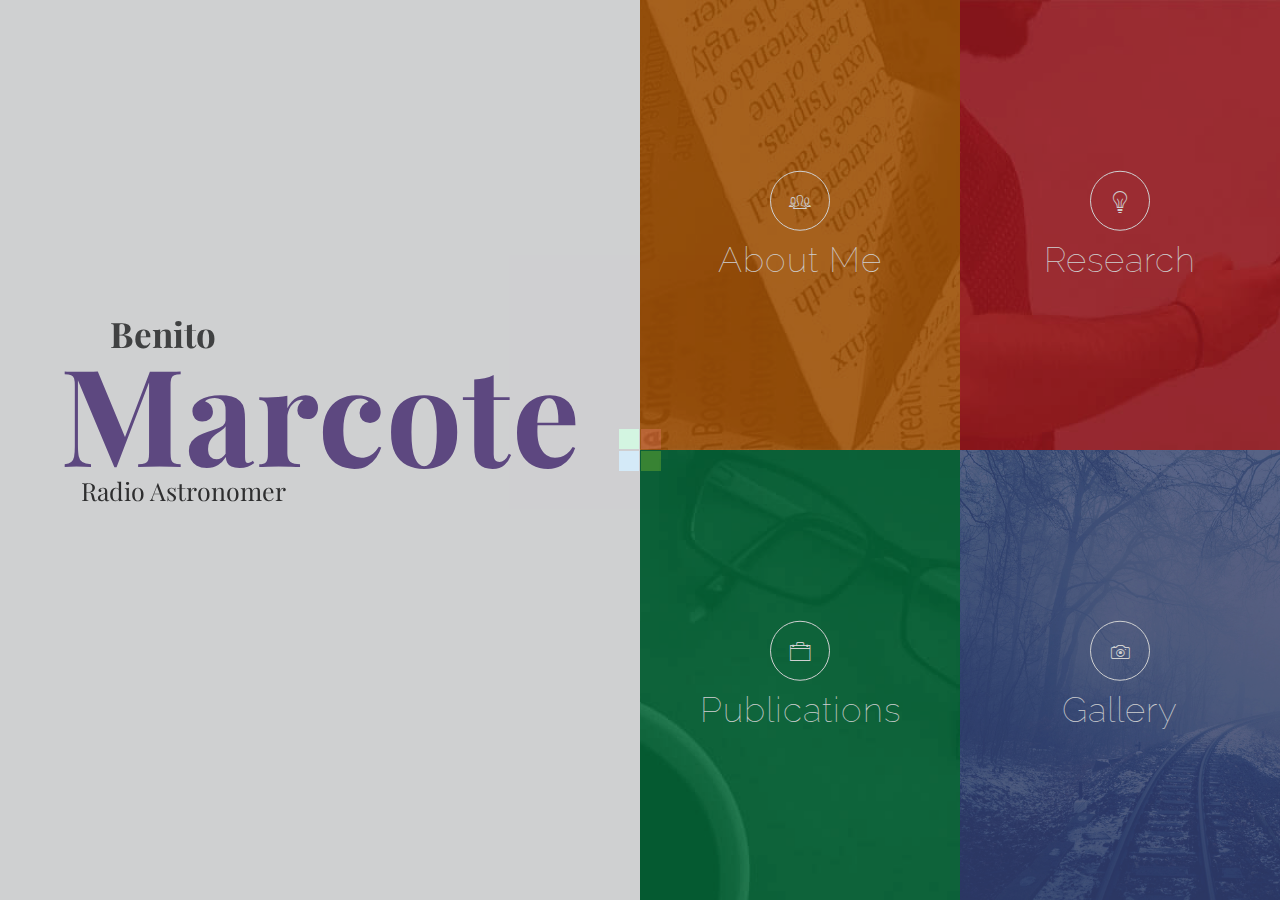
==== index.html @ c1faed57 "Adding ATel 15727" ====
<!doctype html>
<html lang="en" class="no-js">
<head>
    <!-- meta data -->
    <meta charset="UTF-8">
    <meta http-equiv="X-UA-Compatible" content="IE=edge">
    <meta name=viewport content="width=device-width, initial-scale=1">

    <!-- title and favicon -->
    <title>B. Marcote</title>

    <!--necessary stylesheets -->
    <link type="text/css" rel="stylesheet" href="assets/css/bootstrap.min.css">
    <link type="text/css" rel="stylesheet" href="assets/css/font-awesome.min.css">
    <link type="text/css" rel="stylesheet" href="assets/css/ionicons.min.css">
    <link type="text/css" rel="stylesheet" href="assets/css/magnific-popup.css">
    <link type="text/css" rel="stylesheet" href="assets/css/owl.carousel.css">
    <link type="text/css" rel="stylesheet" href="assets/css/owl.theme.css">
    <link type="text/css" rel="stylesheet" href="assets/css/style.css">
    <link type="text/css" rel="stylesheet" href="assets/css/justifiedGallery.min.css">

    <!--[if lt IE 9]>
    <script src="https://oss.maxcdn.com/html5shiv/3.7.2/html5shiv.min.js"></script>
    <script src="https://oss.maxcdn.com/respond/1.4.2/respond.min.js"></script>
    <![endif]-->

    <!--[if IE]>
		<style>
		    .flip-container:hover .back,
			.flip-container.hover .back {
			    backface-visibility: visible !important;
			}
		</style>
	<![endif]-->
</head>

<body>
    <!-- 1 ) Preloader -->
    <div id="preloader">
        <div class="loader">
            <span></span>
            <span></span>
            <span></span>
            <span></span>
        </div>
    </div>

    <!-- home-page -->
    <div class="home-page">
        <!-- 2 ) Intro Content -->
        <div class="introduction text_logo_intro">
            <div class="intro-content">
                <h1 style="margin-bottom:10pt;">
                    Benito
                </h1>
                <span>Marcote</span><span class="number"></span>
                <p class="slogan-text text-capitalize">radio astronomer</p>
                <!--<div class="social-media">
                    <a href="#" class="fa fa-facebook" data-toggle="tooltip" title="Facebook"></a>
                    <a href="#" class="fa fa-twitter" data-toggle="tooltip" title="Twitter"></a>
                    <a href="#" class="fa fa-plus" data-toggle="tooltip" title="Google+"></a>
                    <a href="#" class="fa fa-linkedin" data-toggle="tooltip" title="Linkedin"></a>
                    <a href="#" class="fa fa-behance" data-toggle="tooltip" title="Behance"></a>
                    <a href="#" class="fa fa-flickr" data-toggle="tooltip" title="Flicker"></a>
                    <a href="#" class="fa fa-instagram" data-toggle="tooltip" title="Instagram"></a>
                </div>-->
            </div>
        </div>

        <!-- 3 ) Navigation Menu -->
        <div class="four_nav_item menu">
            <div data-url_target="contact" class="contact-btn menu_button">
                <!-- <img alt="" src="assets/img/contact.jpg"> -->
                <div class="mask" style="background-image: url('assets/img/contact.jpg')"></div>
                <div class="heading">
                    <i class="ion-ios-people-outline hidden-xs"></i>
                    <h2>About Me</h2>
                </div>
            </div>

            <!-- Single Navigation Menu Button -->
            <div data-url_target="service" class="service-btn menu_button">
                <!-- <img alt="" src="assets/img/service.jpg"> -->
                <div class="mask" style="background-image: url('assets/img/service.jpg')"></div>
                <div class="heading">
                    <i class="ion-ios-lightbulb-outline hidden-xs"></i>
                    <h2>Research</h2>
                </div>
            </div>

            <!-- Single Navigation Menu Button [ END ]  -->
            <div data-url_target="portfolio" class="portfolio-btn menu_button">
                <!-- <img alt="" src="assets/img/portfolio.jpg"> -->
                <div class="mask" style="background-image: url('assets/img/portfolio.jpg')"></div>
                <div class="heading">
                    <i class="ion-ios-briefcase-outline hidden-xs"></i>
                    <h2>Publications</h2>
                </div>
            </div>

            <!-- Single Navigation Menu Button [ END ]  -->
            <div data-url_target="gallery" class="gallery-btn menu_button">
                <!-- <img alt="" src="assets/img/gallery.jpg"> -->
                <div class="mask" style="background-image: url('assets/img/gallery.jpg')"></div>
                <div class="heading">
                    <i class="ion-ios-camera-outline hidden-xs"></i>
                    <h2>Gallery</h2>
                </div>
            </div>

        </div>
    </div>

    <!-- 4 ) Close Button -->
    <div class="close-btn"></div>

    <!-- 5 ) Profile Page -->
    <div id="contact" class="contact-page container-fluid page">
        <div class="row">
            <!--( a ) Profile Page Fixed Image Portion -->
            <div class="image-container col-md-3 hidden-xs hidden-sm">
                <div class="mask">
                </div>
                <div class="main-heading">
                    <h1>About me</h1>
                </div>
            </div>

            <!--( b ) Profile Page Content -->

            <div class="content-container col-md-9 col-sm-12"  style="text-align:justify;">
                <div class="clearfix">
                    <h2 class="small-heading">Benito Marcote</h2>
                    <div class="row">
                        <div class="col-lg-10 col-lg-offset-1 col-xs-10 col-xs-offset-1">
                            <div class="row">
                                <div class="col-md-12 col-sm-12">
                                    <div class="contact-info">
                                        <p>
                                        Born in Santander (Spain), I studied Physics at the <a href="http://www.unican.es">University of Cantabria</a>. I got my PhD
                                        in Physics at the <a href="http://www.ub.edu/web/ub/en/index.html">University of Barcelona</a> in 2015 on the
                                        <a href="https://arxiv.org/abs/1603.09276" target="_blank">Non-thermal emission from high-energy binaries through
                                            interferometric radio observations</a>. Nowadays I am Support Scientist of the European VLBI Network (EVN) at the Joint Institute
                                        for VLBI ERIC (<a href="http://jive.eu">JIVE</a>).<br />
                                        </p>
                                        <p>
                                        My research is mainly focused on the study of different high-energy transient sources through their radio emission.
										Although I cover a variety of different fields, most of the times I am studying Galactic binary systems (such as gamma-ray
                                        binaries, high-mass X-ray binaries or colliding wind binaries) or Fast Radio Bursts. However, I also work on the follow up
										of Gravitational Wave mergers at radio frequencies. And as secondary fields I have also worked on gamma-ray bursts, continuum
										emission from pulsars, or active galactic nuclei.<br>
                                        I typically work with very long baseline interferometric (VLBI) radio observations from the European VLBI Network
                                        (<a href="http://www.evlbi.org">EVN</a>) or the Australian Long Baseline Array
                                        (<a href="http://www.atnf.csiro.au/vlbi/">LBA</a>). But
                                        I also work with data at low radio frequencies (100 MHz–1 GHz) taken from the Giant Metrewave Radio Telescope
                                        (<a href="http://gmrt.ncra.tifr.res.in">GMRT</a>) or the Low Frequency Array (<a href="http://www.lofar.org">LOFAR</a>).
                                        </p>
                                    </div>
                                </div>
                            </div>
                        </div>
                    </div>
                </div>
                <div class="clearfix">
                    <h2 class="small-heading">Curriculum Vitae</h2>
                    <div class="row">
                        <div class="col-lg-10 col-lg-offset-1 col-xs-10 col-xs-offset-1">
                            <h4 class="small-heading">Education</h4>
                            <div class="row">
                                <div class="col-md-12 col-sm-12">
                                    <b>PhD in Physics</b> <span style="float: right;">(2011–2015)</span><br />
                                    University of Barcelona<br />

                                    <b>Master in Astrophysics, Particle Physics and Cosmology</b> <span style="float: right;">(2011–2012)</span><br />
                                    University of Barcelona<br />

                                    <b>Physics Degree</b> <span style="float: right;">(2006–2011)</span><br />
                                    University of Cantabria<br /><br />
                                </div>
                            </div>

                            <h4 class="small-heading">Experience</h4>
                            <div class="row">
                                <div class="col-md-12 col-sm-12">
                                    <b>Permanent Support Scientist of the European VLBI Network (EVN)</b> <span style="float: right;">(2019–current)</span><br />
                                    Joint Institute for VLBI ERIC (JIVE), Dwingeloo (The Netherlands).<br />

                                    <b>Support Scientist of the European VLBI Network (EVN)</b> <span style="float: right;">(2016–2019)</span><br />
                                    Joint Institute for VLBI ERIC (JIVE), Dwingeloo (The Netherlands).<br />

                                    <b>Predoctoral fellowship</b> <span style="float: right;">(2011–2015)</span><br />
                                    Formación de Personal Investigador (FPI), fellowship from the Ministry of Economy and Competitiveness
                                    from Spain (MINECO) at University of Barcelona (Spain).<br />

                                    <b>JAE Intro fellowship</b> <span style="float: right;">(2010)</span><br />
                                    Introduction to research fellowship from the Spanish National Research Council (CSIC) at University of Valencia (Spain).
                                    Working on Quantum Mechanics and General Relativity in the Early Universe.<br />

                                    <b>Introduction to research fellowship</b> <span style="float: right;">(2009–2010)</span><br />
                                    University of Cantabria, Santander (Spain).
                                    Working on the X-ray emission from nearby galaxies<br />
                                    <br /><br />
                                </div>
                            </div>

                            <h4 class="small-heading">Skills</h4>
                            <div class="row">
                                <div class="col-md-12 col-sm-12">
                                    <b>Radio</b>: EVN, GMRT, LOFAR, VLA, WSRT, LBA, VLBA<br />
                                    <b>X-rays</b>: <I>XMM-Newton, Chandra</I><br />
                                    <b>TeV</b>: MAGIC<br />
                                    <b>Sources</b>: Gamma-Ray Binaries, Fast Radio Bursts, Gravitational Wave mergers, Colliding-Wind Binaries, High Mass X-Ray Binaries, Active Galactic Nuclei<br />
                                    <b>OSs</b>: GNU/Linux, Mac OS X<br />
                                    <b>Languages</b>: Python, C, Obj C, Ruby, Java, Bash, HTML, CSS, Octave, Ada, Fortran<br />
                                    <b>Packages</b>: CASA, AIPS, ParselTongue, Difmap, Sched, Xspec, QDP, Iraf, Maple<br />
                                    <b>Typesetting</b>: LaTeX, LibreOffice, iWork<br /><br />
                                </div>
                                <div class="col-md-12 col-sm-12">
                                    Full version of the CV <a href="docs/cv-marcote.pdf">here</a>.<br /><br />
                                </div>
                            </div>

                        </div>
                    </div>
                </div>
                <div class="clearfix">
                    <h2 class="small-heading">Contact</h2>
                    <div class="row">
                        <div class="col-md-10 col-md-offset-1 col-xs-10 col-xs-offset-1">
                            <div class="contact-info">
                                <div class="row">
                                    <div class="col-md-12 col-sm-12">
                                        <div class="data">
                                            <i class="fa fa-map-marker"></i>
                                            <span>
                                                Joint Institute for VLBI ERIC (JIVE)<br>
                                                Oude Hoogeveensedijk 4<br>Dwingeloo PD 7991<br>The Netherlands.<br>
                                                <a href="http://www.openstreetmap.org/#map=16/52.8128/6.3961">See map in OpenStreetMap</a><br>
                                            </span>
                                        </div>
                                        <div class="data">
                                            <i class="fa fa-envelope"></i>
                                            <span>
                                                marcote@jive.eu
                                            </span>
                                        </div>
                                        <div class="data">
                                            <i class="fa fa-phone"></i>
                                            <span>
                                                +31 (0) 521 59 65 08
                                            </span>
                                        </div>
                                    </div>
                                </div>
                            </div>
                        </div>
                    </div>
                </div>
                <div class="footer clearfix">
                    <div class="row">
                        <div class="col-md-10 col-md-offset-1 col-xs-10 col-xs-offset-1">
                            <div class="row">
                                <div class="col-md-6 col-sm-12 col-xs-12">
                                    <p class="copyright">
                                    Copyleft 2018. Benito Marcote
                                    </p>
                                </div>
                                <div class="col-md-6 col-sm-12 col-xs-12">
                                    <p class="author">
                                    Theme by <a href="https://themewagon.com/" target="_blank">ThemeWagon</a>
                                    </p>
                                </div>
                            </div>
                        </div>
                    </div>
                </div>
            </div>
        </div>
    </div>

    <!-- 6 ) Service Page -->
    <div id="service" class="service-page container-fluid page">
        <div class="row">
            <!--( a ) Service Page Fixed Image Portion -->
            <div class="image-container col-md-3 hidden-xs hidden-sm">
                <div class="mask">
                </div>
                <div class="main-heading">
                    <h1>Research</h1>
                </div>
            </div>

            <!--( b ) Service Page Content -->
            <div class="content-container col-md-9 col-sm-12" style="text-align:justify;">

                <!--( A ) Services -->
                <div class="clearfix">
                    <h2 class="small-heading">My research</h2>
                    <div class="row">
                        <div class="col-lg-10 col-lg-offset-1 col-xs-10 col-xs-offset-1">
                            <div class="row">
                                <div class="col-md-12 col-sm-12">
                                    <div class="about-me-desc">
                                        <p>
                                        My research is focused on the study of the continuum 0.1–15 GHz radio emission of different high-energy transient sources.
										On one hand, I study different kinds of Galactic binary systems, such as gamma-ray binaries, high-mass X-ray binaries or colliding wind binaries.
										On the other hand, I am also focused on the study of Fast Radio Bursts through interferometric observations, and the follow up of Gravitational Wave mergers to explore
										the evolution of their radio afterglows.
										As side topics, I have done a few projects on gamma-ray bursts, active galactic nuclei, or continuum emission from pulsars.<br>
                                        I work with very long baseline interferometric (VLBI) radio observations from the European VLBI Network
                                        (<a href="http://www.evlbi.org">EVN</a>) or the Australian Long Baseline Array
                                        (<a href="http://www.atnf.csiro.au/vlbi/">LBA</a>).
                                        And I also work with data from more compact interferometers: at low radio frequencies (100 MHz–1 GHz) taken from the Giant Metrewave Radio Telescope
                                        (<a href="http://gmrt.ncra.tifr.res.in">GMRT</a>) or the Low Frequency Array (<a href="http://www.lofar.org">LOFAR</a>); and at high frequencies (1–15 GHz) with the Very Large Array (<a href="https://public.nrao.edu/telescopes/vla">VLA</a>) or the former Westerbork Synthesis Radio Telescope (<a href="https://www.astron.nl/radio-observatory/public/public-0">WSRT</a>).
                                        </p>
                                    </div>
                                </div>
                            </div>
                        </div>
                    </div>
                </div>
                <!--<div class="clearfix">
                 <h2 class="small-heading">Radio astronomy</h2>
                 <div class="row">
                 <div class="col-lg-10 col-lg-offset-1 col-xs-10 col-xs-offset-1">
                 <div class="row">
                 <div class="col-md-12 col-sm-12">
                 <div class="about-me-desc">
                 <p>
                 <img src="images/electromagnetic-spectrum.jpg" alt="Electromagnetic Spectrum" width="100%"><br />
                 Our eyes can only see a small part of the electromagnetic spectrum, or <em>light</em>. Only that part located roughly
                 with wavelengths of 400–800 nm (or frequencies of terahertz, THz).
                 </p>
                 </div>
                 </div>
                 </div>
                 </div>
                 </div>
                 </div>-->
                <div class="clearfix">
                    <h2 class="small-heading">High-energy binary systems</h2>
                    <div class="row">
                        <div class="col-lg-10 col-lg-offset-1 col-xs-10 col-xs-offset-1">
                            <div class="row">
                                <div class="col-md-12 col-sm-12">
                                    <div class="about-me-desc">
                                        <h4>Colliding Wind Binaries</h4>
                                        <p>
                                        Most of the stars are located in multiple systems (i.e. two or more stars orbiting between them). A tiny fraction of these
                                        systems are composed of, at least, one massive star and another object in a very close orbit. When the second object is
                                        either another massive star or a compact object (such as a black hole or a neutron star), a strong interaction between both
                                        objects is observed.<br />

                                        In the case of systems composed of two massive stars in a close orbit, the winds of the two stars typically collide producing
                                        a powerful region of shocked material (we call these systems as <I>Colliding Wind Binaries</I>). This shock acts as a particle
                                        accelerator ejecting particles up to relativistic energies.
                                        This collision region can be observed and studied with very high resolution radio observations, although it radiates from radio
                                        to even gamma-rays in the most powerful cases.
                                        </p>

                                        <h4>High-Mass X-Ray Binaries</h4>
                                        <p>
                                        Some binary systems are composed of a massive star and a compact object (which can be either a black hole or a neutron star).
                                        In these systems the wind of the massive star falls into the compact object, creating an accretion disk around it. This disk
                                        warms the material to high temperatures, producing an intense emission in X-rays. The closest material to the compact object
                                        can be accelerated and ejected out of the system, typically through the jets that are generated from the poles of the compact
                                        object. This jets are generally relativistic, expelling material that strongly radiate radiowaves.
                                        </p>

                                        <h4>Gamma-Ray Binaries</h4>
                                        <p>
                                        There is a kind of binaries involving a massive star and a compact object which is even much more energetic than the previous one.
                                        In this case it is thought that the compact object is a neutron star in all cases. Though the scenario is not completely understood
                                        yet, there are clues that the strong interaction between the neutron star and the massive star avoids the accretion (as seen in X-ray
                                        Binaries), but produces a strong collision between both winds (as seen in Colliding Wind Binaries). In this case the collision is
                                        produced between the powerful wind of the massive star (usually O or B spectral type stars) and the relativistic wind of the neutron
                                        star.
                                        The exciting fact of these systems is that most of the energy is radiated as gamma-rays, requiring thus extreme energetic environments.
                                        </p>
                                    </div>
                                </div>
                            </div>
                        </div>
                    </div>
                </div>
                <div class="clearfix">
                    <h2 class="small-heading">Transient sources</h2>
                    <div class="row">
                        <div class="col-lg-10 col-lg-offset-1 col-xs-10 col-xs-offset-1">
                            <div class="row">
                                <div class="col-md-12 col-sm-12">
                                    <div class="about-me-desc">
                                        <h4>Fast Radio Bursts</h4>
                                        <p>
                                        Fast Radio Bursts (FRBs) are objects that produce a single and bright pulse that only lasts milliseconds. The origin of these pulses remains
                                        unknown, mainly due to the limited resolution of the instruments (all of them detected with single-dish radio observations).
                                        The first FRB was discovered in 2007 by Lorimer and collaborators, and thus far 18 FRBs have been discovered. The dispersion measures observed
                                        in the pulses point to an extragalactic origin, although their origin remains unknown.
                                        </p>

                                        <h4>Gravitational Wave events</h4>
                                        <p>
                                        When two neutron stars or two black holes merge, a fraction of the energy in the system is liberated and emitted as gravitational waves, which
                                        can be detected by the current instruments such as LIGO or VIRGO. In the case of neutron star mergers, a significant electromagnetic emission
                                        (light) is expected to arise from the event. The first of these events was discovered in 2017, and a follow up involving thousands astronomers
                                        determined the properties of such event using observations from radio wavelengths to gamma rays. I am focused on the study of the radio afterglow
                                        (produced after the merger) on milliarcsecond scales through VLBI observations.<br /><br /><br /><br /><br /><br />
                                        </p>
                                    </div>
                                </div>
                            </div>
                        </div>
                    </div>
                </div>
                <div class="footer clearfix">
                    <div class="row">
                        <div class="col-md-10 col-md-offset-1 col-xs-10 col-xs-offset-1">
                            <div class="row">
                                <div class="col-md-6 col-sm-12 col-xs-12">
                                    <p class="copyright">Copyleft 2018. <a href="#">Benito Marcote</a>
                                    </p>
                                </div>
                                <div class="col-md-6 col-sm-12 col-xs-12">
                                    <p class="author">
                                    Theme by <a href="https://themewagon.com/" target="_blank">ThemeWagon</a>
                                    </p>
                                </div>
                            </div>
                        </div>
                    </div>
                </div>
            </div>
        </div>
    </div>

    <!-- 7 ) Portfolio Page -->
    <div id="portfolio" class="portfolio-page container-fluid page">
        <div class="row">
            <!--( a ) Portfolio Page Fixed Image Portion -->
            <div class="image-container col-md-3 hidden-xs hidden-sm">
                <div class="mask">
                </div>
                <div class="main-heading">
                    <h1>Publications</h1>
                </div>
            </div>

            <!--( b ) Portfolio Page Content -->
            <div class="content-container col-md-9 col-sm-12">
                <!--( A ) Portfolio -->
                <div class="portfolio clearfix full-height">
                    <h2 class="small-heading">Publications</h2>
                    <div class="row">
                        <div class="col-md-10 col-md-offset-1 col-xs-10 col-xs-offset-1">
                            <div >
                                To see an updated list of all my references, see <a href="http://adsabs.harvard.edu/cgi-bin/nph-abs_connect?db_key=AST&db_key=PRE&qform=AST&arxiv_sel=astro-ph&arxiv_sel=cond-mat&arxiv_sel=cs&arxiv_sel=gr-qc&arxiv_sel=hep-ex&arxiv_sel=hep-lat&arxiv_sel=hep-ph&arxiv_sel=hep-th&arxiv_sel=math&arxiv_sel=math-ph&arxiv_sel=nlin&arxiv_sel=nucl-ex&arxiv_sel=nucl-th&arxiv_sel=physics&arxiv_sel=quant-ph&arxiv_sel=q-bio&sim_query=YES&ned_query=YES&adsobj_query=YES&aut_logic=OR&obj_logic=OR&author=Marcote%2C+B.&object=&start_mon=&start_year=&end_mon=&end_year=&ttl_logic=OR&title=&txt_logic=OR&text=&nr_to_return=200&start_nr=1&jou_pick=ALL&ref_stems=&data_and=ALL&group_and=ALL&start_entry_day=&start_entry_mon=&start_entry_year=&end_entry_day=&end_entry_mon=&end_entry_year=&min_score=&sort=SCORE&data_type=SHORT&aut_syn=YES&ttl_syn=YES&txt_syn=YES&aut_wt=1.0&obj_wt=1.0&ttl_wt=0.3&txt_wt=3.0&aut_wgt=YES&obj_wgt=YES&ttl_wgt=YES&txt_wgt=YES&ttl_sco=YES&txt_sco=YES&version=1">the ADS</a>, where you will also see the articles from the <a href="http://wwwmagic.mppmu.mpg.de/">MAGIC Collaboration</a> (not listed here).
                            </div>
                            <div class="project-container">
                                <div class="row">
                                    <div class="project-controls">
                                        <button class="filter" data-filter="all">All</button>
                                        <button class="filter" data-filter=".paper">Papers</button>
                                        <button class="filter" data-filter=".thesis">Theses</button>
                                        <button class="filter" data-filter=".talk">Talks</button>
                                        <button class="filter" data-filter=".poster">Posters</button>
                                        <button class="filter" data-filter=".atel">ATels/GCNs</button>
                                        <button class="filter" data-filter=".text">Texts</button>
                                    </div>
                                    <div id="projects" class="projet-items clearfix">
                                        <div class="col-lg-12 col-md-12 col-sm-12 col-xs-12 mix atel">
                                            <div class="project price-box">
                                                <p class="pricing-catagory-name">Astronomer's Telegram</p>
                                                <p>
                                                    <span class="price">PRECISE detects high activity from FRB~20220912A at 1.4~GHz but no bursts at 5~GHz using the Effelsberg telescope</span>
                                                </p>
                                                <ul>
                                                    <li>F. Kirsten, J. W. T. Hessels, D. M. Hewitt, O. S. Ould-Boukattine, M. P. Snelders, A. Gopinath, K. Nimmo, R. Karuppusamy, W. Herrmann, J. Yang, M. Gawronski, R. Blaauw, S. T. Buttaccio, G. Maccaferri, U. Bach), R. Feiler, J. Bray, D. Williams, N. Wrigley, B. Marcote, A. Keimpema, Z. Paragi, M. Burgay, A. Corongiu, M. Giroletti, M. Kramer, M. Pilia, L. Spitler, G. Surcis, M. Trudu, J. Yuan, N. Wang, V. Bezrukovs</li>
                                                    <li>The Astronomer's Telegram, #15727</li>
                                                </ul>
                                                <a href="http://www.astronomerstelegram.org/?read=15727" class="btn">see ATel</a>
                                            </div>
                                        </div>
                                        <div class="col-lg-12 col-md-12 col-sm-12 col-xs-12 mix paper">
                                            <div class="project price-box">
                                                <p class="pricing-catagory-name">Paper</p>
                                                <p>
                                                    <span class="price">A burst storm from the repeating FRB 20200120E in an M81 globular cluster</span>
                                                </p>
                                                <ul>
                                                    <li>K. Nimmo, J. W. T. Hessels, M. P. Snelders, R. Karuppusamy, D. M. Hewitt, F. Kirsten, B. Marcote, U. Bach, A. Bansod, E. D. Barr, J. Behrend, V. Bezrukovs, S. Buttaccio, R. Feiler, M. P. Gawronski, M. Lindqvist, A.Orbidans, W. Puchalska, N. Wang, T. Winchen, P. Wolak, J. Wu, J. Yuan</li>
                                                    <li>arXiv:2206.03759, 2022</li>
                                                </ul>
                                                <a href="https://arxiv.org/abs/2206.03759" class="btn">see paper</a>
                                            </div>
                                        </div>
                                        <div class="col-lg-12 col-md-12 col-sm-12 col-xs-12 mix paper">
                                            <div class="project price-box">
                                                <p class="pricing-catagory-name">Paper</p>
                                                <p>
                                                    <span class="price">CASA on the fringe -- Development of VLBI processing capabilities for CASA</span>
                                                </p>
                                                <ul>
                                                    <li>I. M. van Bemmel, M. Kettenis, D. Small, M. Janssen, G. A. Moellenbrock, D. Petry, C. Goddi, J. D. Linford, K .L. J. Rygl, E. Liuzzo, \textbf{B. Marcote}, O. S. Bayandina, N. Schweigart, M. Verkouter, A. Keimpema, A. Szomoru, H. Jan van Langevelde</li>
                                                    <li>PASP, 2022, in press (arXiv:2210.02275)</li>
                                                </ul>
                                                <a href="https://arxiv.org/abs/2210.02275" class="btn">see paper</a>
                                            </div>
                                        </div>
                                        <div class="col-lg-12 col-md-12 col-sm-12 col-xs-12 mix paper">
                                            <div class="project price-box">
                                                <p class="pricing-catagory-name">Paper</p>
                                                <p>
                                                    <span class="price">Astrometry of variable compact radio sources: A search for Galactic black hole X-ray binaries</span>
                                                </p>
                                                <ul>
                                                    <li>P. Atri, J. C. A. Miller-Jones, A. Bahramian, R. M. Plotkin, T. J. Maccarone, \textbf{B. Marcote}, C. O. Heinke, G. R. Sivakoff, A. Ginsburg, L. Chomiuk</li>
                                                    <li>MNRAS, 2022, in press</li>
                                                </ul>
                                                <a href="https://arxiv.org/abs/2209.05437" class="btn">see paper</a>
                                            </div>
                                        </div>
                                        <div class="col-lg-12 col-md-12 col-sm-12 col-xs-12 mix paper">
                                            <div class="project price-box">
                                                <p class="pricing-catagory-name">Paper</p>
                                                <p>
                                                    <span class="price">Radio interferometric imaging of RS Oph bipolar ejecta for the 2021 nova outburs</span>
                                                </p>
                                                <ul>
                                                    <li>U. Munari, M. Giroletti, B. Marcote, T. O'Brien, P. Veres, J. Yang, D. R. A. Williams, P. Woudt</li>
                                                    <li>Astronomy &amp; Astrophysics, 2022, 666, L6</li>
                                                </ul>
                                                <a href="https://ui.adsabs.harvard.edu/abs/2022arXiv220912794M/abstract" class="btn">see paper</a>
                                            </div>
                                        </div>
                                        <div class="col-lg-12 col-md-12 col-sm-12 col-xs-12 mix paper">
                                            <div class="project price-box">
                                                <p class="pricing-catagory-name">Paper</p>
                                                <p>
                                                    <span class="price">VLBI observations of GRB 201015A, a relatively faint GRB with a hint of Very High Energy gamma-ray emission</span>
                                                </p>
                                                <ul>
                                                    <li>S. Giarratana, L. Rhodes, B. Marcote, R. Fender, G. Ghirlanda, M. Giroletti, L. Nava, J. M. Paredes, M. E. Ravasio, M. Ribó</li>
                                                    <li>Astronomy  &amp; Astrophysics, 2022, 664, A36</li>
                                                </ul>
                                                <a href="https://ui.adsabs.harvard.edu/abs/2022A%26A...664A..36G" class="btn">see paper</a>
                                            </div>
                                        </div>
                                        <div class="col-lg-12 col-md-12 col-sm-12 col-xs-12 mix paper">
                                            <div class="project price-box">
                                                <p class="pricing-catagory-name">Paper</p>
                                                <p>
                                                    <span class="price">MultiWavelength View of the Close-by GRB 190829A Sheds Light on Gamma-Ray Burst Physics</span>
                                                </p>
                                                <ul>
                                                    <li>O. S. Salafia, M. E. Ravasio, J. Yang, T. An, M. Orienti, G. Ghirlanda, L. Nava, M. Giroletti, P. Mohan, R. Spinelli, Y. Zhang, B. Marcote, G. Cimó, X. Wu, Z. Lii</li>
                                                    <li>The Astrophysical Journal, 2022, 931, L19</li>
                                                </ul>
                                                <a href="https://ui.adsabs.harvard.edu/abs/2022ApJ...931L..19S/abstract" class="btn">see paper</a>
                                            </div>
                                        </div>
                                        <div class="col-lg-12 col-md-12 col-sm-12 col-xs-12 mix paper">
                                            <div class="project price-box">
                                                <p class="pricing-catagory-name">Paper</p>
                                                <p>
                                                    <span class="price">FRB~121102: drastic changes in the burst polarization contrasts with the stability of the persistent emission</span>
                                                </p>
                                                <ul>
                                                    <li>A. Plavin, Z. Paragi, B. Marcote, A. Keimpema, J. W. T. Hessels, K. Nimmo, H. K. Vedantham, L. G. Spitler</li>
                                                    <li>MNRAS, Vol. 511, 3, p. 6033, 2022</li>
                                                </ul>
                                                <a href="https://ui.adsabs.harvard.edu/abs/2022MNRAS.511.6033P/abstract" class="btn">see paper</a>
                                            </div>
                                        </div>
                                        <div class="col-lg-12 col-md-12 col-sm-12 col-xs-12 mix paper">
                                            <div class="project price-box">
                                                <p class="pricing-catagory-name">Paper</p>
                                                <p>
                                                    <span class="price">Milliarcsecond localisation of the repeating FRB 20201124A</span>
                                                </p>
                                                <ul>
                                                    <li>K. Nimmo, D. M. Hewitt, J. W. T. Hessels, F. Kirsten, B. Marcote, U. Bach, R. Blaauw, M. Burgay, A. Corongiu, R. Feiler, M. P. Gawro'nski, M. Giroletti, R. Karuppusamy, A. Keimpema, M. A. Kharinov, M. Lindqvist, G. Maccaferri, A. Melnikov, A. Mikhailov, O. S. Ould-Boukattine, Z. Paragi, M. Pilia, A. Possenti, M. P. Snelders, G. Surcis, M. Trudu, T. Venturi, W. Vlemmings, N. Wang, J. Yang, J. Yuan</li>
                                                    <li>The Astrophysical Journal Letters, 927, L3, 2022</li>
                                                </ul>
                                                <a href="https://ui.adsabs.harvard.edu/abs/2021arXiv211101600N/abstract" class="btn">see paper</a>
                                            </div>
                                        </div>
                                        <div class="col-lg-12 col-md-12 col-sm-12 col-xs-12 mix atel">
                                            <div class="project price-box">
                                                <p class="pricing-catagory-name">Astronomer's Telegram</p>
                                                <p>
                                                    <span class="price">e-EVN observations of V1674 Her</span>
                                                </p>
                                                <ul>
                                                    <li>Z. Paragi, U. Munari, J. Yang, P. Veres, B. Marcote, M. Giroletti</li>
                                                    <li>The Astronomer's Telegram, #14758</li>
                                                </ul>
                                                <a href="http://www.astronomerstelegram.org/?read=14758" class="btn">see ATel</a>
                                            </div>
                                        </div>
                                        <div class="col-lg-12 col-md-12 col-sm-12 col-xs-12 mix paper">
                                            <div class="project price-box">
                                                <p class="pricing-catagory-name">Paper</p>
                                                <p>
                                                    <span class="price">A repeating fast radio burst source in a globular cluster</span>
                                                </p>
                                                <ul>
                                                    <li>F. Kirsten, B. Marcote, K. Nimmo, J. W. T. Hessels, M. Bhardwaj, S. P. Tendulkar, A. Keimpema, J. Yang, M. P. Snelders, P. Scholz, A. B. Pearlman, C. J. Law, W. M. Peters, M. Giroletti, D. M. Hewitt, U. Bach, V. Bezukovs, M. Burgay, S. T. Buttaccio, J. E. Conway, A. Corongiu, R. Feiler, O. Forssén, M. P. Gawronski, R. Karuppusamy, M. A. Kharinov, M. Lindqvist, G. Maccaferri, A. Melnikov, O. S. Ould-Boukattine, Z. Paragi, A. Possenti, G. Surcis, N. Wang, J. Yuan, K. Aggarwal, R. Anna-Thomas, G. C. Bower, R. Blaauw, S. Burke-Spolaor, T. Cassanelli, T. E. Clarke, E. Fonseca, B. M. Gaensler, A. Gopinath, V. M. Kaspi, N. Kassim, T. J. W. Lazio, C. Leung, D. Li, H. H. Lin, K. W. Masui, R. Mckinven, D. Michilli, A. Mikhailov, C. Ng, A. Orbidans, U. L. Pen, E. Petroff, M. Rahman, S. M. Ransom, K. Shin, K. M. Smith, I. H. Stairs, W. Vlemmings</li>
                                                    <li>Nature, Vol. 602, Issue 7898, p. 585, 2022</li>
                                                </ul>
                                                <a href="https://ui.adsabs.harvard.edu/abs/2022Natur.602..585K/abstract" class="btn">see paper</a>
                                            </div>
                                        </div>
                                        <div class="col-lg-12 col-md-12 col-sm-12 col-xs-12 mix paper">
                                            <div class="project price-box">
                                                <p class="pricing-catagory-name">Paper</p>
                                                <p>
                                                    <span class="price">Burst timescales and luminosities as links between young pulsars and fast radio bursts</span>
                                                </p>
                                                <ul>
                                                    <li>K. Nimmo, J. W. T. Hessels, F. Kirsten, A. Keimpema, J. M. Cordes, M. P. Snelders, D. M. Hewitt, R. Karuppusamy, A. M. Archibald, V. Bezukovs, M. Bhardwaj, R. Blaauw, S. T. Buttaccio, T. Cassanelli, J. E. Conway, A. Corongiu, R. Feiler, E. Fonseca, O. Forssén, M. M.  Giroletti Gawronski, M. A. Kharinov, C. Leung, M. Lindqvist, G. Maccaferri, B. Marcote, K. W. Masui, R. Mckinven, A. Melnikov, D. Michilli, A. Mikhailov, C. Ng, A. Orbidans, O. S. Ould-Boukattine, Z. Paragi, A. B. Pearlman, E. Petroff, M. Rahman, P. Scholz, K. Shin, K. M. Smith, I. H. Stairs, G. Surcis, S. P. Tendulkar, W. Vlemmings, N. Wang, J. Yang, J. Yuan</li>
                                                    <li>Nature Astronomy, Vol. 6, p. 393, 2022</li>
                                                </ul>
                                                <a href="https://ui.adsabs.harvard.edu/abs/2022NatAs...6..393N/abstract" class="btn">see paper</a>
                                            </div>
                                        </div>
                                        <div class="col-lg-12 col-md-12 col-sm-12 col-xs-12 mix paper">
                                            <div class="project price-box">
                                                <p class="pricing-catagory-name">Paper</p>
                                                <p>
                                                    <span class="price">Radio modelling of the brightest and most luminous non-thermal colliding-wind binary Apep</span>
                                                </p>
                                                <ul>
                                                    <li>S. Bloot, J. R. Callingham, B. Marcote</li>
                                                    <li>MNRAS, Vol. 509, p. 475, 2022</li>
                                                </ul>
                                                <a href="https://ui.adsabs.harvard.edu/abs/2022MNRAS.509..475B/abstract" class="btn">see paper</a>
                                            </div>
                                        </div> 
                                        <div class="col-lg-12 col-md-12 col-sm-12 col-xs-12 mix atel">
                                            <div class="project price-box">
                                                <p class="pricing-catagory-name">Astronomer's Telegram</p>
                                                <p>
                                                    <span class="price">Two bright bursts from FRB 20201124A with the Onsala 25-m telescope at 1.4 GHz, with no simultaneous emission detected at 330 MHz with Westerbork 25-m</span>
                                                </p>
                                                <ul>
                                                    <li>F. Kirsten, O. S. Ould-Boukattine, K. Nimmo, J. W. T. Hessels, J. Yang, M. Gawronski, M. P. Snelders, R. Feiler, B. Marcote, O. Forssén</li>
                                                    <li>The Astronomer's Telegram, #14605</li>
                                                </ul>
                                                <a href="http://www.astronomerstelegram.org/?read=14605" class="btn">see ATel</a>
                                            </div>
                                        </div>
                                        <div class="col-lg-12 col-md-12 col-sm-12 col-xs-12 mix atel">
                                            <div class="project price-box">
                                                <p class="pricing-catagory-name">Astronomer's Telegram</p>
                                                <p>
                                                    <span class="price">VLBI localization of FRB 20201124A and absence of persistent emission on milliarcsecond scales</span>
                                                </p>
                                                <ul>
                                                    <li>B. Marcote, F. Kirsten, J. W. T. Hessels, K. Nimmo, A. Keimpema, Z. Paragi, U. Bach, M. Burgay, A. Corongiu, R. Feiler, O. Forssén, M. Gawronski, M. Giroletti, A. Gopinath, D. M. Hewitt, R. Karuppusamy, M. Kramer, O. S. Ould-Boukattine, M. Pilia, M. P. Snelders, L. Spitler, G. Surcis, M. Trudu, J. Yang</li>
                                                    <li>The Astronomer's Telegram, #14603</li>
                                                </ul>
                                                <a href="http://www.astronomerstelegram.org/?read=14603" class="btn">see ATel</a>
                                            </div>
                                        </div>
                                        <div class="col-lg-12 col-md-12 col-sm-12 col-xs-12 mix paper">
                                            <div class="project price-box">
                                                <p class="pricing-catagory-name">Paper</p>
                                                <p>
                                                    <span class="price">Highly polarised microstructure from the repeating FRB 20180916B</span>
                                                </p>
                                                <ul>
                                                    <li>K. Nimmo, J. W. T. Hessels, A. Keimpema, A. M. Archibald, J. M. Cordes, R. Karuppusamy, F. Kirsten, D. Z. Li, B. Marcote, Z. Paragi</li>
                                                    <li>Nature Astronomy, Vol. 5, p. 594, 2021</li>
                                                </ul>
                                                <a href="https://ui.adsabs.harvard.edu/abs/2021NatAs...5..594N/abstract" class="btn">see paper</a>
                                            </div>
                                        </div>
                                        <div class="col-lg-12 col-md-12 col-sm-12 col-xs-12 mix paper">
                                            <div class="project price-box">
                                                <p class="pricing-catagory-name">Paper</p>
                                                <p>
                                                    <span class="price">Cygnus X-1 contains a 21-solar mass black hole -- Implications for massive star winds</span>
                                                </p>
                                                <ul>
                                                    <li>J. C. A. Miller-Jones, A. Bahramian, J. A. Orosz, I. Mandel, L. Gou, T. J. Maccarone, C. J. Neijssel, X. Zhao, J Ziólkowski, M. J. Reid, P. Uttley, X. Zheng, D.-Y. Byun, R. Dodson, V. Grinberg, T. Jung, J.-S. Kim, B. Marcote, S. Markoff, M. J. Rioja, A. P. Rushton, D. M. Russell, G. R. Sivakoff, A. J. Tetarenko, V. Tudose, J. Wilms</li>
                                                    <li>Science, Vol. 371, 6533, p. 1046, 2021</li>
                                                </ul>
                                                <a href="https://ui.adsabs.harvard.edu/abs/2021Sci...371.1046M/abstract" class="btn">see paper</a>
                                            </div>
                                        </div>
                                        <div class="col-lg-12 col-md-12 col-sm-12 col-xs-12 mix paper">
                                            <div class="project price-box">
                                                <p class="pricing-catagory-name">Paper</p>
                                                <p>
                                                    <span class="price">LOFAR Detection of 110-188 MHz Emission and Frequency-Dependent Activity from FRB 20180916B</span>
                                                </p>
                                                <ul>
                                                    <li>Z. Pleunis, D. Michilli, C. G. Bassa, J. W. T. Hessels, A. Naidu, B. C. Andersen, P. Chawla, E. Fonseca, A. Gopinath, V. M. Kaspi, V. I. Kondratiev, D. Z. Li, M. Bhardwaj, P. J. Boyle, C. Brar, T. Cassanelli, Y. Gupta, A. Josephy, R. Karuppusamy, F. Kirsten, A. Keimpema, C. Leung, B. Marcote, K. Masui, R. Mckinven, B. W. Meyers, C. Ng, K. Nimmo, Z. Paragi, M. Rahman, P. Scholz, K. Shin, K. M. Smith, I. H. Stairs, S. P. Tendulkar</li>
                                                    <li>The Astrophysical Journal Letters, Vol. 911, pg. L3, 2021</li>
                                                </ul>
                                                <a href="https://ui.adsabs.harvard.edu/abs/2021ApJ...911L...3P/abstract" class="btn">see paper</a>
                                            </div>
                                        </div>
                                        <div class="col-lg-12 col-md-12 col-sm-12 col-xs-12 mix paper">
                                            <div class="project price-box">
                                                <p class="pricing-catagory-name">Paper</p>
                                                <p>
                                                    <span class="price">The 60-pc Environment of FRB 20180916B</span>
                                                </p>
                                                <ul>
                                                    <li>S. P. Tendulkar, A. Gil de Paz, A. Y. Kirichenko, J. W. T. Hessels, M. Bhardwaj, F. Ávila, C. Bassa, P. Chawla, E. Fonseca, V. M. Kaspi, A. Keimpema, F. Kirsten, T. J.W. Lazio, B. Marcote, K. Masui, K. Nimmo, Z. Paragi, M. Rahman, D. Reverte Payá, P. Scholz, I. Stairs</li>
                                                    <li>The Astrophysical Journal Letters, Vol. 908, pg. L12, 2021</li>
                                                </ul>
                                                <a href="https://ui.adsabs.harvard.edu/abs/2021ApJ...908L..12T/abstract" class="btn">see paper</a>
                                            </div>
                                        </div>
                                        <div class="col-lg-12 col-md-12 col-sm-12 col-xs-12 mix paper">
                                            <div class="project price-box">
                                                <p class="pricing-catagory-name">Paper</p>
                                                <p>
                                                    <span class="price">AU-scale radio imaging of the wind collision region in the brightest and most luminous non-thermal colliding wind binary Apep</span>
                                                </p>
                                                <ul>
                                                    <li>B. Marcote, J. R. Callingham, M. De Becker, P. G. Edwards, Y. Han, R. Schulz, J. Stevens, P. G. Tuthill</li>
                                                    <li>MNRAS, Vol. 501, 2, p. 2478, 2021</li>
                                                </ul>
                                                <a href="https://ui.adsabs.harvard.edu/abs/2021MNRAS.501.2478M/abstract" class="btn">see paper</a>
                                            </div>
                                        </div>
                                        <div class="col-lg-12 col-md-12 col-sm-12 col-xs-12 mix atel">
                                            <div class="project price-box">
                                                <p class="pricing-catagory-name">GCN Circular</p>
                                                <p>
                                                    <span class="price">GRB 201015A: 5-GHz radio afterglow detection with the EVN</span>
                                                </p>
                                                <ul>
                                                    <li>B. Marcote, M Ribó, J. M. Paredes, M. Giroletti, S. Giarratana, G. Ghirlanda</li>
                                                    <li>GCN 29028</li>
                                                </ul>
                                                <a href="https://gcn.gsfc.nasa.gov/gcn3/29028.gcn3" class="btn">see GCN</a>
                                            </div>
										</div>
                                        <div class="col-lg-12 col-md-12 col-sm-12 col-xs-12 mix atel">
                                            <div class="project price-box">
                                                <p class="pricing-catagory-name">GCN Circular</p>
                                                <p>
                                                    <span class="price">GRB 201015A radio afterglow with e-MERLIN</span>
                                                </p>
                                                <ul>
                                                    <li>S. Giarratana, M. Giroletti, B. Marcote, G. Ghirlanda, M Ribó, J. M. Paredes</li>
                                                    <li>GCN 28939</li>
                                                </ul>
                                                <a href="https://gcn.gsfc.nasa.gov/gcn3/28939.gcn3" class="btn">see GCN</a>
                                            </div>
										</div>
                                        <div class="col-lg-12 col-md-12 col-sm-12 col-xs-12 mix atel">
                                            <div class="project price-box">
                                                <p class="pricing-catagory-name">Astronomer's Telegram</p>
                                                <p>
                                                    <span class="price">VLASS constraints on the radio afterglow of the GRB afterglow/hypernova candidate SRGe J195057.5+672122</span>
                                                </p>
                                                <ul>
                                                    <li>B. Marcote, M. Giroletti, G. Migliori, S. Giarratana</li>
                                                    <li>The Astronomer's Telegram, #14059</li>
                                                </ul>
                                                <a href="http://www.astronomerstelegram.org/?read=14059" class="btn">see ATel</a>
                                            </div>
                                        </div>
                                        <div class="col-lg-12 col-md-12 col-sm-12 col-xs-12 mix paper">
                                            <div class="project price-box">
                                                <p class="pricing-catagory-name">Paper</p>
                                                <p>
                                                    <span class="price">The extreme colliding-wind system Apep: resolved imagery of the central binary and dust plume in the infrared</span>
                                                </p>
                                                <ul>
                                                    <li>Y. Han, P. G. Tuthill, R. M. Lau, A. Soulain, J. R. Callingham, P. M. Williams, P. A. Crowther, B. J. S. Pope, B. Marcote
                                                    <li>MNRAS, Vol. 498, 4, p. 5604, 2020</li>
                                                </ul>
                                                <a href="https://ui.adsabs.harvard.edu/abs/2020MNRAS.498.5604H/abstract" class="btn">see paper</a>
                                            </div>
                                        </div>
                                        <div class="col-lg-12 col-md-12 col-sm-12 col-xs-12 mix paper">
                                            <div class="project price-box">
                                                <p class="pricing-catagory-name">Paper</p>
                                                <p>
                                                    <span class="price">Simultaneous X-Ray and Radio Observations of the Repeating Fast Radio Burst FRB 180916.J0158+65</span>
                                                </p>
                                                <ul>
                                                    <li>P. Scholz, A. Cook, M. Cruces, J. W. T. Hessels, V. M. Kaspi, W. A. Majid, A. Naidu, A. B. Pearlman, L. G. Spitler, K. M. Bandura, M. Bhardwaj, T. Cassanelli, P. Chawla, B. M. Gaensler, D. C. Good, A. Josephy, R. Karuppusamy, A. Keimpema, A. Yu. Kirichenko, J. F. Kocz Kirsten, C. Leung, B. Marcote, K. Masui, J. Mena-Parra, M. Merryfield, D. Michilli, C. J. Naudet, K. Nimmo, Z. Pleunis, T. A. Prince, M. Rafiei-Ravandi, M. Rahman, K. Shin, K. M. Smith, I. H. Stairs, S. P. Tendulkar, K. Vanderlinde</li>
                                                    <li>The Astrophysical Journal, Vol. 901, 2, id. 165, 2020</li>
                                                </ul>
                                                <a href="https://ui.adsabs.harvard.edu/abs/2020ApJ...901..165S/abstract" class="btn">see paper</a>
                                            </div>
                                        </div>
                                        <div class="col-lg-12 col-md-12 col-sm-12 col-xs-12 mix paper">
                                            <div class="project price-box">
                                                <p class="pricing-catagory-name">Paper</p>
                                                <p>
                                                    <span class="price">VLBI20-30: a scientific roadmap for the next decade -- The future of the European VLBI Network</span>
                                                </p>
                                                <ul>
                                                    <li>T. Venturi, Z. Paragi, M. Lindqvist, A. Bartkiewicz, R. Beswick, T. Bogdanović, W. Brisken, P. Charlot, F. Colomer, J. Conway, S. Frey, J. C. Guirado, L. Gurvits, H. van Langevelde, A. Lobanov, J. McKean, R. Morganti, T. Muxlow, M. Pérez-Torres, K. Rygl, R. Schulz, A. Szomoru, P. de Vicente, T. An, G. Anglada, M. Argo, R. Azulay, I. van Bemmel, T. Bocanegra, B. Boccardi, P. Castangia, J. Chibueze, G. Cimò, J. B. Climent, R. Deane, A. Deller, R. Dodson, D. Duev, S. Etoka, D. Fenech, K. Gabányi, D. Gabuzda, M. Garrett, M. Gawroński, G. Ghirlanda, M. Giroletti, C. Goddi, J. L. Gómez, M. Gray, J. Greaves, J. W. T. Hessels, A. van der Horst, T. Hunter, R. Laing, D. Vir Lal, S. Lambert, L. Loinard, B. Marcote, A. Merloni, J. Miller-Jones, G. Molera Calvés, L. Moscadelli, H. Olofsson, L. Petrov, R. Pizzo, A. Possenti, L. H. Quiroga-Nuñez, C. Reynolds, A. Richards, M. Rioja, A. Sanna, T. Savolainen, T. Sbarrato, C. Spingola, G. Surcis, C. Trigilio, E. Varenius, W. Vlemmings, S. van Velzen, J. van der Walt</li>
                                                    <li>arXiv:2007.02347, 2020</li>
                                                </ul>
                                                <a href="https://ui.adsabs.harvard.edu/abs/2020arXiv200702347V/abstract" class="btn">see White Book</a>
                                            </div>
                                        </div>
                                        <div class="col-lg-12 col-md-12 col-sm-12 col-xs-12 mix atel">
                                            <div class="project price-box">
                                                <p class="pricing-catagory-name">Astronomer's Telegram</p>
                                                <p>
                                                    <span class="price">A search for persistent radio emission and millisecond-duration radio bursts from SGR 1935+2154 using the European VLBI Network</span>
                                                </p>
                                                <ul>
                                                    <li>K. Nimmo, B. Marcote, J. W.T.  Hessels, U. Bach, M. Jenkins, R. Karuppusamy, F. Kirsten, Z. Paragi, M. Snelders</li>
                                                    <li>The Astronomer's Telegram, #13786</li>
                                                </ul>
                                                <a href="http://www.astronomerstelegram.org/?read=13786" class="btn">see ATel</a>
                                            </div>
                                        </div>
                                        <div class="col-lg-12 col-md-12 col-sm-12 col-xs-12 mix paper">
                                            <div class="project price-box">
                                                <p class="pricing-catagory-name">Paper</p>
                                                <p>
                                                    <span class="price">Periodic activity from a fast radio burst source</span>
                                                </p>
                                                <ul>
                                                    <li>The CHIME/FRB Collaboration, M. Amiri, B. C. Andersen, K. M. Bandura, M. Bhardwaj, P. J. Boyle, C. Brar, P. Chawla, T. Chen, J. F. Cliche, D. Cubranic, M. Deng, N. T. Denman, M. Dobbs, F. Q. Dong, M. Fandino, E. Fonseca, B. M. Gaensler, U. Giri, D. C. Good, M. Halpern, J. W. T. Hessels, A. S. Hill, C. H\"ofer, A. Josephy, J. W. Kania, R. Karuppusamy, V. M. Kaspi, A. Keimpema, F. Kirsten, T. L. Landecker, D. A. Lang, C. Leung, D. Z. Li, H.-H. Lin, B. Marcote, K. W. Masui, R. Mckinven, J. Mena-Parra, M. Merryfield, D. Michilli, N. Milutinovic, A. Mirhosseini, A. Naidu, L. B. Newburgh, C. Ng, K. Nimmo, Z. Paragi, C. Patel, U.-L. Pen, T. Pinsonneault-Marotte, Z. Pleunis, M. Rafiei-Ravandi, M. Rahman, S. M. Ransom, A. Renard, P. Sanghavi, P. Scholz, J. R. Shaw, K. Shin, S. R. Siegel, S. Singh, R. J. Smegal, K. M. Smith, I. H. Stairs, S. P. Tendulkar, I. Tretyakov, K. Vanderlinde, H. Wang, X. Wang, D. Wulf, P. Yadav, A. V. Zwaniga
                                                    <li>Nature, Vol. 582, 7812, p. 351, 2020</li>
                                                </ul>
                                                <a href="https://ui.adsabs.harvard.edu/abs/2020Natur.582..351C/abstract" class="btn">see paper</a>
                                            </div>
                                        </div>
                                        <div class="col-lg-12 col-md-12 col-sm-12 col-xs-12 mix paper">
                                            <div class="project price-box">
                                                <p class="pricing-catagory-name">Paper</p>
                                                <p>
                                                    <span class="price">Two Wolf-Rayet stars at the heart of colliding-wind binary Apep</span>
                                                </p>
                                                <ul>
                                                    <li>J. R. Callingham, P. A. Crowther, P. M. Williams, P. G. Tuthill, Y. Han, B. J. S. Pope, B. Marcote</li>
                                                    <li>MNRAS, Vol. 495, 3, p. 3323, 2020</li>
                                                </ul>
                                                <a href="https://ui.adsabs.harvard.edu/abs/2020MNRAS.495.3323C/abstract" class="btn">see paper</a>
                                            </div>
                                        </div>
                                        <div class="col-lg-12 col-md-12 col-sm-12 col-xs-12 mix paper">
                                            <div class="project price-box">
                                                <p class="pricing-catagory-name">Paper</p>
                                                <p>
                                                    <span class="price">A repeating fast radio burst source localized to a nearby spiral galaxy</span>
                                                </p>
                                                <ul>
                                                    <li>B. Marcote, K. Nimmo, J. W. T. Hessels, S. P. Tendulkar, C. G. Bassa, Z. Paragi, A. Keimpema, M. Bhardwaj, R. Karuppusamy, V. M. Kaspi, C. J. Law, D. Michilli, K. Aggarwal, B. Andersen, A. M. Archibald, K. Bandura, G. C. Bower, P. J. Boyle, C. Brar, S. Burke-Spolaor, B. J. Butler, T. Cassanelli, P. Chawla, P. Demorest, M. Dobbs, E. Fonseca, U. Giri, D. C. Good, K. Gourdji, A. Josephy, A. Yu. Kirichenko, F. Kirsten, T. L. Landecker, D. Lang, T. J. W. Lazio, D. Z. Li, H.-H. Lin, J. D. Linford, K. Masui, J. Mena-Parra, A. Naidu, C. Ng, C. Patel, U.-L. Pen, Z. Pleunis, M. Rafiei-Ravandi, M. Rahman, A. Renard, P. Scholz, S. R. Siegel, K. M. Smith, I. H. Stairs, K. Vanderlinde, A. V. Zwaniga</li>
                                                    <li>Nature, Vol. 577, p. 190, 2020</li>
                                                </ul>
                                                <a href="https://ui.adsabs.harvard.edu/abs/2020Natur.577..190M/abstract" class="btn">see paper</a>
                                            </div>
                                        </div>
                                        <div class="col-lg-12 col-md-12 col-sm-12 col-xs-12 mix paper">
                                            <div class="project price-box">
                                                <p class="pricing-catagory-name">Paper</p>
                                                <p>
                                                    <span class="price">VLBI observations of the G25.65+1.05 water maser 'Super-burst'</span>
                                                </p>
                                                <ul>
                                                    <li>R. A. Burns, G. Orosz, O. Bayandina, G. Surcis, M. Olech, G. MacLeod, A. Volvach, G. Rudnitskii,
													T. Hirota, K. Immer, J. Blanchard, B. Marcote, H. J. van Langevelde, J. O. Chibueze, K. Sugiyama,
													Kee-Tae Kim, I. Val’tts, N. Shakhvorostova, B. Kramer, W. A. Baan, C. Brogan, T. Hunter, S. Kurtz,
													A. M. Sobolev, J. Brand, L. Volvach</li>
                                                    <li>MNRAS, Vol. 491, 3, p. 4069, 2020</li>
                                                </ul>
                                                <a href="https://ui.adsabs.harvard.edu/abs/2020MNRAS.491.4069B/abstract" class="btn">see paper</a>
                                            </div>
                                        </div>

                                        <div class="col-lg-12 col-md-12 col-sm-12 col-xs-12 mix paper">
                                            <div class="project price-box">
                                                <p class="pricing-catagory-name">Paper</p>
                                                <p>
                                                    <span class="price">Probing the origin of the off-pulse emission from the pulsars B0525+21 and B2045-16</span>
                                                </p>
                                                <ul>
                                                    <li>B. Marcote, Y. Maan, Z. Paragi, A. Keimpema</li>
                                                    <li>Astrononomy &amp; Astrophysics, Vol. 627, L2, 2019</li>
                                                </ul>
                                                <a href="https://ui.adsabs.harvard.edu/abs/2019A%26A...627L...2M/abstract" class="btn">see paper</a>
                                            </div>
                                        </div>
                                        <div class="col-lg-12 col-md-12 col-sm-12 col-xs-12 mix paper">
                                            <div class="project price-box">
                                                <p class="pricing-catagory-name">Paper</p>
                                                <p>
                                                    <span class="price">FRB 121102 Bursts Show Complex Time─Frequency Structure</span>
                                                </p>
                                                <ul>
                                                    <li>J. W. T. Hessels, L. G. Spitler, A. D. Seymour, J. M. Cordes, D. Michilli, R. S. Lynch, K. Gourdji,
                                                        A. M. Archibald, C. G. Bassa, G. C. Bower, S. Chatterjee, L. Connor, F. Crawford, J. S. Deneva, V. Gajjar,
                                                        V. M. Kaspi, A. Keimpema, A.; C. J. Law, B. Marcote, M. A. McLaughlin, Z. Paragi, E. Petroff, S. M. Ransom,
                                                        P. Scholz, B. W. Stappers, S. P. Tendulkar</li>
                                                    <li> The Astrophysical Journal Letters, Vol. 876, 2, L23, 2019</li>
                                                </ul>
                                                <a href="https://ui.adsabs.harvard.edu/abs/2019ApJ...876L..23H/abstract" class="btn">see paper</a>
                                            </div>
                                        </div>
                                        <div class="col-lg-12 col-md-12 col-sm-12 col-xs-12 mix paper">
                                            <div class="project price-box">
                                                <p class="pricing-catagory-name">Paper</p>
                                                <p>
                                                    <span class="price">Resolving the Decades-long Transient FIRST J141918.9+394036: An Orphan Long Gamma-Ray Burst or a Young Magnetar Nebula?</span>
                                                </p>
                                                <ul>
                                                    <li>B. Marcote, K. Nimmo, O. S. Salafia, Z. Paragi, J. W. T. Hessels, E. Petroff, R. Karuppusamy</li>
                                                    <li>The Astrophysical Journal Letters, Vol. 876, 1, L14, 2019</li>
                                                </ul>
                                                <a href="https://ui.adsabs.harvard.edu/abs/2019ApJ...876L..14M/abstract" class="btn">see paper</a>
                                            </div>
                                        </div>
                                        <div class="col-lg-12 col-md-12 col-sm-12 col-xs-12 mix paper">
                                            <div class="project price-box">
                                                <p class="pricing-catagory-name">Paper</p>
                                                <p>
                                                    <span class="price">Compact radio emission indicates a structured jet was produced by a binary neutron star merger</span>
                                                </p>
                                                <ul>
                                                    <li>G. Ghirlanda, O. S. Salafia, Z. Paragi, M. Giroletti, J. Yang, B. Marcote, J. Blanchard, I. Agudo, T. An,
                                                        M. G. Bernardini, R. Beswick, M. Branchesi, S. Campana, C. Casadio, E. Chassande-Mottin, M. Colpi, S. Covino,
                                                        P. D'Avanzo, V. D'Elia, S. Frey, M. Gawronski, G. Ghisellini, L. I. Gurvits, P. G. Jonker, H. J. van Langevelde,
                                                        A. Melandri,  J. Moldon, L. Nava, A. Perego, M. A. Perez-Torres, C. Reynolds, R. Salvaterra, G. Tagliaferri,
                                                        T. Venturi, S. D. Vergani, M. Zhang.</li>
                                                    <li>Science, Vol. 363, 6430, 968, 2019.</li>
                                                </ul>
                                                <a href="https://ui.adsabs.harvard.edu/abs/2019Sci...363..968G/abstract" class="btn">see paper</a>
                                            </div>
                                        </div>
                                        <div class="col-lg-12 col-md-12 col-sm-12 col-xs-12 mix paper">
                                            <div class="project price-box">
                                                <p class="pricing-catagory-name">Proceedings</p>
                                                <p>
                                                    <span class="price">Localizations of Fast Radio Bursts on milliarcsecond scales</span>
                                                </p>
                                                <ul>
                                                    <li>B. Marcote, Z. Paragi</li>
                                                    <li>Proceedings of the 14th European VLBI Network Symposium & Users Meeting (2018, Granada)</li>
                                                </ul>
                                                <a href="https://ui.adsabs.harvard.edu/#abs/2019arXiv190108541M/abstract" class="btn">see proceedings</a>
                                            </div>
                                        </div>

                                        <div class="col-lg-12 col-md-12 col-sm-12 col-xs-12 mix paper">
                                            <div class="project price-box">
                                                <p class="pricing-catagory-name">Paper</p>
                                                <p>
                                                    <span class="price">Refining the origins of the gamma-ray binary 1FGL J1018.6-5856</span>
                                                </p>
                                                <ul>
                                                    <li>B. Marcote, M. Ribó, J. M. Paredes, M. Y. Mao, P. G. Edwards</li>
                                                    <li>Astronomy &amp; Astrophysics, vol. 619, A26, 2018</li>
                                                </ul>
                                                <a href="https://ui.adsabs.harvard.edu/#abs/2018A%26A...619A..26M/abstract" class="btn">see paper</a>
                                            </div>
                                        </div>
                                        <div class="col-lg-12 col-md-12 col-sm-12 col-xs-12 mix atel">
                                            <div class="project price-box">
                                                <p class="pricing-catagory-name">Astronomer's Telegram</p>
                                                <p>
                                                    <span class="price">First EVN measurements of the transient FIRST J141918.9+394036 on milliarcsecond scales</span>
                                                </p>
                                                <ul>
                                                    <li>B. Marcote, Z. Paragi, J. W. T. Hessels</li>
                                                    <li>The Astronomer's Telegram, #12126</li>
                                                </ul>
                                                <a href="http://www.astronomerstelegram.org/?read=12126" class="btn">see ATel</a>
                                            </div>
                                        </div>
                                        <div class="col-lg-12 col-md-12 col-sm-12 col-xs-12 mix paper">
                                            <div class="project price-box">
                                                <p class="pricing-catagory-name">Paper</p>
                                                <p>
                                                    <span class="price">Constraining very-high-energy and optical emission from FRB 121102 with the MAGIC telescopes</span>
                                                </p>
                                                <ul>
                                                    <li>MAGIC Collaboration (129 authors) and B. Marcote, L. G. Spitler, J. W. T. Hessels, K. Kashiyama, K. Murase,
                                                        V. Bosch-Ramon, D. Michilli, A. Seymour.<br />
                                                        Corresponding authors: T. Hassan, B. Marcote, S. Inoue, and J. Hoang</li>
                                                    <li>MNRAS, 481, 2, 2479, 2018</li>
                                                </ul>
                                                <a href="https://ui.adsabs.harvard.edu/#abs/2018MNRAS.481.2479M/abstract" class="btn">see paper</a>
                                            </div>
                                        </div>
                                        <div class="col-lg-12 col-md-12 col-sm-12 col-xs-12 mix paper">
                                            <div class="project price-box">
                                                <p class="pricing-catagory-name">Paper</p>
                                                <p>
                                                    <span class="price">Science with e-ASTROGAM. A space mission for MeV-GeV gamma-ray astrophysics</span>
                                                </p>
                                                <ul>
                                                    <li>A. de Angelis et al.</li>
                                                    <li>White Book. Journal of High Energy Astrophysics, vol. 19, pag. 1–106, 2018</li>
                                                </ul>
                                                <a href="https://ui.adsabs.harvard.edu/#abs/2018JHEAp..19....1D/abstract" class="btn">see paper</a>
                                            </div>
                                        </div>
                                        <div class="col-lg-12 col-md-12 col-sm-12 col-xs-12 mix paper">
                                            <div class="project price-box">
                                                <p class="pricing-catagory-name">Paper</p>
                                                <p>
                                                    <span class="price">Re-solving the jet/cocoon riddle of the first gravitational wave with an electromagnetic counterpart</span>
                                                </p>
                                                <ul>
                                                    <li>G. Ghirlanda, O. S. Salafia, Z. Paragi, M. Giroletti, J. Yang, B. Marcote, J. Blanchard, I. Agudo, T. An,
                                                        M. G. Bernardini, R. Beswick, M. Branchesi, S. Campana, C. Casadio, E. Chassande-Mottin, M. Colpi, S. Covino,
                                                        P. D'Avanzo, V. D'Elia, S. Frey, M. Gawronski, G. Ghisellini, L. I. Gurvits, P. G. Jonker, H. J. van Langevelde,
                                                        A. Melandri, J. Moldon, L. Nava, A. Perego, M. A. Perez-Torres, C. Reynolds, R. Salvaterra, G. Tagliaferri,
                                                        T. Venturi, S. D. Vergani, M. Zhang</li>
                                                    <li>Submitted, (arXiv:1808.00469)</li>
                                                </ul>
                                                <a href="https://ui.adsabs.harvard.edu/#abs/2018arXiv180800469G/abstract" class="btn">see paper</a>
                                            </div>
                                        </div>
                                        <div class="col-lg-12 col-md-12 col-sm-12 col-xs-12 mix paper">
                                            <div class="project price-box">
                                                <p class="pricing-catagory-name">Paper</p>
                                                <p>
                                                    <span class="price">An extreme magneto-ionic environment associated with the fast radio burst source FRB 121102</span>
                                                </p>
                                                <ul>
                                                    <li>D. Michilli, A. Seymour, J. W. T. Hessels, L. G. Spitler, V. Gajjar, A. M. Archibald, G. C. Bower, S. Chatterjee,
                                                        J. M. Cordes, K. Gourdji, G. H. Heald, V. M. Kaspi, C. J. Law, C. Sobey, E. A. K. Adams, C. G. Bassa, S. Bogdanov,
                                                        C. Brinkman, P. Demorest, F. Fernandez, G. Hellbourg, T. J. W. Lazio, R. S. Lynch, N. Maddox, B. Marcote, M. A. McLaughlin,
                                                        Z. Paragi, S. M. Ransom, P. Scholz, A. P. V. Siemion, S. P. Tendulkar, P. Van Rooy, R. S. Wharton, D. Whitlow</li>
                                                    <li>Nature, vol. 553, 182, 2018</li>
                                                </ul>
                                                <a href="http://adsabs.harvard.edu/abs/2018arXiv180103965M" class="btn">see paper</a>
                                            </div>
                                        </div>
                                        <div class="col-lg-12 col-md-12 col-sm-12 col-xs-12 mix paper">
                                            <div class="project price-box">
                                                <p class="pricing-catagory-name">Paper</p>
                                                <p>
                                                    <span class="price">Multi-messenger Observations of a Binary Neutron Star Merger</span>
                                                </p>
                                                <ul>
                                                    <li>B. P. Abbott et al.</li>
                                                    <li>The Astrophysical Journal Letters, vol. 848, issue 2, L12, 2017</li>
                                                </ul>
                                                <a href="http://adsabs.harvard.edu/abs/2017ApJ...848L..12A" class="btn">see paper</a>
                                            </div>
                                        </div>
                                        <div class="col-lg-12 col-md-12 col-sm-12 col-xs-12 mix talk">
                                            <div class="project price-box">
                                                <p class="pricing-catagory-name">Talk</p>
                                                <p>
                                                    <span class="price">The first localization of a Fast Radio Burst and resulting high-energy implications</span>
                                                </p>
                                                <ul>
                                                    <li>Contributed talk at the High-Energy Phenomena in Relativistic Outflows VI Conference
                                                        (Moscow, Russia) on 12 September 2017</li>
                                                </ul>
                                                <a href="docs/talk_hepro_frb.pdf" class="btn">see talk</a>
                                            </div>
                                        </div>
                                        <div class="col-lg-12 col-md-12 col-sm-12 col-xs-12 mix atel">
                                            <div class="project price-box">
                                                <p class="pricing-catagory-name">GCN Circular</p>
                                                <p>
                                                    <span class="price">LIGO/Virgo G298048: Further European VLBI Network (EVN) observations of SSS17a</span>
                                                </p>
                                                <ul>
                                                    <li>Z. Paragi, J. Yang, B. Marcote, et al. for the Euro VLBI Team</li>
                                                    <li>GCN 21939</li>
                                                </ul>
                                                <a href="https://gcn.gsfc.nasa.gov/gcn/gcn3/21939.gcn3" class="btn">see GCN</a>
                                            </div>
                                        </div>
                                        <div class="col-lg-12 col-md-12 col-sm-12 col-xs-12 mix atel">
                                            <div class="project price-box">
                                                <p class="pricing-catagory-name">GCN Circular</p>
                                                <p>
                                                    <span class="price">LIGO/Virgo G298048: European VLBI Network (EVN) upper limit on 5 GHz compact emission from SSS17a</span>
                                                </p>
                                                <ul>
                                                    <li>Z. Paragi, I. Agudo, T. An, P. Bacon, R. Beswick, C. Casadio, E. Chassande-Mottin, S. Frey,
                                                        M. Giroletti, P. Jonker, M. Kettenis, B. Marcote, A. Szomoru, H. van Langevelde, J. Yang for
                                                        the Euro VLBI Team</li>
                                                    <li>GCN 21763</li>
                                                </ul>
                                                <a href="https://gcn.gsfc.nasa.gov/gcn/gcn3/21763.gcn3" class="btn">see GCN</a>
                                            </div>
                                        </div>
                                        <div class="col-lg-12 col-md-12 col-sm-12 col-xs-12 mix talk">
                                            <div class="project price-box">
                                                <p class="pricing-catagory-name">Talk</p>
                                                <p>
                                                    <span class="price">AR Scorpii, a low-mass binary with the first known radio pulsar white dwarf</span>
                                                </p>
                                                <ul>
                                                    <li>Invited talk at the Variable Galactic Gamma-Ray Sources (Tokyo, Japan) on 5 July 2017</li>
                                                </ul>
                                                <a href="docs/talk_Tokyo_ARSco.pdf" class="btn">see talk</a>
                                            </div>
                                        </div>
                                        <div class="col-lg-12 col-md-12 col-sm-12 col-xs-12 mix talk">
                                            <div class="project price-box">
                                                <p class="pricing-catagory-name">Talk &amp; proceedings</p>
                                                <p>
                                                    <span class="price">Multiwavelength emission of the gamma-ray binary LS I +61 303</span>
                                                </p>
                                                <ul>
                                                    <li>Invited talk at the Multifrequency Behavior of High Energy Cosmic Sources (Palermo, Italy) on 14 June 2017</li>
                                                </ul>
                                                <a href="docs/talk_Frascati_LSI61303.pdf" class="btn">see talk</a>
                                                <a href="docs/talk_Frascati_LSI61303.pdf" class="btn">see proceedings</a>
                                            </div>
                                        </div>
                                        <div class="col-lg-12 col-md-12 col-sm-12 col-xs-12 mix paper">
                                            <div class="project price-box">
                                                <p class="pricing-catagory-name">Paper</p>
                                                <p>
                                                    <span class="price">Simultaneous X-ray, gamma-ray, and Radio Observations of the repeating Fast Radio Burst FRB 121102</span>
                                                </p>
                                                <ul>
                                                    <li>P. Scholz, S. Bogdanov, J. W. T. Hessels, R. S. Lynch, L. G. Spitler, C. G. Bassa, G. C. Bower,  S. Burke-Spolaor, B. J. Butler, S. Chatterjee, J. M. Cordes, K. Gourdji, V. M. Kaspi, C. J. Law, B. Marcote, M. A. McLaughlin, D. Michilli, Z. Paragi, S. M. Ransom, A. Seymour, S. P. Tendulkar, R. S. Wharton</li>
                                                    <li>The Astrophysical Journal, vol. 846, issue 1, 80, 2017</li>
                                                </ul>
                                                <a href="http://adsabs.harvard.edu/abs/2017ApJ...846...80S" class="btn">see paper</a>
                                            </div>
                                        </div>
                                        <div class="col-lg-12 col-md-12 col-sm-12 col-xs-12 mix paper">
                                            <div class="project price-box">
                                                <p class="pricing-catagory-name">Paper</p>
                                                <p>
                                                    <span class="price">FRB 121102 is coincident with a star forming region in its host galaxy</span>
                                                </p>
                                                <ul>
                                                    <li>C. G. Bassa, S. P. Tendulkar, E. A. K. Adams, N. Maddox, S. Bogdanov, G. C. Bower, S. Burke-Spolaor, B. J. Butler, S. Chatterjee, J. M. Cordes, J. W. T. Hessels, V. M. Kaspi, C. J. Law, B. Marcote, Z. Paragi, S. M. Ransom, P. Scholz, L. G. Spitler, H. J. van Langevelde</li>
                                                    <li>The Astrophysical Journal Letters, vol. 843, issue 1, L8, 2017</li>
                                                </ul>
                                                <a href="http://adsabs.harvard.edu/abs/2017arXiv170507698B" class="btn">see paper</a>
                                            </div>
                                        </div>
                                        <div class="col-lg-12 col-md-12 col-sm-12 col-xs-12 mix talk">
                                            <div class="project price-box">
                                                <p class="pricing-catagory-name">Talk</p>
                                                <p>
                                                    <span class="price">Localizing a Fast Radio Burst on milliarcsecond angular scales</span>
                                                </p>
                                                <ul>
                                                    <li>Talk at the Labyrinth of the Unexpected: unforeseen treasures in impossible regions of phase space (Kerastari, Greece) on 31 May 2017</li>
                                                </ul>
                                                <a href="docs/talk_kerastari_FRB121102.pdf" class="btn">see talk</a>
                                            </div>
                                        </div>
                                        <div class="col-lg-12 col-md-12 col-sm-12 col-xs-12 mix paper">
                                            <div class="project price-box">
                                                <p class="pricing-catagory-name">Paper</p>
                                                <p>
                                                    <span class="price">A model for the repeating FRB 121102 in the AGN scenario</span>
                                                </p>
                                                <ul>
                                                    <li>F. L. Vieyro, G. E. Romero, V. Bosch-Ramon, B. Marcote, M. V. del Valle</li>
                                                    <li>Astronomy &amp; Astrophysics, vol. 602, A64, 2017</li>
                                                </ul>
                                                <a href="http://adsabs.harvard.edu/abs/2017A%26A...602A..64V" class="btn">see paper</a>
                                            </div>
                                        </div>
                                        <div class="col-lg-12 col-md-12 col-sm-12 col-xs-12 mix talk">
                                            <div class="project price-box">
                                                <p class="pricing-catagory-name">Talk</p>
                                                <p>
                                                    <span class="price">Fast Radio Bursts and their possible emission at high energies</span>
                                                </p>
                                                <ul>
                                                    <li>Invited talk at the MAGIC Physics Spring Meeting (CERN, Switzerland) on 27 April 2017</li>
                                                </ul>
                                                <a href="docs/talk_MAGIC_FRBs.pdf" class="btn">see talk</a>
                                            </div>
                                        </div>
                                        <div class="col-lg-12 col-md-12 col-sm-12 col-xs-12 mix talk">
                                            <div class="project price-box">
                                                <p class="pricing-catagory-name">Talk</p>
                                                <p>
                                                    <span class="price">AR Sco: the first pulsing white dwarf</span>
                                                </p>
                                                <ul>
                                                    <li>Talk at the ASTRON/JIVE Astrolunch (Dwingeloo, The Netherlands) on 19 April 2017</li>
                                                </ul>
                                                <a href="docs/talk_astrolunch_ARSco.pdf" class="btn">see talk</a>
                                            </div>
                                        </div>
                                        <div class="col-lg-12 col-md-12 col-sm-12 col-xs-12 mix paper">
                                            <div class="project price-box">
                                                <p class="pricing-catagory-name">Paper</p>
                                                <p>
                                                    <span class="price">Towards the origin of the radio emission in AR Scorpii, the first radio-pulsing white dwarf binary</span>
                                                </p>
                                                <ul>
                                                    <li>B. Marcote, T. R. Marsh, E. R. Stanway, Z. Paragi, J. M. Blanchard</li>
                                                    <li>Astronomy &amp; Astrophysics, vol. 601, L7, 2017</li>
                                                </ul>
                                                <a href="http://adsabs.harvard.edu/abs/2017A%26A...601L...7M" class="btn">see paper</a>
                                            </div>
                                        </div>
                                        <div class="col-lg-12 col-md-12 col-sm-12 col-xs-12 mix talk">
                                            <div class="project price-box">
                                                <p class="pricing-catagory-name">Talk</p>
                                                <p>
                                                    <span class="price">Localizing a Fast Radio Burst for the first time</span>
                                                </p>
                                                <ul>
                                                    <li>Talk at the Instituto de Física de Cantabria (IFCA), Santander (Spain) on 13 March 2017</li>
                                                </ul>
                                                <a href="docs/talk_IFCA_FRB121102.pdf" class="btn">see talk</a>
                                            </div>
                                        </div>
                                        <div class="col-lg-12 col-md-12 col-sm-12 col-xs-12 mix paper">
                                            <div class="project price-box">
                                                <p class="pricing-catagory-name">Paper</p>
                                                <p>
                                                    <span class="price">The First Simultaneous X-Ray/Radio Detection of the First Be/BH System MWC 656</span>
                                                </p>
                                                <ul>
                                                    <li>M. Ribó, P. Munar-Adrover, J. M. Paredes, B. Marcote , K. Iwasawa, J. Moldón, J. Casares, S. Migliari, X. Paredes-Fortuny</li>
                                                    <li>The Astrophysical Journal Letters, vol. 835, issue 2, L33, 2017</li>
                                                </ul>
                                                <a href="http://adsabs.harvard.edu/abs/2017ApJ...835L..33R" class="btn">see paper</a>
                                            </div>
                                        </div>
                                        <div class="col-lg-12 col-md-12 col-sm-12 col-xs-12 mix paper">
                                            <div class="project price-box">
                                                <p class="pricing-catagory-name">Paper</p>
                                                <p>
                                                    <span class="price">The Host Galaxy and Redshift of the Repeating Fast Radio Burst FRB 121102</span>
                                                </p>
                                                <ul>
                                                    <li>S. P. Tendulkar, C. G. Bassa, J. M. Cordes, G. C. Bower, C. J. Law, S. Chatterjee, E. A. K. Adams,  S. Bogdanov, S. Burke-Spolaor, B. J. Butler, P. Demorest, J. W. T. Hessels, V. M. Kaspi,  T. J. W. Lazio, N. Maddox, B. Marcote, M. A. McLaughlin, Z. Paragi, S. M. Ransom, P. Scholz, A. Seymour, L. G. Spitler, H. J. van Langevelde, R. S. Wharton</li>
                                                    <li>The Astrophysical Journal Letters, vol. 834, issue 2, L7, 2017</li>
                                                </ul>
                                                <a href="http://adsabs.harvard.edu/abs/2017ApJ...834L...7T" class="btn">see paper</a>
                                            </div>
                                        </div>
                                        <div class="col-lg-12 col-md-12 col-sm-12 col-xs-12 mix paper">
                                            <div class="project price-box">
                                                <p class="pricing-catagory-name">Paper</p>
                                                <p>
                                                    <span class="price">The Repeating Fast Radio Burst FRB 121102 as Seen on Milliarcsecond Angular Scales</span>
                                                </p>
                                                <ul>
                                                    <li>B. Marcote, Z. Paragi, J. W. T. Hessels, A. Keimpema, H. J. van Langevelde, Y. Huang, C. G. Bassa, S. Bogdanov, G. C. Bower, S. Burke-Spolaor, B. J. Butler, R. M. Campbell, S. Chatterjee, J. M. Cordes, P. Demorest, M. A. Garrett, T. Ghosh, V. M. Kaspi, C. J. Law, T. J. W. Lazio, M. A. McLaughlin,  S. M. Ransom, C. J. Salter, P. Scholz, A. Seymour, A. Siemion, L. G. Spitler, S. P. Tendulkar, R. S. Wharton</li>
                                                    <li>The Astrophysical Journal Letters, vol. 834, issue 2, L8, 2017</li>
                                                    <li>Highlighted in <a href="http://www.nature.com/articles/s41550-017-0050">
                                                        the Research Highlight section of Nature Astronomy</a> (2017, 1, 2, art. 50)</li>
                                                </ul>
                                                <a href="https://ui.adsabs.harvard.edu/#abs/2017ApJ...834L...8M" class="btn">see paper</a>
                                            </div>
                                        </div>
                                        <div class="col-lg-12 col-md-12 col-sm-12 col-xs-12 mix paper">
                                            <div class="project price-box">
                                                <p class="pricing-catagory-name">Paper</p>
                                                <p>
                                                    <span class="price">A direct localization of a fast radio burst and its host</span>
                                                </p>
                                                <ul>
                                                    <li>S. Chatterjee, C. J. Law, R. S. Wharton, S. Burke-Spolaor, J. W. T. Hessels, G. C. Bower, J. M. Cordes, S. P. Tendulkar, C. G. Bassa, P. Demorest, B. J. Butler, A. Seymour, P. Scholz, M. W. Abruzzo, S. Bogdanov, V. M. Kaspi, A. Keimpema, T. J. W. Lazio, B. Marcote, M. A.McLaughlin, Z. Paragi, S. M. Ransom, M. Rupen, L. G. Spitler, H. J. van Langevelde</li>
                                                    <li>Nature, vol. 541, 58, 2017</li>
                                                    <li>Cover in Nature vol. 541, no. 7635 (5 Jan 2017)</li>
                                                </ul>
                                                <a href="https://ui.adsabs.harvard.edu/#abs/2017Natur.541...58C" class="btn">see paper</a>
                                            </div>
                                        </div>
                                        <div class="col-lg-12 col-md-12 col-sm-12 col-xs-12 mix talk">
                                            <div class="project price-box">
                                                <p class="pricing-catagory-name">Talk</p>
                                                <p>
                                                    <span class="price">Localizing a Fast Radio Burst for the first time</span>
                                                </p>
                                                <ul>
                                                    <li>Talk at the ICC Winter Meeting, University of Barcelona (Spain) on 6 February 2017</li>
                                                </ul>
                                                <a href="docs/talk-icc2017.pdf" class="btn">see talk</a>
                                            </div>
                                        </div>
                                        <div class="col-lg-12 col-md-12 col-sm-12 col-xs-12 mix talk">
                                            <div class="project price-box">
                                                <p class="pricing-catagory-name">Talk</p>
                                                <p>
                                                    <span class="price">On the origin of Fast Radio Bursts and sub-milliarcsecond localization</span>
                                                </p>
                                                <ul>
                                                    <li>Talk at the Departament de Física Quàntica i Astrofísica, University of Barcelona (Spain) on 18 October 2016</li>
                                                </ul>
                                                <a href="docs/talk-fqa2016.pdf" class="btn">see talk</a>
                                            </div>
                                        </div>
                                        <div class="col-lg-12 col-md-12 col-sm-12 col-xs-12 mix talk">
                                            <div class="project price-box">
                                                <p class="pricing-catagory-name">Talk</p>
                                                <p>
                                                    <span class="price">Is FRB 150418 localized in WISE J0716−19? Clues from EVN observations</span>
                                                </p>
                                                <ul>
                                                    <li>Talk at the 13th EVN Symposium &amp; Users Meeting Proceedings (St. Petersburg, Russia) on 22 September 2016</li>
                                                </ul>
                                                <a href="docs/talk-evn2016.pdf" class="btn">see talk</a>
                                            </div>
                                        </div>
                                        <div class="col-lg-12 col-md-12 col-sm-12 col-xs-12 mix poster">
                                            <div class="project price-box">
                                                <p class="pricing-catagory-name">Poster</p>
                                                <p>
                                                    <span class="price">The origin of the Fast Radio Bursts, still an open question</span>
                                                </p>
                                                <ul>
                                                    <li>B. Marcote, M. Giroletti, M. Garrett, Z. Paragi, J. Yang, K. Hada, T. W. B. Muxlow, C. C. Cheung</li>
                                                    <li>Poster at the XII Scientific Meeting of the Spanish Astronomical Society (Bilbao, Spain) on 18–22 July 2016</li>
                                                </ul>
                                                <a href="docs/poster-sea2016.pdf" class="btn">see poster</a>
                                            </div>
                                        </div>
                                        <div class="col-lg-12 col-md-12 col-sm-12 col-xs-12 mix paper">
                                            <div class="project price-box">
                                                <p class="pricing-catagory-name">Paper</p>
                                                <p>
                                                    <span class="price">FRB 150418: clues to its nature from European VLBI Network and e-MERLIN observations</span>
                                                </p>
                                                <ul>
                                                    <li>M. Giroletti, B. Marcote, M. Garrett, Z. Paragi, J. Yang, K. Hada, T. W. B. Muxlow, C. C. Cheung</li>
                                                    <li>Astronomy &amp; Astrophysics, vol. 593, L16, 2016</li>
                                                </ul>
                                                <a href="http://adsabs.harvard.edu/abs/2016A%26A...593L..16G" class="btn">see paper</a>
                                            </div>
                                        </div>
                                        <div class="col-lg-12 col-md-12 col-sm-12 col-xs-12 mix atel">
                                            <div class="project price-box">
                                                <p class="pricing-catagory-name">Astronomer's Telegram</p>
                                                <p>
                                                    <span class="price">EVN measurement of the FRB 150418 host galaxy candidate and its stability on VLBI scales</span>
                                                </p>
                                                <ul>
                                                    <li>B. Marcote, M. Giroletti, M. Garrett, J. Yang, Z. Paragi, K. Hada, C. C. Cheung</li>
                                                    <li>The Astronomer's Telegram, #8959</li>
                                                </ul>
                                                <a href="http://www.astronomerstelegram.org/?read=8959" class="btn">see ATel</a>
                                            </div>
                                        </div>
                                        <div class="col-lg-12 col-md-12 col-sm-12 col-xs-12 mix atel">
                                            <div class="project price-box">
                                                <p class="pricing-catagory-name">Astronomer's Telegram</p>
                                                <p>
                                                    <span class="price">EVN limits to compact milliarcsecond-scale radio emission from the proposed galaxy counterpart to FRB 150418</span>
                                                </p>
                                                <ul>
                                                    <li>B. Marcote, M. Giroletti, M. Garrett, J. Yang, Z. Paragi, K. Hada, C. C. Cheung</li>
                                                    <li>The Astronomer's Telegram, #8865</li>
                                                </ul>
                                                <a href="http://www.astronomerstelegram.org/?read=8865" class="btn">see ATel</a>
                                            </div>
                                        </div>
                                        <div class="col-lg-12 col-md-12 col-sm-12 col-xs-12 mix paper">
                                            <div class="project price-box">
                                                <p class="pricing-catagory-name">Paper</p>
                                                <p>
                                                    <span class="price">Orbital and superorbital variability of LS I +61 303 at low radio frequencies with GMRT and LOFAR</span>
                                                </p>
                                                <ul>
                                                    <li>B. Marcote, M. Ribó, J. M. Paredes, C. H. Ishwara-Chandra, J. D. Swinbank, J. W. Brod- erick, S. Markoff, R. Fender, R. A. M. J. Wijers, G. G. Pooley, A. J. Stewart, M. E. Bell, R. P. Breton, D. Carbone, S. Corbel, J. Eislöffel, H. Falcke, J.-M. Grießmeier, M. Kuniyoshi, M. Pietka, A. Rowlinson, M. Serylak, A. J. van der Horst, J. van Leeuwen, M. W. Wise</li>
                                                    <li>Monthly Notices of the Royal Astronomical Society, vol. 456, 1791, 2016</li>
                                                </ul>
                                                <a href="http://adsabs.harvard.edu/abs/2016MNRAS.456.1791M" class="btn">see paper</a>
                                            </div>
                                        </div>
                                        <div class="col-lg-12 col-md-12 col-sm-12 col-xs-12 mix talk">
                                            <div class="project price-box">
                                                <p class="pricing-catagory-name">Talk</p>
                                                <p>
                                                    <span class="price">Studies on high-energy binary sources through radio observations</span>
                                                </p>
                                                <ul>
                                                    <li>Talk at the ASTRON (Dwingeloo, The Netherlands) on 3 November 2015</li>
                                                </ul>
                                                <a href="docs/talk-astron.pdf" class="btn">see talk</a>
                                            </div>
                                        </div>
                                        <div class="col-lg-12 col-md-12 col-sm-12 col-xs-12 mix thesis talk">
                                            <div class="project price-box">
                                                <p class="pricing-catagory-name">PhD Thesis</p>
                                                <p>
                                                    <span class="price">Non-thermal emission from high-energy binaries through interferometric radio observations</span>
                                                </p>
                                                <ul>
                                                    <li>Supervisors: Marc Ribó and Josep M. Paredes</li>
                                                    <li>PhD Thesis defense: 27 October 2015. University of Barcelona</li>
                                                    <li class="unavailabe"><a href="http://adsabs.harvard.edu/abs/2016arXiv160309276M">arXiv:1603.09276</a></li>
                                                </ul>
                                                <a href="docs/phdthesis.pdf" class="btn">see thesis</a>
                                                <a href="docs/talk-phdthesis.pdf" class="btn">see talk</a>
                                            </div>
                                        </div>
                                        <div class="col-lg-12 col-md-12 col-sm-12 col-xs-12 mix poster">
                                            <div class="project price-box">
                                                <p class="pricing-catagory-name">Poster</p>
                                                <p>
                                                    <span class="price">Orbital and superorbital variability of LS I +61 303 at low radio frequencies with GMRT and LOFAR</span>
                                                </p>
                                                <ul>
                                                    <li>B. Marcote, M. Ribó, J. M. Paredes, C. H. Ishwara-Chandra, J. D. Swinbank, J. W. Brod- erick, S. Markoff, R. Fender, R. A. M. J. Wijers, G. G. Pooley, A. J. Stewart, M. E. Bell, R. P. Breton, D. Carbone, S. Corbel, J. Eislöffel, H. Falcke, J.-M. Grießmeier, M. Kuniyoshi, M. Pietka, A. Rowlinson, M. Serylak, A. J. van der Horst, J. van Leeuwen, M. W. Wise</li>
                                                    <li>Poster at the High-Energy Phenomena in Relativistic Outflows, HEPRO V (La Plata, Argentina) from 5 to 8 October 2015</li>
                                                </ul>
                                                <a href="docs/poster-HEPROV" class="btn">see talk</a>
                                            </div>
                                        </div>
                                        <div class="col-lg-12 col-md-12 col-sm-12 col-xs-12 mix talk">
                                            <div class="project price-box">
                                                <p class="pricing-catagory-name">Talk</p>
                                                <p>
                                                    <span class="price">Physical properties of the gamma-ray binary LS 5039 through low- and high-frequency radio observations</span>
                                                </p>
                                                <ul>
                                                    <li>Talk at the High-Energy Phenomena in Relativistic Outflows, HEPRO V (La Plata, Argentina) on 7 October 2015</li>
                                                </ul>
                                                <a href="docs/talk-HEPROV.pdf" class="btn">see talk</a>
                                            </div>
                                        </div>
                                        <div class="col-lg-12 col-md-12 col-sm-12 col-xs-12 mix paper">
                                            <div class="project price-box">
                                                <p class="pricing-catagory-name">Paper</p>
                                                <p>
                                                    <span class="price">Physical properties of the gamma-ray binary LS 5039 through low- and high-frequency radio observations</span>
                                                </p>
                                                <ul>
                                                    <li>B. Marcote, M. Ribó, J. M. Paredes, C. H. Ishwara-Chandra</li>
                                                    <li>Monthly Notices of the Royal Astronomical Society, vol. 451, 4578, 2015</li>
                                                </ul>
                                                <a href="http://adsabs.harvard.edu/abs/2015MNRAS.451...59M" class="btn">see paper</a>
                                            </div>
                                        </div>
                                        <div class="col-lg-12 col-md-12 col-sm-12 col-xs-12 mix paper">
                                            <div class="project price-box">
                                                <p class="pricing-catagory-name">Paper</p>
                                                <p>
                                                    <span class="price">A radio-map of the colliding winds in the very massive binary system HD 93129A</span>
                                                </p>
                                                <ul>
                                                    <li>P. Benaglia, B. Marcote, J. Moldón, E. Nelan, M. De Becker, S. Dougherty, B. Koribalski</li>
                                                    <li>Astronomy &amp; Astrophysics, vol. 579, A99, 2015</li>
                                                </ul>
                                                <a href="http://adsabs.harvard.edu/abs/2015A%26A...579A..99B" class="btn">see paper</a>
                                            </div>
                                        </div>
                                        <div class="col-lg-12 col-md-12 col-sm-12 col-xs-12 mix paper">
                                            <div class="project price-box">
                                                <p class="pricing-catagory-name">Paper</p>
                                                <p>
                                                    <span class="price">In quest of non-thermal signatures in early-type stars</span>
                                                </p>
                                                <ul>
                                                    <li>J. Martí, P. L. Luque-Escamilla, J. Casares, B. Marcote, X. Paredes-Fortuny, M. Ribó, J. M. Paredes, J. Núñez</li>
                                                    <li>Astrophysics and Space Science, vol. 356, 2, 277, 2015</li>
                                                </ul>
                                                <a href="http://adsabs.harvard.edu/abs/2015Ap%26SS.356..277M" class="btn">see paper</a>
                                            </div>
                                        </div>
                                        <div class="col-lg-12 col-md-12 col-sm-12 col-xs-12 mix talk">
                                            <div class="project price-box">
                                                <p class="pricing-catagory-name">Talk</p>
                                                <p>
                                                    <span class="price">Absorption mechanisms in the gamma-ray binary LS 5039 from its full radio spectrum</span>
                                                </p>
                                                <ul>
                                                    <li>Talk at the Variable Galactic Gamma-ray Sources (Heidelberg, Germany) on 4 May 2015</li>
                                                </ul>
                                                <a href="docs/talk-heidelberg.pdf" class="btn">see talk</a>
                                            </div>
                                        </div>
                                        <div class="col-lg-12 col-md-12 col-sm-12 col-xs-12 mix talk">
                                            <div class="project price-box">
                                                <p class="pricing-catagory-name">Talk</p>
                                                <p>
                                                    <span class="price">Gamma-ray binaries: from low frequencies to high resolution</span>
                                                </p>
                                                <ul>
                                                    <li>Talk at the ASTRON/JIVE Astrolunch (Dwingeloo, The Netherlands) on 15 October 2014</li>
                                                </ul>
                                                <a href="docs/talk-astrolunch.pdf" class="btn">see talk</a>
                                            </div>
                                        </div>
                                        <div class="col-lg-12 col-md-12 col-sm-12 col-xs-12 mix talk">
                                            <div class="project price-box">
                                                <p class="pricing-catagory-name">Talk and proceeding</p>
                                                <p>
                                                    <span class="price">Discovering the colliding wind binary HD 93129A</span>
                                                </p>
                                                <ul>
                                                    <li>B. Marcote, P. Benaglia, J. Moldón, E. Nelan, M. De Becker, S. Dougherty, B. Koribalski</li>
                                                    <li>Talk at the EVN Symposium 2014 (Cagliari, Italy) on 10 October 2014</li>
                                                    <li>Proceedings of Science (EVN 2014) 57</li>
                                                </ul>
                                                <a href="docs/talk-evn2014.pdf" class="btn">see talk</a>
                                                <a href="http://adsabs.harvard.edu/abs/2014evn..confE..57M" class="btn">see proceeding</a>
                                            </div>
                                        </div>
                                        <div class="col-lg-12 col-md-12 col-sm-12 col-xs-12 mix poster">
                                            <div class="project price-box">
                                                <p class="pricing-catagory-name">Poster and proceeding</p>
                                                <p>
                                                    <span class="price">The changing morphology of the radio outflow of HESS J0632+057 along its orbit</span>
                                                </p>
                                                <ul>
                                                    <li>B. Marcote, J. Moldón, M. Ribó, J. M. Paredes, Z. Paragi</li>
                                                    <li>Poster presented at the EVN Symposium 2014 (Cagliari, Italy) from 7 to 10 October 2014</li>
                                                    <li>Proceedings of Science (EVN 2014) 95</li>
                                                </ul>
                                                <a href="docs/poster-EVN2014.pdf" class="btn">see poster</a>
                                                <a href="http://adsabs.harvard.edu/abs/2014evn..confE..95M" class="btn">see proceeding</a>
                                            </div>
                                        </div>
                                        <div class="col-lg-12 col-md-12 col-sm-12 col-xs-12 mix talk">
                                            <div class="project price-box">
                                                <p class="pricing-catagory-name">Talk</p>
                                                <p>
                                                    <span class="price">Variable Very Low Frequency Emission from the Gamma-Ray Binary LS I +61 303</span>
                                                </p>
                                                <ul>
                                                    <li>B. Marcote, M. Ribó, J. M. Paredes, C. H. Ishwara-Chandra</li>
                                                    <li>Talk at the Be X-ray Binaries workshop (Valencia, España) on 11 July 2014</li>
                                                    <li>Proceeding: Bull. Astr. Soc. India, 2014</li>
                                                </ul>
                                                <a href="docs/talk-BeXRB.pdf" class="btn">see talk</a>
                                            </div>
                                        </div>
                                        <div class="col-lg-12 col-md-12 col-sm-12 col-xs-12 mix talk">
                                            <div class="project price-box">
                                                <p class="pricing-catagory-name">Talk and proceeding</p>
                                                <p>
                                                    <span class="price">First LOFAR Observations of Gamma-Ray Binaries</span>
                                                </p>
                                                <ul>
                                                    <li>B. Marcote, M. Ribó, J. M. Paredes, C. H. Ishwara-Chandra, J. Swinbank, J. Broderick, R. Fender,
                                                        S. Markoff, R. Wijers</li>
                                                    <li>Talk at the Metrewavelength Sky (Pune, India) on 10 December 2013</li>
                                                    <li>Proceeding: Bull. Astr. Soc. India, 2014</li>
                                                </ul>
                                                <a href="docs/talk-mwsky.pdf" class="btn">see talk</a>
                                                <a href="docs/proceeding-mwsky.pdf" class="btn">see proceeding</a>
                                            </div>
                                        </div>
                                        <div class="col-lg-12 col-md-12 col-sm-12 col-xs-12 mix talk">
                                            <div class="project price-box">
                                                <p class="pricing-catagory-name">Talk</p>
                                                <p>
                                                    <span class="price">The very low-frequency emission from gamma-ray binaries</span>
                                                </p>
                                                <ul>
                                                    <li>Talk at the Anton Pannekoek Institute (University of Amsterdam) on 17 October 2013</li>
                                                </ul>
                                                <a href="docs/talk-api.pdf" class="btn">see talk</a>
                                            </div>
                                        </div>
                                        <div class="col-lg-12 col-md-12 col-sm-12 col-xs-12 mix talk">
                                            <div class="project price-box">
                                                <p class="pricing-catagory-name">Talk</p>
                                                <p>
                                                    <span class="price">El cielo menos conocido... de radio a rayos gamma</span>
                                                </p>
                                                <ul>
                                                    <li>Divulgative talk at Cultural Center Dr. Madrazo (Santander, Spain) on 20 August 2013</li>
                                                </ul>
                                                <a href="docs/talk-astrosantander.pdf" class="btn">see talk</a>
                                            </div>
                                        </div>
                                        <div class="col-lg-12 col-md-12 col-sm-12 col-xs-12 mix talk">
                                            <div class="project price-box">
                                                <p class="pricing-catagory-name">Talk</p>
                                                <p>
                                                    <span class="price">An Overview of the Modern Radio Universe</span>
                                                </p>
                                                <ul>
                                                    <li>Presented at the Departament d'Astronomia i Meteorologia (University of Barcelona) on 3 May 2013</li>
                                                </ul>
                                                <a href="docs/talk-cafedam.pdf" class="btn">see talk</a>
                                            </div>
                                        </div>
                                        <div class="col-lg-12 col-md-12 col-sm-12 col-xs-12 mix poster">
                                            <div class="project price-box">
                                                <p class="pricing-catagory-name">Poster</p>
                                                <p>
                                                    <span class="price">First LOFAR Observations of Gamma-Ray Binaries</span>
                                                </p>
                                                <ul>
                                                    <li>B. Marcote, M. Ribó, J.M. Paredes, J. Swinbank, J. Broderick, R. Fender, S. Markoff, R. Wijers</li>
                                                    <li>Presented at the 2013 Modern Radio Universe conference (Bonn, Germany) from 23 to 26 April 2013</li>
                                                </ul>
                                                <a href="docs/poster-Bonn2013.pdf" class="btn">see poster</a>
                                            </div>
                                        </div>
                                        <div class="col-lg-12 col-md-12 col-sm-12 col-xs-12 mix poster">
                                            <div class="project price-box">
                                                <p class="pricing-catagory-name">Poster and proceeding</p>
                                                <p>
                                                    <span class="price">First LOFAR Observations of Gamma-Ray Binaries</span>
                                                </p>
                                                <ul>
                                                    <li>B. Marcote, M. Ribó, J.M. Paredes, J. Swinbank, J. Broderick, R. Fender, S. Markoff, R. Wijers</li>
                                                    <li>Poster presented at the 2012 Heidelberg International Symposium on High Energy Gamma-Ray Astronomy from 9
                                                        to 13 July 2012</li>
                                                    <li>Proceeding: American Institute of Physics Conference Series, 1505, 374, 2012</li>
                                                </ul>
                                                <a href="docs/poster-Heidelberg2012.pdf" class="btn">see poster</a>
                                                <a href="http://adsabs.harvard.edu/abs/2012AIPC.1505..374M" class="btn">see proceeding</a>
                                            </div>
                                        </div>
                                        <div class="col-lg-12 col-md-12 col-sm-12 col-xs-12 mix thesis talk">
                                            <div class="project price-box">
                                                <p class="pricing-catagory-name">Master Thesis</p>
                                                <p>
                                                    <span class="price">Low-frequency radio observations of gamma-ray binaries</span>
                                                </p>
                                                <ul>
                                                    <li>Supervisor: Josep M. Paredes</li>
                                                    <li>Master Thesis: September 2012. University of Barcelona</li>
                                                </ul>
                                                <a href="docs/masterthesis.pdf" class="btn">see thesis</a>
                                                <a href="docs/talk-masterthesis.pdf" class="btn">see talk</a>
                                            </div>
                                        </div>
                                        <div class="col-lg-12 col-md-12 col-sm-12 col-xs-12 mix thesis talk">
                                            <div class="project price-box">
                                                <p class="pricing-catagory-name">Bachelor Thesis</p>
                                                <p>
                                                    <span class="price">Emisión en Rayos X de galaxias cercanas</span>
                                                </p>
                                                <ul>
                                                    <li>Supervisor: Xavier Barcons</li>
                                                    <li>Bachelor Thesis: July 2011. University of Cantabria</li>
                                                    <li>(X-ray emission from nearby galaxies)</li>
                                                </ul>
                                                <a href="docs/bachelorthesis.pdf" class="btn">see thesis</a>
                                                <a href="docs/talk-bachelorthesis.pdf" class="btn">see talk</a>
                                            </div>
                                        </div>
                                        <div class="col-lg-12 col-md-12 col-sm-12 col-xs-12 mix text">
                                            <div class="project price-box">
                                                <p class="pricing-catagory-name">Text (Spanish)</p>
                                                <p>
                                                    <span class="price">Universo primitivo: etapa inflacionaria</span>
                                                </p>
                                                <ul>
                                                    <li>Work from the Physics Degree. University of Cantabria</li>
                                                    <li>(General Relativity and Cosmology Course)</li>
                                                </ul>
                                                <a href="docs/texts-universo-primitivo.pdf" class="btn">see text</a>
                                            </div>
                                        </div>
                                        <div class="col-lg-12 col-md-12 col-sm-12 col-xs-12 mix text">
                                            <div class="project price-box">
                                                <p class="pricing-catagory-name">Text (Spanish)</p>
                                                <p>
                                                    <span class="price">Efecto del Sol sobre la atmósfera terrestre</span>
                                                </p>
                                                <ul>
                                                    <li>Work from the Physics Degree. University of Cantabria</li>
                                                    <li>(Física de la Atmósfera Course)</li>
                                                </ul>
                                                <a href="docs/text-efecto-sol-atmosfera.pdf" class="btn">see text</a>
                                            </div>
                                        </div>
                                        <div class="col-lg-12 col-md-12 col-sm-12 col-xs-12 mix text">
                                            <div class="project price-box">
                                                <p class="pricing-catagory-name">Text (Spanish)</p>
                                                <p>
                                                    <span class="price">Apuntes de Física Nuclear</span>
                                                </p>
                                                <ul>
                                                    <li>Work from the Physics Degree. University of Cantabria</li>
                                                    <li>(Física Nuclear Course)</li>
                                                </ul>
                                                <a href="docs/text-fisica-nuclear.pdf" class="btn">see text</a>
                                            </div>
                                        </div>
                                        <div class="col-lg-12 col-md-12 col-sm-12 col-xs-12 mix text">
                                            <div class="project price-box">
                                                <p class="pricing-catagory-name">Text (Spanish)</p>
                                                <p>
                                                    <span class="price">Impacto de meteoros</span>
                                                </p>
                                                <ul>
                                                    <li>Article published in my blog <a href="http://www.universocuantico.wordpress.com">Universo Cuántico</a></li>
                                                </ul>
                                                <a href="docs/blog-impacto-meteoros.pdf" class="btn">see text</a>
                                            </div>
                                        </div>
                                        <div class="col-lg-12 col-md-12 col-sm-12 col-xs-12 mix text">
                                            <div class="project price-box">
                                                <p class="pricing-catagory-name">Text (Spanish)</p>
                                                <p>
                                                    <span class="price">Tamaños y distancias del Sistema Solar</span>
                                                </p>
                                                <ul>
                                                    <li>Article published in my blog <a href="http://www.universocuantico.wordpress.com">Universo Cuántico</a></li>
                                                </ul>
                                                <a href="docs/blog-sistema-solar-a-escala.pdf" class="btn">see text</a>
                                            </div>
                                        </div>
                                        <div class="col-lg-12 col-md-12 col-sm-12 col-xs-12 mix text">
                                            <div class="project price-box">
                                                <p class="pricing-catagory-name">Text (Spanish)</p>
                                                <p>
                                                    <span class="price">Cosmología Cuántica y creación del Universo</span>
                                                </p>
                                                <ul>
                                                    <li>Work from the Physics Degree. University of Cantabria</li>
                                                    <li>(Mecánica Cuántica Course)</li>
                                                </ul>
                                                <a href="docs/text-cosmologia-cuantica.pdf" class="btn">see text</a>
                                            </div>
                                        </div>
                                        <div class="col-lg-12 col-md-12 col-sm-12 col-xs-12 mix text">
                                            <div class="project price-box">
                                                <p class="pricing-catagory-name">Text (Spanish)</p>
                                                <p>
                                                    <span class="price">Aventureros marcianos</span>
                                                </p>
                                                <ul>
                                                    <li>Article published in my blog <a href="http://www.universocuantico.wordpress.com">Universo Cuántico</a></li>
                                                </ul>
                                                <a href="docs/blog-aventureros-marcianos.pdf" class="btn">see text</a>
                                            </div>
                                        </div>
                                        <div class="col-lg-12 col-md-12 col-sm-12 col-xs-12 mix text">
                                            <div class="project price-box">
                                                <p class="pricing-catagory-name">Text (Spanish)</p>
                                                <p>
                                                    <span class="price">Chapuzas astronómicas</span>
                                                </p>
                                                <ul>
                                                    <li>Article published in my blog <a href="http://www.universocuantico.wordpress.com">Universo Cuántico</a></li>
                                                </ul>
                                                <a href="docs/blog-chapuzas-astronauticas.pdf" class="btn">see text</a>
                                            </div>
                                        </div>
                                    </div>
                                </div>
                            </div>
                        </div>
                    </div>
                </div>
                <div class="footer clearfix">
                    <div class="row">
                        <div class="col-md-10 col-md-offset-1 col-xs-10 col-xs-offset-1">
                            <div class="row">
                                <div class="col-md-6 col-sm-12 col-xs-12">
                                    <p class="copyright">
                                        Copyleft 2018. <a href="#">Benito Marcote</a>
                                    </p>
                                </div>
                                <div class="col-md-6 col-sm-12 col-xs-12">
                                    <p class="author">
                                        Theme by <a href="https://themewagon.com/" target="_blank">ThemeWagon</a>
                                    </p>
                                </div>
                            </div>
                        </div>
                    </div>
                </div>
            </div>
        </div>
    </div>

    <!-- 8 ) Contact Page -->
    <div id="gallery" class="gallery-page container-fluid page">
        <div class="row">
            <!--( a ) Gallery Page Fixed Image Portion -->
            <div class="image-container col-md-3 hidden-xs hidden-sm">
                <div class="mask">
                </div>
                <div class="main-heading">
                    <h1>Gallery</h1>
                </div>
            </div>
            <!--( b ) Gallery Page Content -->
            <div class="content-container col-md-9 col-sm-12">
                <!--( a ) gallery images -->
                <div class="clearfix">

                    <h2 class="small-heading">Paintings and Drawings</h2>
                    <div class="col-md-10 col-md-offset-1 col-xs-10 col-xs-offset-1">

                        <div class="popup-gallery">
                            <a href="images/paint/ship.jpg" title="Ship"><img src="images/paint/thumb/ship.jpg" /></a>
                            <a href="images/paint/landscape.jpg" title="Lanscape"><img src="images/paint/thumb/landscape.jpg" /></a>
                            <a href="images/paint/cisnes_reflejando_elelefantes.jpg" title="Cisnes reflejando elefantes (Dalí)"><img src="images/paint/thumb/cisnes_reflejando_elelefantes.jpg"></a>
                            <a href="images/paint/dutch_landscape.jpg" title="Dutch landscape"><img src="images/paint/thumb/dutch_landscape.jpg"></a>
                            <a href="images/paint/fragua_Vulcano.jpg" title="La fragua de Vulcano (Velazquez)"><img src="images/paint/thumb/fragua_Vulcano.jpg"></a>
                            <a href="images/paint/portrait.jpg" title="Portrait"><img src="images/paint/thumb/portrait.jpg"></a>
                            <a href="images/paint/pot.jpg" title="Pot"><img src="images/paint/thumb/pot.jpg"></a>
                            <a href="images/paint/starry_night.jpg" title="Starry night (Van Gogh)"><img src="images/paint/thumb/starry_night.jpg"></a>
                            <a href="images/paint/lamp.jpg" title="Lamp"><img src="images/paint/thumb/lamp.jpg"></a>
                            <a href="images/paint/chica_Ipanema.jpg" title="The girl from Ipanema"><img src="images/paint/thumb/chica_Ipanema.jpg"></a>
                            <a href="images/paint/chica_ventana.jpg" title="Muchacha a la ventana (Dalí)"><img src="images/paint/thumb/chica_ventana.jpg"></a>
                            <a href="images/paint/Muchacha_ventana.jpg" title="Muchacha a la ventana (Dalí)"><img src="images/paint/thumb/Muchacha_ventana.jpg"></a>
                            <a href="images/paint/gioconda.jpg" title="Gioconda (Da Vinci)"><img src="images/paint/thumb/gioconda.jpg"></a>
                            <a href="images/paint/scarlett.jpg" title="Scarlett Johansson"><img src="images/paint/thumb/scarlett.jpg"></a>
                            <a href="images/paint/woman.jpg" title="Woman"><img src="images/paint/thumb/woman.jpg"></a>
                            <a href="images/paint/flower_woman.jpg" title="Woman with flower"><img src="images/paint/thumb/flower_woman.jpg"></a>
                            <a href="images/paint/trafalgar.jpg" title="Trafalgar's battle"><img src="images/paint/thumb/trafalgar.jpg"></a>
                            <a href="images/paint/mount-kidd.jpg" title="Mount Kidd (Canada)"><img src="images/paint/thumb/mount-kidd.jpg"></a>
                            <a href="images/paint/winter.jpg" title="Winter landscape"><img src="images/paint/thumb/winter.jpg"></a>
                            <a href="images/paint/lips.jpg" title="Lips"><img src="images/paint/thumb/lips.jpg"></a>
                            <a href="images/paint/hair.jpg" title="Hair"><img src="images/paint/thumb/hair.jpg"></a>
                        </div>

                        <h2 class="small-heading">Astronomy</h2>

                        <div class="popup-gallery">
                            <a href="images/astro/moon-2.jpg" title="Moon"><img src="images/astro/thumb/moon-2.jpg" /></a>
                            <a href="images/astro/moon-3.jpg" title="Moon"><img src="images/astro/thumb/moon-3.jpg" /></a>
                            <a href="images/astro/moon-4.jpg" title="Moon"><img src="images/astro/thumb/moon-4.jpg" /></a>
                            <a href="images/astro/moon-5.jpg" title="Moon"><img src="images/astro/thumb/moon-5.jpg" /></a>
                            <a href="images/astro/moon-crater-1.jpg" title="Moon crater"><img src="images/astro/thumb/moon-crater-1.jpg" /></a>
                            <a href="images/astro/moon-crater-2.jpg" title="Moon crater"><img src="images/astro/thumb/moon-crater-2.jpg" /></a>
                            <a href="images/astro/moon-crater-3.jpg" title="Moon crater"><img src="images/astro/thumb/moon-crater-3.jpg" /></a>
                            <a href="images/astro/moon-crater-aristoteles.jpg" title="Moon crater Aristoteles"><img src="images/astro/thumb/moon-crater-aristoteles.jpg" /></a>
                            <a href="images/astro/moon-crater-copernicus.jpg" title="Moon crater Copernicus"><img src="images/astro/thumb/moon-crater-copernicus.jpg" /></a>
                            <a href="images/astro/moon-venus.jpg" title="Moon and Venus"><img src="images/astro/thumb/moon-venus.jpg" /></a>
                            <a href="images/astro/mars-1.jpg" title="Mars"><img src="images/astro/thumb/mars-1.jpg" /></a>
                            <a href="images/astro/mars-2.jpg" title="Mars"><img src="images/astro/thumb/mars-2.jpg" /></a>
                            <a href="images/astro/venus-1.jpg" title="Venus"><img src="images/astro/thumb/venus-1.jpg" /></a>
                            <a href="images/astro/jupiter-1.jpg" title="Jupiter"><img src="images/astro/thumb/jupiter-1.jpg" /></a>
                            <a href="images/astro/jupiter-2.jpg" title="Jupiter"><img src="images/astro/thumb/jupiter-2.jpg" /></a>
                            <a href="images/astro/saturn-1.jpg" title="Saturn"><img src="images/astro/thumb/saturn-1.jpg" /></a>
                            <a href="images/astro/saturn-2.jpg" title="Saturn"><img src="images/astro/thumb/saturn-2.jpg" /></a>
                            <a href="images/astro/saturn-3.jpg" title="Saturn and satellites"><img src="images/astro/thumb/saturn-3.jpg" /></a>
                            <a href="images/astro/sun-spot-1.jpg" title="Sun spot"><img src="images/astro/thumb/sun-spot-1.jpg" /></a>
                            <a href="images/astro/sun-spot-2.jpg" title="Sun spot"><img src="images/astro/thumb/sun-spot-2.jpg" /></a>
                            <a href="images/astro/sun-spot-3.jpg" title="Sun spot"><img src="images/astro/thumb/sun-spot-3.jpg" /></a>
                            <a href="images/astro/sun-spot-4.jpg" title="Sun spot"><img src="images/astro/thumb/sun-spot-4.jpg" /></a>
                            <a href="images/astro/sun-spot-5.jpg" title="Sun spot"><img src="images/astro/thumb/sun-spot-5.jpg" /></a>
                            <a href="images/astro/sun-spot-6.jpg" title="Sun spot"><img src="images/astro/thumb/sun-spot-6.jpg" /></a>
                            <a href="images/astro/sun-Ha-1.jpg" title="Solar protuberance"><img src="images/astro/thumb/sun-Ha-1.jpg" /></a>
                            <a href="images/astro/sun-Ha-2.jpg" title="Solar protuberance"><img src="images/astro/thumb/sun-Ha-2.jpg" /></a>
                            <a href="images/astro/sun-Ha-3.jpg" title="Solar protuberance"><img src="images/astro/thumb/sun-Ha-3.jpg" /></a>
                            <a href="images/astro/eclipse-sun.jpg" title="Solar eclipse"><img src="images/astro/thumb/eclipse-sun.jpg" /></a>
                            <a href="images/astro/transit-venus-2.jpg" title="Venus transit"><img src="images/astro/thumb/transit-venus-2.jpg" /></a>
                            <a href="images/astro/transit-venus.jpg" title="Venus transit"><img src="images/astro/thumb/transit-venus.jpg" /></a>
                            <a href="images/astro/comet-17PHolmes.jpg" title="Comet 17P Holmes"><img src="images/astro/thumb/comet-17PHolmes.jpg" /></a>
                            <a href="images/astro/comet-Q2Machholz.jpg" title="Comet Q2 Machholz"><img src="images/astro/thumb/comet-Q2Machholz.jpg" /></a>
                            <a href="images/astro/iss.jpg" title="International Space Station (ISS)"><img src="images/astro/thumb/iss.jpg" /></a>
                        </div>

                        <h2 class="small-heading">Photos</h2>
                        <p>
                            Some photos taken during my travels that are available in
                            <a href="https://www.flickr.com/photos/148727514@N04/">Flickr</a>: (reload webpage if you don't see the images)<br>
                        </p>
                        <article class="flickr" id="flickr"></article>
                        <div class="flickr" id="flickr"></div>

                        <p>
                            <br><br><br>
                        </p>
                    </div>
                </div>

                <!--( B ) Footer -->

                <div class="footer clearfix">
                    <div class="col-md-10 col-md-offset-1 col-xs-10 col-xs-offset-1">
                        <div class="row">
                            <div class="col-md-10 col-md-offset-1 col-xs-10 col-xs-offset-1">
                                <div class="row">
                                    <div class="col-md-6 col-sm-12 col-xs-12">
                                        <p class="copyright">Copyleft 2018. <a href="#">Benito Marcote</a>
                                        </p>
                                    </div>
                                    <div class="col-md-6 col-sm-12 col-xs-12">
                                        <p class="author">
                                        Theme by <a href="https://themewagon.com/" target="_blank">ThemeWagon</a>
                                        </p>
                                    </div>
                                </div>
                            </div>
                        </div>
                    </div>
                </div>
            </div>
        </div>
    </div>

    <!-- 9 ) Javascript -->
    <script type="text/javascript" src="assets/js/jquery-2.1.3.min.js"></script>
    <script type="text/javascript" src="assets/js/bootstrap.min.js"></script>
    <script type="text/javascript" src="assets/js/modernizr.js"></script>
    <script type="text/javascript" src="assets/js/jquery.easing.min.js"></script>
    <script type="text/javascript" src="assets/js/jquery.mixitup.min.js"></script>
    <script type="text/javascript" src="assets/js/jquery.magnific-popup.min.js"></script>
    <script type="text/javascript" src="assets/js/owl.carousel.min.js"></script>
    <script type="text/javascript" src="assets/js/script.js"></script>
    <script type="text/javascript" src="assets/js/jquery.justifiedGallery.min.js"></script>
    <script type="text/javascript" src="assets/js/jquery.photostream.js"></script>
    <script type="text/javascript">
        $('#flickr').photostream({
            api_key: '0cd39b7cba39a6016a4b382a7b518549',
            user_id: '148727514@N04',
            image_count: 1000
        });

        $('#flickr').on('ps.complete', function () {
            $(this).justifiedGallery({
                rowHeight: 120,
                lastRow: 'nojustify',
                captions: true,
                randomize: false,
                border: 4,
                target: '_blank'
            });
        });

        $(document).ready(function() {
            $('.popup-gallery').magnificPopup({
                delegate: 'a',
                type: 'image',
                tLoading: 'Loading image #%curr%...',
                mainClass: 'mfp-img-mobile',
                gallery: {
                    enabled: true,
                    navigateByImgClick: true,
                    preload: [0,1] // Will preload 0 - before current, and 1 after the current image
                },
                image: {
                    tError: '<a href="%url%">The image #%curr%</a> could not be loaded.',
                    titleSrc: function(item) {
                        return item.el.attr('title') + '<small>by Benito Marcote</small>';
                    }
                }
            });
        });
    </script>
</body>
</html>
---- assets/css/style.css ----
/*
--------------------------------------------------------* 

[Boots4, Main Stylesheet ]

    Name         : Boots4 - Responsive Onepage Resume Template for bootstrap 4

    Version      :  4.0.0-alpha (http://getbootstrap.com)

    Author       :  Technext

--------------------------------------------------------

   TABLE OF CONTENTS:
  ====================

    1 ) Font Import From Google Fonts

    2 ) Preloader Styles

    3 ) General Rulas

    4 ) Homepage Styles

        - ( a ) Homepage
        - ( b ) Introduction Section
        - ( c ) Navigation Menu

    5 ) Close Button

    6 ) General Rules for Content Pages Fixed Image

    7 ) Profile Page

        - ( a ) Story of Glory
        - ( b ) What Can I Do
        - ( c ) Some Facts

    8 ) Service Page

    9 ) Portfolio Page

        - ( a ) Portfolio Section
        - ( b )  Testimonial Section

    10 ) Gallery Page

    11 ) FAQ Page

    12 ) Contact Page

        - ( a )  Contact Form
        - ( b )  Contact Details

    13 ) Footer

--------------------------------------------------------
*/


/*-----------------------------------
   1 ) Font Import From Google Fonts
  -----------------------------------*/

@import url(https://fonts.googleapis.com/css?family=Raleway:400,100,300,500);
@import url(https://fonts.googleapis.com/css?family=Playfair+Display:400,700,900);
@import url(https://fonts.googleapis.com/css?family=Montserrat:400,700);

/*----------------------
   2 ) Preloader Styles
  ----------------------*/

#preloader {
    position: fixed;
    top: 0;
    left: 0;
    right: 0;
    bottom: 0;
    background-color: #1a1b23;
    z-index: 10000;
}

.loader {
    position: absolute;
    width: 42px;
    height: 42px;
    -webkit-animation: preloader_6 5s infinite linear;
    animation: preloader_6 5s infinite linear;
    left: 50%;
    top: 50%;
    margin-left: -21px;
    margin-top: -21px;
}

.loader span {
    width: 20px;
    height: 20px;
    position: absolute;
    background: red;
    display: block;
    -webkit-animation: preloader_6_span 1s infinite linear;
    animation: preloader_6_span 1s infinite linear;
}

.loader span:nth-child(1) {
    background: #2ecc71;
}

.loader span:nth-child(2) {
    left: 22px;
    background: #9b59b6;
    -webkit-animation-delay: .2s;
    animation-delay: .2s;
}

.loader span:nth-child(3) {
    top: 22px;
    background: #3498db;
    -webkit-animation-delay: .4s;
    animation-delay: .4s;
}

.loader span:nth-child(4) {
    top: 22px;
    left: 22px;
    background: #f1c40f;
    -webkit-animation-delay: .6s;
    animation-delay: .6s;
}

@-webkit-keyframes preloader_6_span {
    0% {
        -webkit-transform: scale(1);
        transform: scale(1);
    }
    50% {
        -webkit-transform: scale(0.5);
        transform: scale(0.5);
    }
    100% {
        -webkit-transform: scale(1);
        transform: scale(1);
    }
}

@keyframes preloader_6_span {
    0% {
        -webkit-transform: scale(1);
        transform: scale(1);
    }
    50% {
        -webkit-transform: scale(0.5);
        transform: scale(0.5);
    }
    100% {
        -webkit-transform: scale(1);
        transform: scale(1);
    }
}


/*-------------------
   3 ) General Rulas
  -------------------*/

html {
    font-size: 16px;
}

body {
    font-size: 1em;
}

p,
h1,
h2,
h3,
h4,
h5,
h6 {
    color: #343333;
}

html,
body,
textarea,
button,
input {
    font-family: 'Montserrat', sans-serif;
}

h1,
h2,
h3,
h4,
h5,
h6 {
    font-family: 'Montserrat', sans-serif;
}

p {
    font-size: 1em;
    line-height: 1.42;
}

h1 {
    font-size: 5.063em;
    font-weight: 400;
}

h2 {
    font-size: 3.375em;
    font-weight: 400;
}

h2.small-heading {
    padding: 60px 0 10px 0;
    font-size: 2.25em;
    margin-bottom: 60px;
    position: relative;
    display: block;
    text-align: center;
}

h2.small-heading:after {
    position: absolute;
    font-family: 'FontAwesome';
    font-size: 35px;
    content: "\f107";
    left: 50%;
    bottom: -28px;
    color: #073a63;
    background-color: #ffffff;
    padding: 0px 8px;
    transform: translateX(-50%);
    -webkit-transform: translateX(-50%);
    -moz-transform: translateX(-50%);
    -ms-transform: translateX(-50%);
    -o-transform: translateX(-50%);
}

h2.small-heading:before {
    position: absolute;
    bottom: -10px;
    content: "";
    height: 2px;
    background-color: #073a63;
    display: block;
    width: 23%;
    left: 50%;
    transform: translateX(-50%);
    -webkit-transform: translateX(-50%);
    -moz-transform: translateX(-50%);
    -ms-transform: translateX(-50%);
    -o-transform: translateX(-50%);
}

h3 {
    font-size: 2.25em;
    font-weight: 400;
}

body {
    overflow-x: hidden;
}



/*-----------------------------------
   Index Page (Showcase Page)
  -----------------------------------*/

.showcase {
    overflow-x: hidden;
    width: 100%;
    position: relative;
}

.showcase-section {
    padding-top: 80px;
    padding-bottom: 20px;
}

.showcase-section .pad {
    padding: 0 60px;
}

.showcase-section .pad h3 {
    margin-bottom: 40px;
    font-size: 22px;
    font-weight: 600;
    color: #5f5f5f;
}

.showcase-section a {
    display: block;
}

.showcase-section a:hover, .showcase-section a:focus {
    text-decoration: none;
}

.showcase-section .title {
    margin-bottom: 50px;
}

.showcase-section .showcase-item {
    margin-bottom: 60px;
    position: relative;
    background-color: rgb(236, 236, 236);
}

.showcase-section .showcase-item .item {
    position: relative;
    overflow: hidden;
}

.showcase-section .showcase-item .item .img-wrap {
    border: 1px solid rgba(0, 0, 0, 0.1);
    padding: 0;
    background-color: #fff;
}

.showcase-section .showcase-item .item .item-title h5 {
    padding: 15px;
    margin-bottom: 0px;
    color: #111;
    font-family: 'Montserrat', sans-serif;
    font-weight: 500;
    font-size: 14px;
    transition: all 0.4s;
    -webkit-transition: all 0.4s;
    -moz-transition: all 0.4s;
    -ms-transition: all 0.4s;
    -o-transition: all 0.4s;
}

.showcase-section .showcase-item .item .new-arrived {
  position: absolute;
  top: 56px;
  left: -21px;
  -webkit-transform: rotateZ(-45deg);
  transform: rotateZ(-45deg);
}

.showcase-section .showcase-item .item .new-arrived:after {
  content: 'NEW';
    border: 1px solid #0ebd00;
    padding: 3px 40px;
    font-size: 10px;
    line-height: 1;
    font-weight: bold;
    color: #0ebd00;
    letter-spacing: 1px;
    position: absolute;
    font-family: 'Montserrat', sans-serif;
}

.showcase-section .showcase-item:hover a, .showcase-section .showcase-item:focus a {
    text-decoration: none;
}

.showcase-section .showcase-item:hover .item, .showcase-section .showcase-item:focus .item {
    box-shadow: 0px 0px 30px 0px rgba(0, 0, 0, 0.05);
}

.showcase-section .showcase-item:hover .item .item-title h5, .showcase-section .showcase-item:focus .item .item-title h5 {
    color: #73569d;
}

.showcase-header {
    background-image: url('../img/showcase_header_bg.jpg');
    background-size: cover;
    background-position: center center;
    background-repeat: no-repeat;
    color: #fff;
    position: relative;
}

.showcase-header .overlay {
    position: absolute;
    width: 100%;
    height: 100%;
    top: 0;
    left: 0;
    background-color: rgba(0, 0, 0, 0.4);
}

.showcase-header .intro-box .intro {
    height: 50vh;
}

.showcase-header h1 {
    font-size: 45px;
    font-weight: bold;
    letter-spacing: 3px;
    margin-bottom: 0;
    color: #fff;
    position: relative;
    display: inline-block;
    margin-top: 80px;
}

.showcase-header h1 span.v-marker {
    position: absolute;
    font-size: 13px;
    background-color: #c7282f;
    border-radius: 100%;
    width: 36px;
    height: 36px;
    text-align: center;
    top: 1px;
    right: -27px;
    line-height: 36px;
    letter-spacing: 0;
}

.showcase-header p {
    font-size: 18px;
    width: 90%;
    font-weight: 200;
    margin: 0 auto;
    line-height: 1.4;
    margin-bottom: 40px;
    color: #fff;
    letter-spacing: 2px;
    position: relative;
}

@media (min-width: 768px) {
    .showcase-header h1 {
        font-size: 75px;
        margin-top: 100px;
    }

    .showcase-header p {
        font-size: 17px;
        max-width: 500px;
    }
}

@media (max-width: 767px) {
    .showcase-header h1 span.v-marker {
        font-size: 12px;
        width: 30px;
        height: 30px;
        line-height: 32px;
        right: -30px;
    }
}



/*---------------------
   4 ) Homepage Styles
  ---------------------*/


/* ( a ) Homepage */

.home-page {
    width: 100vw;
    height: 100vh;
    overflow: hidden;
    position: fixed;
    top: 0;
    left: 0;
    z-index: 2000;
}


/* ( b ) Introduction Section */

.introduction {
    float: left;
    padding: 0;
    overflow: hidden;
    position: relative;
}

.introduction img.logo {
    position: absolute;
}

.mask {
    width: 100%;
    height: 100%;
    opacity: 0.8;
    filter: alpha(opacity=80);
    position: absolute;
    top: 0;
    left: 0;
    background-size: cover;
    background-position: 20% 50%;
    -webkit-transition: -webkit-transform 1s linear;
    -moz-transition: -moz-transform 1s linear;
    -ms-transition: -ms-transform 1s linear;
    -o-transition: -o-transform 1s linear;
    transition: transform 1s linear;
}

.image_logo_intro .intro-content {
    top: 20%;
}

.text_logo_intro .intro-content {
    top: 35%;
}

.intro-content {
    font-family: 'Playfair Display', serif;
    position: relative;
    z-index: 10;
    display: table;
    margin: 0 auto;
}

.intro-content h1 {
    color: #4b4b4b;
    display: block;
    font-family: 'Playfair Display', serif;
    padding-left: 50px;
    margin-bottom: -15px;
    font-size: 35px;
    font-weight: 700;
}

.intro-content span {
    color: #6f5499;
    font-size: 135px;
    font-weight: 700;
    line-height: 0px;
    letter-spacing: 1px;
}

.intro-content span.number {
    font-size: 15em;
}

.intro-content .slogan-text {
    font-weight: 400;
    font-size: 25px;
    padding-left: 21px;
}

.image_logo_intro .intro-content .social-media {
    margin-top: 120%;
}

.text_logo_intro .intro-content .social-media {
    margin-top: 50px;
}

.social-media {
    font-size: 25px;
    text-align: center;
    position: relative;
}

.social-media a {
    color: #4b4b4b;
    text-decoration: none;
    outline: 0 none;
    padding: 0 10px;
}

.social-media a + .tooltip > .tooltip-inner {
    background-color: transparent;
    color: #00B796;
    font-size: 16px;
}

.social-media a + .tooltip > .tooltip-arrow {
    border-bottom-color: transparent;
}


/*Bootstrap tooltips Customized*/

.social-media a:hover {
    color: #00B796;
}


/* ( c ) Navigation Menu */

.menu {
    float: left;
    padding: 0;
    position: relative;
    background: #000;
}

.four_nav_item.menu > div {
    height: 50%;
}

.six_nav_item.menu > div {
    height: 33.33%;
}

.menu > div {
    width: 50%;
    overflow: hidden;
    float: left;
    position: relative;
    cursor: pointer;
}

.menu_button:hover .mask {
    -webkit-transform: scale(1.2);
    -moz-transform: scale(1.2);
    -ms-transform: scale(1.2);
    -o-transform: scale(1.2);
    transform: scale(1.2);
    -webkit-transition: -webkit-transform 1s linear;
    -moz-transition: -moz-transform 1s linear;
    -ms-transition: -ms-transform 1s linear;
    -o-transition: -o-transform 1s linear;
    transition: transform 1s linear;
}

.heading {
    position: relative;
    text-align: center;
    top: 50%;
    -webkit-transform: translateY(-50%);
    -ms-transform: translateY(-50%);
    transform: translateY(-50%);
}

.heading i {
    background: transparent;
    border-radius: 50%;
    border: 1px solid #ffffff;
    color: #ffffff;
    display: block;
    font-size: 25px;
    height: 60px;
    line-height: 60px;
    margin: auto auto 10px;
    text-align: center;
    width: 60px;
    -webkir-transition: all 0.3s;
    -webkit-transition: all 0.3s;
    transition: all 0.3s;
}

.menu > div:hover .heading i {
    box-shadow: 0 0 0 50px rgba(256, 256, 256, 0);
}

.menu > div h2 {
    color: #fff;
    font-family: 'Raleway', sans-serif;
    font-size: 35px;
    font-weight: 100;
    text-align: center;
    margin: 0;
    letter-spacing: 1px;
}

.menu > div h2 span {
    color: #00B796;
}


/*------------------
   5 ) Close Button
  ------------------*/

.close-btn {
    background: url(../img/close.png);
    z-index: 1000;
    cursor: pointer;
    width: 40px;
    height: 40px;
    position: fixed;
    right: 3%;
    top: 30px;
    background-size: cover;
}


/*-------------------------------------------------
   6 ) General Rules for Content Pages Fixed Image
  -------------------------------------------------*/

.page {
    display: none;
}

.full-height {
    min-height: calc(100vh - 68px);
}

.profile-page,
.service-page,
.portfolio-page,
.gallery-page,
.faq-page
.contact-page {
    position: absolute;
    top: 0;
    left: 0;
    width: 100%;
}

.image-container {
    height: 100vh;
    position: fixed;
    padding: 0;
    overflow: hidden;
    right: 0;
}

.main-heading {
    position: absolute;
    -webkit-transform: rotate(90deg);
    -ms-transform: rotate(90deg);
    transform: rotate(90deg);
    left: 10%;
    transform-origin: left;
    -webkit-transform-origin: left;
    -moz-transform-origin: left;
    -ms-transform-origin: left;
    -o-transform-origin: left;
    bottom: 40%;
}

.main-heading h1 {
    color: #fff;
    font-size: 50px;
    position: relative;
    text-transform: capitalize;
    text-align: left;
}

.content-container {
    left: 0;
    position: relative;
    padding: 0;
    background: #ffffff;
}


/*------------------
   7 ) Profile Page
  ------------------*/


/* ( a ) Story of Glory */

.profile-page .image-container {
    background: url(../img/about_us_featured.png);
    background-size: cover;
    background-position: bottom;
}

.services {
    text-align: center;
    padding: 15px;
    -webkir-transition: all 0.3s;
    -webkit-transition: all 0.3s;
    transition: all 0.3s;
}

.facts {
    margin-bottom: 20px;
}

.facts-overlay {
    padding: 40px;
    background-color: rgb(35, 46, 52);
}

.facts i {
    color: #ffffff;
    margin-bottom: 20px;
}

.facts p {
    color: #fff;
}

.facts p.count {
    font-size: 29px;
}

.team-member-box {
    background-color: #f3f3f3;
    border: 1px solid #F3f3f3;
    margin-bottom: 50px;
    -webkit-transition: all 0.3s ease-in-out;
    transition: all 0.3s ease-in-out;
}

.team-member-box h4 {
    margin-bottom: 5px;
    margin-top: 15px;
    font-size: 1.5em;
}

.team-member-box p {
    color: #a3a2a2;
}

.team-member-box:hover {
    box-shadow: 3px 5px 9px #dfdfdf;
}

.video {
    box-shadow: 2px 5px 9px #dfdfdf;
}

.video iframe {
    width: 560px;
    height: 315px;
}

.about-us-desc p:first-child {
    font-size: 17px;
}

.about-us-desc p:last-child {
    -webkit-column-count: 2;
    /* Chrome, Safari, Opera */
    -moz-column-count: 2;
    /* Firefox */
    column-count: 2;
    -webkit-column-gap: 30px;
    /* Chrome, Safari, Opera */
    -moz-column-gap: 30px;
    /* Firefox */
    column-gap: 30px;
    font-size: 14px;
}


/* First, define the common wrapper elements
   Padding-top is for the fixed height header of the embedded content */

.youtubeWrapper {
    /*position: relative;*/
    padding-top: 30px;
    height: 0;
    /*overflow: hidden;*/
    padding-bottom: 56.25%;
}


/* For each content source, set the IFRAME to be top left and occupy 100% of width and height of the containing DIV wrapper */

.youtubeWrapper iframe,
.youtubeWrapper object,
.youtubeWrapper embed {
    /*position: absolute;*/
    top: 0;
    left: 0;
    /*width: 100%;*/
    /*height: 100%;*/
}


.about-us-info {
    margin-bottom: 30px;
}

.about-us-info .data {
    display: -webkit-box;
    display: -webkit-flex;
    display: -ms-flexbox;
    display: flex;
    margin-bottom: 20px;
}

.about-us-info .data i {
    background: #6699cc;
    border-radius: 50%;
    border: 1px solid #6699cc;
    color: #ffffff;
    font-size: 25px;
    height: 60px;
    line-height: 60px;
    margin-right: 20px;
    text-align: center;
    width: 60px;
}

.about-us-info .data span {
    padding-top: 18px;
}

.about-us-info .data:first-child span {
    padding-top: 7px;
}



/*--------------------
   8 ) Service Page
--------------------*/
.service-page .image-container {
    background: url(../img/service_featured.png);
    background-size: cover;
    background-position: bottom;
}


.service-page a {
    color: #ed1c24;        
}


/*---------  service-flip------------------*/

.faq-desc-item {
    margin: 15px 10px;
}

.flip-container {
    margin: auto;
    position: relative;
}

.flip-container,
.flipper {
    height: auto;
    min-height: 350px;
}

.flipper {
    width: 100%;
    -o-transition: all .5s;
    -ms-transition: all .5s;
    -moz-transition: all .5s;
    -webkit-transition: all .5s;
    transition: all .5s;
    -webkit-backface-visibility: hidden;
    -ms-backface-visibility: hidden;
    -moz-backface-visibility: hidden;
    backface-visibility: hidden;
    position: absolute;
    top: 0px;
    left: 0px;
}

.flipper i {
    width: 58px;
    height: 58px;
    border-radius: 50%;
    background-color: #ed1c24;
    color: white;
    margin-top: 40px;
    font-size: 25px;
    border-color: #fff;
    line-height: 58px;
    position: absolute;
    top: 40%;
    left: 50%;
    margin-left: -29px;
    margin-top: -29px;
    display: block;
}

.front {
    z-index: 2;
    background-color: #f4f4f4;
    width: 100%;
}

.front h5 {
    line-height: 31px;
    font-weight: 400;
    position: absolute;
    bottom: 35%;
    left: 50%;
    right: 50%;
    margin-left: -50%;
    margin-top: -29px;
    width: 100%;
}

.front h5,
.back p {
    margin-top: 20px;
}

.back {
    z-index: 1;
    -webkit-transform: rotateY(-180deg);
    -ms-transform: rotateY(-180deg);
    -moz-transform: rotateY(-180deg);  
    transform: rotateY(-180deg);  
    background-color: #f4f4f4;
}

.back h5 {
    margin-top: 40px;
}

.back p {
    text-align: center;
    padding: 0 20px;
    font-family: 'Raleway', sans-serif;
    line-height: 1.82em;
}

.flip-container:hover .front {
    z-index: 1;
    -webkit-transform: rotateY(180deg);
    -ms-transform: rotateY(180deg);
    -moz-transform: rotateY(180deg);
    transform: rotateY(180deg);
}

.flip-container:hover .back {
    z-index: 2;   
    -webkit-transform: rotateY(0deg);
    -ms-transform: rotateY(0deg);
    -moz-transform: rotateY(0deg);
    transform: rotateY(0deg);
}


/*=================================== pricing ======================================*/

.price-box {
    padding: 25px;
    border: 1px solid #f4f4f4;
    background-color: #f4f4f4;
    margin: 15px 0px;
    text-align: center;
    -webkit-transition: all 0.3s ease-in-out;
    transition: all 0.3s ease-in-out;
}

.price-box p {
    line-height: 22px;
}

.price-box .pricing-catagory-name {
    color: #000;
    margin-bottom: 10px;
}

.price-box p span.price {
    color: #ed1c24;
    color: #119552;
}

.price-box p:nth-child(2) {
    color: #ed1c24;
}

.price-box ul {
    padding: 0;
    margin: 0;
}

.price-box ul li {
    font-size: 13px;
    list-style: none;
    padding: 3px 0px;
}

.price-box ul li.unavailabe {
    color: #969595;
}

.price-box .btn {
    background-color: #313131;
    color: #fff;
    border-radius: 0px;
    margin-top: 20px;
    font-size: 13px;
    padding: 5px 20px;
    text-transform: capitalize;
    -webkit-transition: all 0.3s ease-in-out;
    transition: all 0.3s ease-in-out;
}

.price-catagory:hover .price-box {
    /*border: 1px solid #ed1c24;*/
    border: 1px solid #119552;
}

.price-catagory:hover .price-box .btn {
    background-color: transparent;
    /*color: #ed1c24;*/
	color: #119552;
    /*border: 1px solid #ed1c24;*/
    border: 1px solid #119552;
}

.price-box .btn:hover {
    background-color: #119552 !important;
    color: #ffffff !important;
}


/*---------------------------- 4.4 sponsor  -----------------------------*/

.sponsor {
    padding: 3.1269em 0;
}

#sponsor-list img {
    opacity: 0.5;
    filter: alpha(opacity=50);
}

#sponsor-list img:hover {
    opacity: 1.0;
    filter: alpha(opacity=100);
}

#sponsor-list {
    margin-top: 15px;
    margin-bottom: 40px;
}

/*--------------------
   9 ) Portfolio Page
--------------------*/


/* ( a ) Portfolio Section */

.portfolio-page .image-container {
    background: url(../img/portfolio_featured.png);
    background-size: cover;
    background-position: bottom;
}

.portfolio a {
    color: #119552;
}

.project-controls {
    padding: 20px 0;
    text-align: center;
}

.filter {
    background: none;
    border: 1px solid #119552;
    /*0B796;*/
    color: #119552;
    margin: 10px 0;
    padding: 10px 25px;
    -webkir-transition: all 0.3s;
    -webkit-transition: all 0.3s;
    transition: all 0.3s;
}

.filter:hover {
    background: #119552;
    color: #fff;
}

.filter.active {
    background: #119552;
    color: #fff;
}

#projects > .mix {
    display: none;
}

.projet-items {
    padding: 20px;
}


/*----- Hover Effect Portfolio Image --------*/

.project {
    width: 100%;
    overflow: hidden;
    margin: 15px 0;
    position: relative;
    box-shadow: 1px 1px 3px 0 rgba(0, 0, 0, 0.3);
}

.project img {
    position: relative;
    width: 100%;
    height: 100%;
    top: 0;
    left: 0;
}

.project .ovrly {
    background: rgba(0, 183, 150, 0.5);
    position: absolute;
    height: 100%;
    left: 0;
    top: 0;
    width: 100%;
    opacity: 0;
    filter: alpha(opacity=0);
    -webkit-transition: all 0.3s;
    transition: all 0.3s;
}

.project:hover .ovrly {
    opacity: 1;
    filter: alpha(opacity=100);
}

.project .img-hover {
    position: absolute;
    top: 50%;
    left: 50%;
    -webkit-transform: translate(-50%, -50%);
    -ms-transform: translate(-50%, -50%);
    transform: translate(-50%, -50%);
}

.project .img-hover .c-table {
    display: table;
    width: 100%;
    height: 100%;
}

.project .img-hover .c-table .ct-cell {
    display: table-cell;
    vertical-align: middle;
}

.project .img-hover .c-table .ct-cell i {
    display: none;
    font-size: 30px;
    color: #fff;
    transition: all 0.5s cubic-bezier(0.81, -0.14, 0.47, 1)
}

.project:hover .img-hover .c-table .ct-cell i {
    display: block;
}

/*----- Hover Effect Portfolio Image [ END ] --------*/

.popup-content {
    background-color: #fff;
    position: relative;
    padding: 25px;
}

.popup-content img {
    margin-bottom: 25px;
    padding-top: 20px;
}

.popup-content h3 {
    text-align: center;
    font-size: 23px;
    font-weight: 600;
    margin-bottom: 15px;
}

.popup-content p {
    line-height: 1.55em;
    text-align: justify;
}

.mfp-content .mfp-close {
    color: #000;
    right: 29%;
}

/*----- Popup Sty;es [ END ] --------*/


/*-------------------
   10 ) Gallery Page
--------------------*/

.gallery-page .image-container {
    background: url(../img/gallery_featured.jpg);
    background-size: cover;
    background-position: bottom;
}

.pop-up-gallery img {
    margin: 2px 0;
    position: relative;
    width: 100%;
    height: 100%;
    top: 0;
    left: 0;
}

/*-------------------
   11 ) FAQ Page
--------------------*/

.faq-page .image-container {
    background: url(../img/faq_featured.jpg);
    background-size: cover;
    background-position: bottom;
}

.panel-group .panel {
    border-radius: 0px;
    margin-bottom: 20px;
    box-shadow: none;
}

.panel-group .panel.panel-default {
    border-color: #f2f2f2;
}

.panel-group .panel.panel-default .panel-heading {
    padding: 0;
    background-color: #ffffff;
    border: 1px solid #ddd;
}

.panel-group .panel.panel-default .panel-heading .panel-title {
    font-size: 15px;
    margin-bottom: 0px;
}

.panel-group .panel.panel-default .panel-heading .panel-title a {
    color: inherit;
    position: relative;
    display: block;
    padding: 15px;
    padding-right: 35px;
    line-height: 1.618;
    transition: color .3s ease-in-out;
}

.panel-group .panel.panel-default .panel-heading .panel-title a:after {
    position: absolute;
    content: "\f489";
    top: 35%;
    right: 15px;
    font-size: 15px;
    font-family: "Ionicons";
    font-weight: bold;
}

.panel-group .panel.panel-default .panel-heading .panel-title a.collapsed:after {
    content: "\f462";
    font-family: "Ionicons";
}

.panel-group .panel.panel-default .panel-heading .panel-title a:active, .panel-group .panel.panel-default .panel-heading .panel-title a:focus {
    text-decoration: none;
    font-weight: 600;
}

.panel-group .panel.panel-default .panel-heading .panel-title a:hover {
    text-decoration: none;
    color: #7b51b3;
}

.panel-group .panel.panel-default .panel-heading .panel-title a:active .panel-group .panel.panel-default .panel-heading, 
.panel-group .panel.panel-default .panel-heading .panel-title a:focus .panel-group .panel.panel-default .panel-heading {
    border-bottom: none;
 }

.panel-group .panel.panel-default .panel-collapse .panel-body {
    border: 1px solid #ddd;
    margin-bottom: 15px;
    word-spacing: 2px;
    line-height: 1.618;
    padding: 15px;
    font-size: 15px;
    border-top: none;
}


/*-------------------
   12 ) Contact Page
--------------------*/

.contact-info {
    margin-bottom: 30px;
}

.contact-info .data {
    display: -webkit-box;
    display: -webkit-flex;
    display: -ms-flexbox;
    display: flex;
    margin-bottom: 20px;
}

.contact-info .data i {
    background: #C78443;
    border-radius: 50%;
    border: 1px solid #C78443;
    color: #ffffff;
    font-size: 25px;
    height: 60px;
    line-height: 60px;
    margin-right: 20px;
    text-align: center;
    width: 60px;
}

.contact-info .data span {
    padding-top: 18px;
}

.contact-info .data:first-child span {
    padding-top: 7px;
}


/* =-=--=-=-=-=-=-==-=-=-=- contact Form  =-=-=-=-==-=-==-====-==-=- */

.form-group {
    margin-bottom: 20px;
}

.form-control {
    background-color: #f9f9f9;
    border: 1px solid #E0E0E0;
    border-radius: 0px;
    box-shadow: none;
    height: auto;
    padding: 14px 28px;
}

.form-control:focus {
    border-color: #DADADA;
    -ms-box-shadow: inset 0 1px 1px rgba(0, 0, 0, .075), 0 0 8px rgba(150, 144, 144, 0.5);
    -o-box-shadow: inset 0 1px 1px rgba(0, 0, 0, .075), 0 0 8px rgba(150, 144, 144, 0.5);
    box-shadow: inset 0 1px 1px rgba(0, 0, 0, .075), 0 0 8px rgba(150, 144, 144, 0.5);
}

::-webkit-input-placeholder {
    color: #969595;
}

:-moz-placeholder {
    /* Firefox 18- */
    color: #969595;
}

::-moz-placeholder {
    /* Firefox 19+ */
    color: #969595;
}

:-ms-input-placeholder {
    color: #969595;
}

.contact-page .image-container {
    background: url(../img/contact_featured.png);
    background-size: cover;
    background-position: bottom;
}

.contact-page a {
    color: #f1842c;
}

.contact-form {
    margin-bottom: 40px;
}

button#cfsubmit {
    background-color: transparent;
    border: 1px solid #C78443;
    border-radius: 0px;
    color: #C78443;
    box-shadow: none;
    -webkit-transition: all 0.3s ease-in-out;
    transition: all 0.3s ease-in-out;
}

button#cfsubmit:hover {
    background-color: #C78443;
    color: #ffffff;
    -ms-box-shadow: inset 0 1px 1px rgba(0, 0, 0, .075), 0 0 8px rgba(150, 144, 144, 0.5);
    -o-box-shadow: inset 0 1px 1px rgba(0, 0, 0, .075), 0 0 8px rgba(150, 144, 144, 0.5);
    box-shadow: inset 0 1px 1px rgba(0, 0, 0, .075), 0 0 8px rgba(150, 144, 144, 0.5);
}

#contactFormResponse {
    margin-top: 12px;
}

#map-canvas {
    width: 100%;
    height: 250px;
}


/*-------------
   13 ) Footer
  -------------*/

.footer {
    padding: 20px 0px 10px 0px;
}

.profile-page .footer {
    background-color: #01213B;
}

.portfolio-page .footer {
    background-color: #004824;
}

.service-page .footer {
    background-color: #761616;
}

.gallery-page .footer {
    background-color: rgba(42, 56, 98, 0.93);
}

.faq-page .footer {
    background-color: #3c2d50;
}

.contact-page .footer {
    background-color: #935B25;
}

.footer .copyright {
    color: #fff;
    float: left;
}

.footer .author {
    float: right;
    line-height: 1;
    color: #fff;
}

.footer a {
    text-decoration: none;
    color: #5F9EA0;
    transition: all 0.4s ease-in-out;
    -webkit-transition: all 0.4s ease-in-out;
    -moz-transition: all 0.4s ease-in-out;
    -ms-transition: all 0.4s ease-in-out;
    -o-transition: all 0.4s ease-in-out;
}

.contact-page .footer a {
    color: #F1AD5C;
}

.footer a:hover {
    color: #f4f4f4;
}


/*=============================================
                Media query
===============================================*/


@media (max-width: 1056px) and (min-width: 992px){

    .main-heading h1{
        font-size: 45px;
    }
}


@media (max-width: 991px) and (min-width: 768px){

    .intro-content h1{
        padding-left: 30px;
    }

    .intro-content span{
        font-size: 100px;
    }

    .intro-content span.number{
        font-size: 12em;
    }

    .intro-content .slogan-text{
        padding-left: 21px;
        margin-top: 22px;
    }

    .main-heading h1{
        font-size: 35px;
    }
}


@media (max-width: 767px){

    .introduction{
        text-align: center;
        z-index: 9999;
        background-color: #fff;
    }

    .text_logo_intro .intro-content{
        top: 15%;
    }

    .image_logo_intro .intro-content{
        top: 0%;
    }

    .introduction img.logo {
        position: absolute;
        top: 3%;
        left: 0;
    }

    .intro-content h1{
        margin-bottom: 12px;
        padding-left: 0px;
    }

    .intro-content span{
        font-size: 75px;
    }

    .intro-content span.number{
        font-size: 9em;
    }

    .intro-content .slogan-text{
        margin-top: 15px;
        font-size: 16px;
        padding-left: 0px;
    }

    .text_logo_intro .intro-content .social-media{
        margin-top: 0px;
    }

    .image_logo_intro .intro-content .social-media{
        margin-top: 115%;
    }

    .social-media a{
        font-size: 22px;
        padding: 5px;
    }

    .close-btn{
        background: url(../img/close_sm.png);
        top: 5px;
    }

    .menu > div h2 {
        font-size: 18px;
    }

    .footer .copyright{
        float: none;
        text-align: center;
        margin-bottom: 10px;
    }

    .footer .author{
        float: none;
        text-align: center;
    }

    .mfp-content .mfp-close {
        right: 2%;
    }

    .home-page{
        min-height: 641px;
        overflow: auto;
        position: absolute;
    }

    .about-us-desc p:first-child {
        margin: 20px 0px;
    }
    
}
---- assets/css/justifiedGallery.min.css ----
/*!
 * Justified Gallery - v3.6.3
 * http://miromannino.github.io/Justified-Gallery/
 * Copyright (c) 2016 Miro Mannino
 * Licensed under the MIT license.
 */
.justified-gallery{width:100%;position:relative;overflow:hidden}.justified-gallery>a,.justified-gallery>div{position:absolute;display:inline-block;overflow:hidden;filter:"alpha(opacity=10)";opacity:.1}.justified-gallery>a>img,.justified-gallery>div>img,.justified-gallery>a>a>img,.justified-gallery>div>a>img{position:absolute;top:50%;left:50%;margin:0;padding:0;border:0;filter:"alpha(opacity=0)";opacity:0}.justified-gallery>a>.caption,.justified-gallery>div>.caption{display:none;position:absolute;bottom:0;padding:5px;background-color:#000;left:0;right:0;margin:0;color:#fff;font-size:12px;font-weight:300;font-family:sans-serif}.justified-gallery>a>.caption.caption-visible,.justified-gallery>div>.caption.caption-visible{display:initial;filter:"alpha(opacity=70)";opacity:.7;-webkit-transition:opacity 500ms ease-in;-moz-transition:opacity 500ms ease-in;-o-transition:opacity 500ms ease-in;transition:opacity 500ms ease-in}.justified-gallery>.entry-visible{filter:"alpha(opacity=100)";opacity:1;background:0 0}.justified-gallery>.entry-visible>img,.justified-gallery>.entry-visible>a>img{filter:"alpha(opacity=100)";opacity:1;-webkit-transition:opacity 500ms ease-in;-moz-transition:opacity 500ms ease-in;-o-transition:opacity 500ms ease-in;transition:opacity 500ms ease-in}.justified-gallery>.jg-filtered{display:none}.justified-gallery>.spinner{position:absolute;bottom:0;margin-left:-24px;padding:10px 0;left:50%;filter:"alpha(opacity=100)";opacity:1;overflow:initial}.justified-gallery>.spinner>span{display:inline-block;filter:"alpha(opacity=0)";opacity:0;width:8px;height:8px;margin:0 4px;background-color:#000;border-radius:6px}
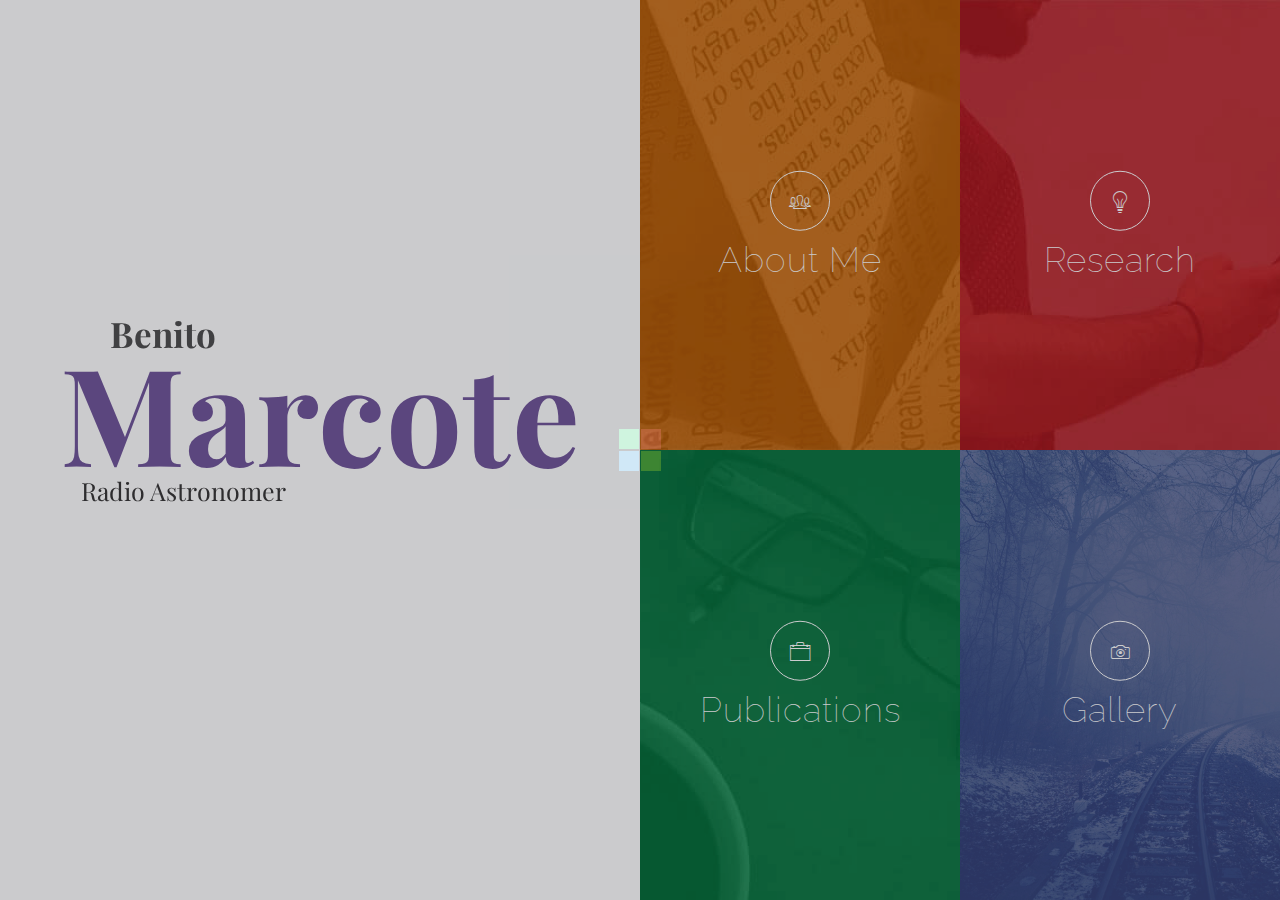
==== commit ecf01a4e: "Updating publications" ====
--- a/index.html
+++ b/index.html
@@ -472,6 +472,305 @@
                                             <div class="project price-box">
                                                 <p class="pricing-catagory-name">Astronomer's Telegram</p>
                                                 <p>
+                                                    <span class="price"></span>
+                                                </p>
+                                                <ul>
+                                                    <li></li>
+                                                    <li></li>
+                                                </ul>
+                                                <a href="" class="btn">see ATel</a>
+                                            </div>
+                                        </div>
+                                        <div class="col-lg-12 col-md-12 col-sm-12 col-xs-12 mix atel">
+                                            <div class="project price-box">
+                                                <p class="pricing-catagory-name">Astronomer's Telegram</p>
+                                                <p>
+                                                    <span class="price"></span>
+                                                </p>
+                                                <ul>
+                                                    <li></li>
+                                                    <li></li>
+                                                </ul>
+                                                <a href="" class="btn">see ATel</a>
+                                            </div>
+                                        </div>
+                                        <div class="col-lg-12 col-md-12 col-sm-12 col-xs-12 mix atel">
+                                            <div class="project price-box">
+                                                <p class="pricing-catagory-name">Astronomer's Telegram</p>
+                                                <p>
+                                                    <span class="price"></span>
+                                                </p>
+                                                <ul>
+                                                    <li></li>
+                                                    <li></li>
+                                                </ul>
+                                                <a href="" class="btn">see ATel</a>
+                                            </div>
+                                        </div>
+                                        <div class="col-lg-12 col-md-12 col-sm-12 col-xs-12 mix atel">
+                                            <div class="project price-box">
+                                                <p class="pricing-catagory-name">Astronomer's Telegram</p>
+                                                <p>
+                                                    <span class="price"></span>
+                                                </p>
+                                                <ul>
+                                                    <li></li>
+                                                    <li></li>
+                                                </ul>
+                                                <a href="" class="btn">see ATel</a>
+                                            </div>
+                                        </div>
+                                        <div class="col-lg-12 col-md-12 col-sm-12 col-xs-12 mix atel">
+                                            <div class="project price-box">
+                                                <p class="pricing-catagory-name">Astronomer's Telegram</p>
+                                                <p>
+                                                    <span class="price"></span>
+                                                </p>
+                                                <ul>
+                                                    <li></li>
+                                                    <li></li>
+                                                </ul>
+                                                <a href="" class="btn">see ATel</a>
+                                            </div>
+                                        </div>
+                                        <div class="col-lg-12 col-md-12 col-sm-12 col-xs-12 mix atel">
+                                            <div class="project price-box">
+                                                <p class="pricing-catagory-name">Astronomer's Telegram</p>
+                                                <p>
+                                                    <span class="price"></span>
+                                                </p>
+                                                <ul>
+                                                    <li></li>
+                                                    <li></li>
+                                                </ul>
+                                                <a href="" class="btn">see ATel</a>
+                                            </div>
+                                        </div>
+                                        <div class="col-lg-12 col-md-12 col-sm-12 col-xs-12 mix atel">
+                                            <div class="project price-box">
+                                                <p class="pricing-catagory-name">Astronomer's Telegram</p>
+                                                <p>
+                                                    <span class="price"></span>
+                                                </p>
+                                                <ul>
+                                                    <li></li>
+                                                    <li></li>
+                                                </ul>
+                                                <a href="" class="btn">see ATel</a>
+                                            </div>
+                                        </div>
+                                        <div class="col-lg-12 col-md-12 col-sm-12 col-xs-12 mix atel">
+                                            <div class="project price-box">
+                                                <p class="pricing-catagory-name">Astronomer's Telegram</p>
+                                                <p>
+                                                    <span class="price"></span>
+                                                </p>
+                                                <ul>
+                                                    <li></li>
+                                                    <li></li>
+                                                </ul>
+                                                <a href="" class="btn">see ATel</a>
+                                            </div>
+                                        </div>
+                                        <div class="col-lg-12 col-md-12 col-sm-12 col-xs-12 mix atel">
+                                            <div class="project price-box">
+                                                <p class="pricing-catagory-name">Astronomer's Telegram</p>
+                                                <p>
+                                                    <span class="price"></span>
+                                                </p>
+                                                <ul>
+                                                    <li></li>
+                                                    <li></li>
+                                                </ul>
+                                                <a href="" class="btn">see ATel</a>
+                                            </div>
+                                        </div>
+                                        <div class="col-lg-12 col-md-12 col-sm-12 col-xs-12 mix atel">
+                                            <div class="project price-box">
+                                                <p class="pricing-catagory-name">Astronomer's Telegram</p>
+                                                <p>
+                                                    <span class="price"></span>
+                                                </p>
+                                                <ul>
+                                                    <li></li>
+                                                    <li></li>
+                                                </ul>
+                                                <a href="" class="btn">see ATel</a>
+                                            </div>
+                                        </div>
+                                        <div class="col-lg-12 col-md-12 col-sm-12 col-xs-12 mix atel">
+                                            <div class="project price-box">
+                                                <p class="pricing-catagory-name">Astronomer's Telegram</p>
+                                                <p>
+                                                    <span class="price"></span>
+                                                </p>
+                                                <ul>
+                                                    <li></li>
+                                                    <li></li>
+                                                </ul>
+                                                <a href="" class="btn">see ATel</a>
+                                            </div>
+                                        </div>
+                                        <div class="col-lg-12 col-md-12 col-sm-12 col-xs-12 mix atel">
+                                            <div class="project price-box">
+                                                <p class="pricing-catagory-name">Astronomer's Telegram</p>
+                                                <p>
+                                                    <span class="price"></span>
+                                                </p>
+                                                <ul>
+                                                    <li></li>
+                                                    <li></li>
+                                                </ul>
+                                                <a href="" class="btn">see ATel</a>
+                                            </div>
+                                        </div>
+                                        <div class="col-lg-12 col-md-12 col-sm-12 col-xs-12 mix atel">
+                                            <div class="project price-box">
+                                                <p class="pricing-catagory-name">Astronomer's Telegram</p>
+                                                <p>
+                                                    <span class="price"></span>
+                                                </p>
+                                                <ul>
+                                                    <li></li>
+                                                    <li></li>
+                                                </ul>
+                                                <a href="" class="btn">see ATel</a>
+                                            </div>
+                                        </div>
+                                        <div class="col-lg-12 col-md-12 col-sm-12 col-xs-12 mix atel">
+                                            <div class="project price-box">
+                                                <p class="pricing-catagory-name">Astronomer's Telegram</p>
+                                                <p>
+                                                    <span class="price"></span>
+                                                </p>
+                                                <ul>
+                                                    <li></li>
+                                                    <li></li>
+                                                </ul>
+                                                <a href="" class="btn">see ATel</a>
+                                            </div>
+                                        </div>
+                                        <div class="col-lg-12 col-md-12 col-sm-12 col-xs-12 mix atel">
+                                            <div class="project price-box">
+                                                <p class="pricing-catagory-name">Astronomer's Telegram</p>
+                                                <p>
+                                                    <span class="price"></span>
+                                                </p>
+                                                <ul>
+                                                    <li></li>
+                                                    <li></li>
+                                                </ul>
+                                                <a href="" class="btn">see ATel</a>
+                                            </div>
+                                        </div>
+                                        <div class="col-lg-12 col-md-12 col-sm-12 col-xs-12 mix atel">
+                                            <div class="project price-box">
+                                                <p class="pricing-catagory-name">Astronomer's Telegram</p>
+                                                <p>
+                                                    <span class="price"></span>
+                                                </p>
+                                                <ul>
+                                                    <li></li>
+                                                    <li></li>
+                                                </ul>
+                                                <a href="" class="btn">see ATel</a>
+                                            </div>
+                                        </div>
+                                        <div class="col-lg-12 col-md-12 col-sm-12 col-xs-12 mix atel">
+                                            <div class="project price-box">
+                                                <p class="pricing-catagory-name">Astronomer's Telegram</p>
+                                                <p>
+                                                    <span class="price"></span>
+                                                </p>
+                                                <ul>
+                                                    <li></li>
+                                                    <li></li>
+                                                </ul>
+                                                <a href="" class="btn">see ATel</a>
+                                            </div>
+                                        </div>
+                                        <div class="col-lg-12 col-md-12 col-sm-12 col-xs-12 mix atel">
+                                            <div class="project price-box">
+                                                <p class="pricing-catagory-name">Astronomer's Telegram</p>
+                                                <p>
+                                                    <span class="price"></span>
+                                                </p>
+                                                <ul>
+                                                    <li></li>
+                                                    <li></li>
+                                                </ul>
+                                                <a href="" class="btn">see ATel</a>
+                                            </div>
+                                        </div>
+                                        <div class="col-lg-12 col-md-12 col-sm-12 col-xs-12 mix atel">
+                                            <div class="project price-box">
+                                                <p class="pricing-catagory-name">Astronomer's Telegram</p>
+                                                <p>
+                                                    <span class="price"></span>
+                                                </p>
+                                                <ul>
+                                                    <li></li>
+                                                    <li></li>
+                                                </ul>
+                                                <a href="" class="btn">see ATel</a>
+                                            </div>
+                                        </div>
+                                        <div class="col-lg-12 col-md-12 col-sm-12 col-xs-12 mix paper">
+                                            <div class="project price-box">
+                                                <p class="pricing-catagory-name">Paper</p>
+                                                <p>
+                                                    <span class="price">Evidence for non-thermal X-ray emission from the double WR colliding-wind binary Apep</span>
+                                                </p>
+                                                <ul>
+                                                    <li>S. del Palacio, F. García, M. De Becker, D. Altamirano, V. Bosch-Ramon, P. Benaglia, B. Marcote, G. E. Romero</li>
+                                                    <li>Astronomy &amp; Astrophysics, in press</li>
+                                                </ul>
+                                                <a href="https://arxiv.org/abs/2302.08170" class="btn">see Paper</a>
+                                            </div>
+                                        </div>
+                                        <div class="col-lg-12 col-md-12 col-sm-12 col-xs-12 mix paper">
+                                            <div class="project price-box">
+                                                <p class="pricing-catagory-name">Paper</p>
+                                                <p>
+                                                    <span class="price">A burst storm from the repeating FRB 20200120E in an M81 globular cluster</span>
+                                                </p>
+                                                <ul>
+                                                    <li>K. Nimmo, J. W. T. Hessels, M. P. Snelders, R. Karuppusamy, D. M. Hewitt, F. Kirsten, B. Marcote, U. Bach, A. Bansod, E. D. Barr, J. Behrend, V. Bezrukovs, S. Buttaccio, R. Feiler, M. P. Gawronski, M. Lindqvist, A.Orbidans, W. Puchalska, N. Wang, T. Winchen, P. Wolak, J. Wu, J. Yuan</li>
+                                                    <li>MNRAS, in press</li>
+                                                </ul>
+                                                <a href="https://arxiv.org/abs/2206.03759" class="btn">see paper</a>
+                                            </div>
+                                        </div>
+                                        <div class="col-lg-12 col-md-12 col-sm-12 col-xs-12 mix atel">
+                                            <div class="project price-box">
+                                                <p class="pricing-catagory-name">GCN Circular</p>
+                                                <p>
+                                                    <span class="price">GRB 221009A: radio afterglow detection with the EVN</span>
+                                                </p>
+                                                <ul>
+                                                    <li>S. Giarratana, M. Giroletti, T. An, G. Anderson, P. Atri, J. S. Bright, R. Fender, G. Ghirlanda, J. K. Leung, B. Marcote, M. Pérez-Torres, L. Rhodes, O. S. Salafia, J. Yang</li>
+                                                    <li>GCN 33243</li>
+                                                </ul>
+                                                <a href="https://gcn.gsfc.nasa.gov/gcn3/33243.gcn3" class="btn">see GCN</a>
+                                            </div>
+                                        </div>
+                                        <div class="col-lg-12 col-md-12 col-sm-12 col-xs-12 mix atel">
+                                            <div class="project price-box">
+                                                <p class="pricing-catagory-name">GCN Circular</p>
+                                                <p>
+                                                    <span class="price">High-precision position of the compact radio counterpart to GRB221009A</span>
+                                                </p>
+                                                <ul>
+                                                    <li>P. Atri, T. An, M. Giroletti, Y.-K. Zhang, J. Bright, W. Farah, R. Fender, J.-J. Geng, G. Ghirlanda, S. Giarratana, A. van der Horst, Y. Li, Y. Liu, B. Marcote, J. C. A. Miller-Jones, S. E. Motta, M. Perez-Torres, L. Rhodes, O. S. Salafia, A. Wang, X.-F. Wu, Z. Xu, J. Yang</li>
+                                                    <li>GCN 32907</li>
+                                                </ul>
+                                                <a href="https://gcn.gsfc.nasa.gov/gcn/gcn3/32907.gcn3" class="btn">see GCN</a>
+                                            </div>
+                                        </div>
+                                        <div class="col-lg-12 col-md-12 col-sm-12 col-xs-12 mix atel">
+                                            <div class="project price-box">
+                                                <p class="pricing-catagory-name">Astronomer's Telegram</p>
+                                                <p>
                                                     <span class="price">PRECISE detects high activity from FRB~20220912A at 1.4~GHz but no bursts at 5~GHz using the Effelsberg telescope</span>
                                                 </p>
                                                 <ul>
@@ -485,26 +784,13 @@
                                             <div class="project price-box">
                                                 <p class="pricing-catagory-name">Paper</p>
                                                 <p>
-                                                    <span class="price">A burst storm from the repeating FRB 20200120E in an M81 globular cluster</span>
-                                                </p>
-                                                <ul>
-                                                    <li>K. Nimmo, J. W. T. Hessels, M. P. Snelders, R. Karuppusamy, D. M. Hewitt, F. Kirsten, B. Marcote, U. Bach, A. Bansod, E. D. Barr, J. Behrend, V. Bezrukovs, S. Buttaccio, R. Feiler, M. P. Gawronski, M. Lindqvist, A.Orbidans, W. Puchalska, N. Wang, T. Winchen, P. Wolak, J. Wu, J. Yuan</li>
-                                                    <li>arXiv:2206.03759, 2022</li>
-                                                </ul>
-                                                <a href="https://arxiv.org/abs/2206.03759" class="btn">see paper</a>
-                                            </div>
-                                        </div>
-                                        <div class="col-lg-12 col-md-12 col-sm-12 col-xs-12 mix paper">
-                                            <div class="project price-box">
-                                                <p class="pricing-catagory-name">Paper</p>
-                                                <p>
                                                     <span class="price">CASA on the fringe -- Development of VLBI processing capabilities for CASA</span>
                                                 </p>
                                                 <ul>
                                                     <li>I. M. van Bemmel, M. Kettenis, D. Small, M. Janssen, G. A. Moellenbrock, D. Petry, C. Goddi, J. D. Linford, K .L. J. Rygl, E. Liuzzo, \textbf{B. Marcote}, O. S. Bayandina, N. Schweigart, M. Verkouter, A. Keimpema, A. Szomoru, H. Jan van Langevelde</li>
-                                                    <li>PASP, 2022, in press (arXiv:2210.02275)</li>
-                                                </ul>
-                                                <a href="https://arxiv.org/abs/2210.02275" class="btn">see paper</a>
+                                                    <li>PASP, 134, 114502, 2022</li>
+                                                </ul>
+                                                <a href="https://ui.adsabs.harvard.edu/abs/2022PASP..134k4502V/abstract" class="btn">see paper</a>
                                             </div>
                                         </div>
                                         <div class="col-lg-12 col-md-12 col-sm-12 col-xs-12 mix paper">
@@ -515,9 +801,9 @@
                                                 </p>
                                                 <ul>
                                                     <li>P. Atri, J. C. A. Miller-Jones, A. Bahramian, R. M. Plotkin, T. J. Maccarone, \textbf{B. Marcote}, C. O. Heinke, G. R. Sivakoff, A. Ginsburg, L. Chomiuk</li>
-                                                    <li>MNRAS, 2022, in press</li>
-                                                </ul>
-                                                <a href="https://arxiv.org/abs/2209.05437" class="btn">see paper</a>
+                                                    <li>MNRAS, Vol. 517, p. 5810, 2022</li>
+                                                </ul>
+                                                <a href="https://ui.adsabs.harvard.edu/abs/2022MNRAS.517.5810A/abstract" class="btn">see paper</a>
                                             </div>
                                         </div>
                                         <div class="col-lg-12 col-md-12 col-sm-12 col-xs-12 mix paper">
@@ -636,7 +922,7 @@
                                                 </ul>
                                                 <a href="https://ui.adsabs.harvard.edu/abs/2022MNRAS.509..475B/abstract" class="btn">see paper</a>
                                             </div>
-                                        </div> 
+                                        </div>
                                         <div class="col-lg-12 col-md-12 col-sm-12 col-xs-12 mix atel">
                                             <div class="project price-box">
                                                 <p class="pricing-catagory-name">Astronomer's Telegram</p>
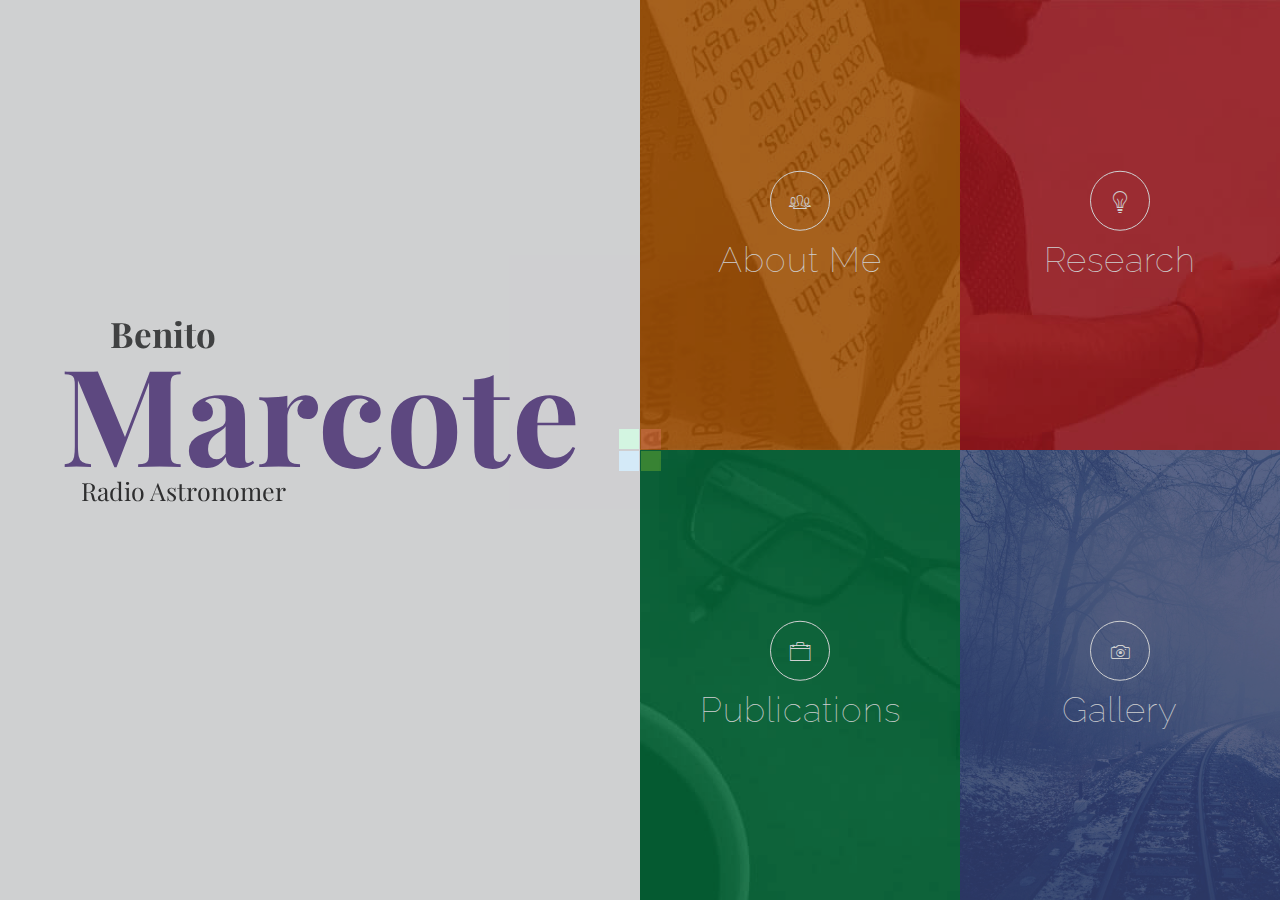
==== commit 8f976735: "There was still an empty ATel to remove..." ====
--- a/index.html
+++ b/index.html
@@ -468,253 +468,6 @@
                                         <button class="filter" data-filter=".text">Texts</button>
                                     </div>
                                     <div id="projects" class="projet-items clearfix">
-                                        <div class="col-lg-12 col-md-12 col-sm-12 col-xs-12 mix atel">
-                                            <div class="project price-box">
-                                                <p class="pricing-catagory-name">Astronomer's Telegram</p>
-                                                <p>
-                                                    <span class="price"></span>
-                                                </p>
-                                                <ul>
-                                                    <li></li>
-                                                    <li></li>
-                                                </ul>
-                                                <a href="" class="btn">see ATel</a>
-                                            </div>
-                                        </div>
-                                        <div class="col-lg-12 col-md-12 col-sm-12 col-xs-12 mix atel">
-                                            <div class="project price-box">
-                                                <p class="pricing-catagory-name">Astronomer's Telegram</p>
-                                                <p>
-                                                    <span class="price"></span>
-                                                </p>
-                                                <ul>
-                                                    <li></li>
-                                                    <li></li>
-                                                </ul>
-                                                <a href="" class="btn">see ATel</a>
-                                            </div>
-                                        </div>
-                                        <div class="col-lg-12 col-md-12 col-sm-12 col-xs-12 mix atel">
-                                            <div class="project price-box">
-                                                <p class="pricing-catagory-name">Astronomer's Telegram</p>
-                                                <p>
-                                                    <span class="price"></span>
-                                                </p>
-                                                <ul>
-                                                    <li></li>
-                                                    <li></li>
-                                                </ul>
-                                                <a href="" class="btn">see ATel</a>
-                                            </div>
-                                        </div>
-                                        <div class="col-lg-12 col-md-12 col-sm-12 col-xs-12 mix atel">
-                                            <div class="project price-box">
-                                                <p class="pricing-catagory-name">Astronomer's Telegram</p>
-                                                <p>
-                                                    <span class="price"></span>
-                                                </p>
-                                                <ul>
-                                                    <li></li>
-                                                    <li></li>
-                                                </ul>
-                                                <a href="" class="btn">see ATel</a>
-                                            </div>
-                                        </div>
-                                        <div class="col-lg-12 col-md-12 col-sm-12 col-xs-12 mix atel">
-                                            <div class="project price-box">
-                                                <p class="pricing-catagory-name">Astronomer's Telegram</p>
-                                                <p>
-                                                    <span class="price"></span>
-                                                </p>
-                                                <ul>
-                                                    <li></li>
-                                                    <li></li>
-                                                </ul>
-                                                <a href="" class="btn">see ATel</a>
-                                            </div>
-                                        </div>
-                                        <div class="col-lg-12 col-md-12 col-sm-12 col-xs-12 mix atel">
-                                            <div class="project price-box">
-                                                <p class="pricing-catagory-name">Astronomer's Telegram</p>
-                                                <p>
-                                                    <span class="price"></span>
-                                                </p>
-                                                <ul>
-                                                    <li></li>
-                                                    <li></li>
-                                                </ul>
-                                                <a href="" class="btn">see ATel</a>
-                                            </div>
-                                        </div>
-                                        <div class="col-lg-12 col-md-12 col-sm-12 col-xs-12 mix atel">
-                                            <div class="project price-box">
-                                                <p class="pricing-catagory-name">Astronomer's Telegram</p>
-                                                <p>
-                                                    <span class="price"></span>
-                                                </p>
-                                                <ul>
-                                                    <li></li>
-                                                    <li></li>
-                                                </ul>
-                                                <a href="" class="btn">see ATel</a>
-                                            </div>
-                                        </div>
-                                        <div class="col-lg-12 col-md-12 col-sm-12 col-xs-12 mix atel">
-                                            <div class="project price-box">
-                                                <p class="pricing-catagory-name">Astronomer's Telegram</p>
-                                                <p>
-                                                    <span class="price"></span>
-                                                </p>
-                                                <ul>
-                                                    <li></li>
-                                                    <li></li>
-                                                </ul>
-                                                <a href="" class="btn">see ATel</a>
-                                            </div>
-                                        </div>
-                                        <div class="col-lg-12 col-md-12 col-sm-12 col-xs-12 mix atel">
-                                            <div class="project price-box">
-                                                <p class="pricing-catagory-name">Astronomer's Telegram</p>
-                                                <p>
-                                                    <span class="price"></span>
-                                                </p>
-                                                <ul>
-                                                    <li></li>
-                                                    <li></li>
-                                                </ul>
-                                                <a href="" class="btn">see ATel</a>
-                                            </div>
-                                        </div>
-                                        <div class="col-lg-12 col-md-12 col-sm-12 col-xs-12 mix atel">
-                                            <div class="project price-box">
-                                                <p class="pricing-catagory-name">Astronomer's Telegram</p>
-                                                <p>
-                                                    <span class="price"></span>
-                                                </p>
-                                                <ul>
-                                                    <li></li>
-                                                    <li></li>
-                                                </ul>
-                                                <a href="" class="btn">see ATel</a>
-                                            </div>
-                                        </div>
-                                        <div class="col-lg-12 col-md-12 col-sm-12 col-xs-12 mix atel">
-                                            <div class="project price-box">
-                                                <p class="pricing-catagory-name">Astronomer's Telegram</p>
-                                                <p>
-                                                    <span class="price"></span>
-                                                </p>
-                                                <ul>
-                                                    <li></li>
-                                                    <li></li>
-                                                </ul>
-                                                <a href="" class="btn">see ATel</a>
-                                            </div>
-                                        </div>
-                                        <div class="col-lg-12 col-md-12 col-sm-12 col-xs-12 mix atel">
-                                            <div class="project price-box">
-                                                <p class="pricing-catagory-name">Astronomer's Telegram</p>
-                                                <p>
-                                                    <span class="price"></span>
-                                                </p>
-                                                <ul>
-                                                    <li></li>
-                                                    <li></li>
-                                                </ul>
-                                                <a href="" class="btn">see ATel</a>
-                                            </div>
-                                        </div>
-                                        <div class="col-lg-12 col-md-12 col-sm-12 col-xs-12 mix atel">
-                                            <div class="project price-box">
-                                                <p class="pricing-catagory-name">Astronomer's Telegram</p>
-                                                <p>
-                                                    <span class="price"></span>
-                                                </p>
-                                                <ul>
-                                                    <li></li>
-                                                    <li></li>
-                                                </ul>
-                                                <a href="" class="btn">see ATel</a>
-                                            </div>
-                                        </div>
-                                        <div class="col-lg-12 col-md-12 col-sm-12 col-xs-12 mix atel">
-                                            <div class="project price-box">
-                                                <p class="pricing-catagory-name">Astronomer's Telegram</p>
-                                                <p>
-                                                    <span class="price"></span>
-                                                </p>
-                                                <ul>
-                                                    <li></li>
-                                                    <li></li>
-                                                </ul>
-                                                <a href="" class="btn">see ATel</a>
-                                            </div>
-                                        </div>
-                                        <div class="col-lg-12 col-md-12 col-sm-12 col-xs-12 mix atel">
-                                            <div class="project price-box">
-                                                <p class="pricing-catagory-name">Astronomer's Telegram</p>
-                                                <p>
-                                                    <span class="price"></span>
-                                                </p>
-                                                <ul>
-                                                    <li></li>
-                                                    <li></li>
-                                                </ul>
-                                                <a href="" class="btn">see ATel</a>
-                                            </div>
-                                        </div>
-                                        <div class="col-lg-12 col-md-12 col-sm-12 col-xs-12 mix atel">
-                                            <div class="project price-box">
-                                                <p class="pricing-catagory-name">Astronomer's Telegram</p>
-                                                <p>
-                                                    <span class="price"></span>
-                                                </p>
-                                                <ul>
-                                                    <li></li>
-                                                    <li></li>
-                                                </ul>
-                                                <a href="" class="btn">see ATel</a>
-                                            </div>
-                                        </div>
-                                        <div class="col-lg-12 col-md-12 col-sm-12 col-xs-12 mix atel">
-                                            <div class="project price-box">
-                                                <p class="pricing-catagory-name">Astronomer's Telegram</p>
-                                                <p>
-                                                    <span class="price"></span>
-                                                </p>
-                                                <ul>
-                                                    <li></li>
-                                                    <li></li>
-                                                </ul>
-                                                <a href="" class="btn">see ATel</a>
-                                            </div>
-                                        </div>
-                                        <div class="col-lg-12 col-md-12 col-sm-12 col-xs-12 mix atel">
-                                            <div class="project price-box">
-                                                <p class="pricing-catagory-name">Astronomer's Telegram</p>
-                                                <p>
-                                                    <span class="price"></span>
-                                                </p>
-                                                <ul>
-                                                    <li></li>
-                                                    <li></li>
-                                                </ul>
-                                                <a href="" class="btn">see ATel</a>
-                                            </div>
-                                        </div>
-                                        <div class="col-lg-12 col-md-12 col-sm-12 col-xs-12 mix atel">
-                                            <div class="project price-box">
-                                                <p class="pricing-catagory-name">Astronomer's Telegram</p>
-                                                <p>
-                                                    <span class="price"></span>
-                                                </p>
-                                                <ul>
-                                                    <li></li>
-                                                    <li></li>
-                                                </ul>
-                                                <a href="" class="btn">see ATel</a>
-                                            </div>
-                                        </div>
                                         <div class="col-lg-12 col-md-12 col-sm-12 col-xs-12 mix paper">
                                             <div class="project price-box">
                                                 <p class="pricing-catagory-name">Paper</p>
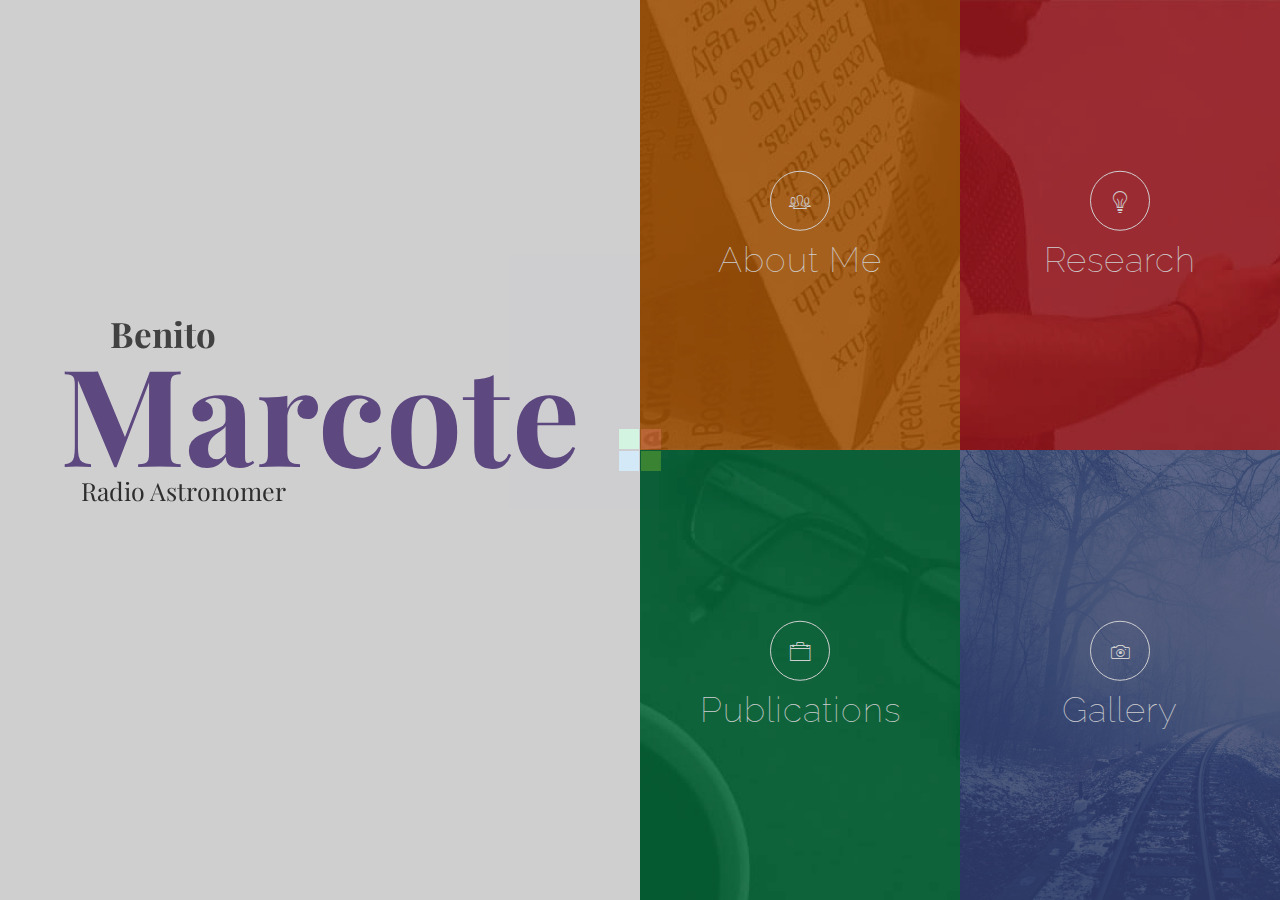
==== commit 6c99efcf: "Fixing SN paper" ====
--- a/index.html
+++ b/index.html
@@ -472,13 +472,39 @@
                                             <div class="project price-box">
                                                 <p class="pricing-catagory-name">Paper</p>
                                                 <p>
-                                                    <span class="price">Evidence for non-thermal X-ray emission from the double WR colliding-wind binary Apep</span>
+                                                    <span class="price">Mapping Obscured Star Formation in the Host Galaxy of FRB~20201124A</span>
+                                                </p>
+                                                <ul>
+                                                    <li>Y. Dong, T. Eftekhari, W. Fong, A. T. Deller, A. G. Mannings, S. Simha, N. Sridhar, M. Rafelski, A. C. Gordon, S. Bhandari, C. K. Day, K. E. Heintz, J. W. T. Hessels, J. Leja,C. W. James, C. D. Kilpatrick, E. K. Mahony, B. Marcote, B. Margalit, K. Nimmo, J. X. Prochaska, A. Rouco Escorial, S. D. Ryder, G. Schroeder, R. M. Shannon, N. Tejos</li>
+                                                    <li>Submitted</li>
+                                                </ul>
+                                                <a href="https://ui.adsabs.harvard.edu/abs/2023arXiv230706995D/abstract" class="btn">see Paper</a>
+                                            </div>
+                                        </div>
+                                        <div class="col-lg-12 col-md-12 col-sm-12 col-xs-12 mix paper">
+                                            <div class="project price-box">
+                                                <p class="pricing-catagory-name">Paper</p>
+                                                <p>
+                                                    <span class="price">Panning for gold, but finding helium: Discovery of the ultra-stripped supernova SN 2019wxt from gravitational-wave follow-up observations</span>
+                                                </p>
+                                                <ul>
+                                                    <li>I. Agudo, L. Amati, T. An, F. E. Bauer, S. Benetti, M. G. Bernardini, R. Beswick, K. Bhirombhakdi, T. de Boer, M. Branchesi, S. J. Brennan, E. Brocato, M. D. Caballero-García, E. Cappellaro, N. Castro Rodríguez, A. J. Castro-Tirado, K. C. Chambers, E. Chassande-Mottin, S. Chaty, T. -W. Chen, A. Coleiro, S. Covino, F. D'Ammando, P. D'Avanzo, V. D'Elia, A. Fiore, A. Flörs, M. Fraser, S. Frey, C. Frohmaier, M. Fulton, L. Galbany, C. Gall, H. Gao, J. García-Rojas, G. Ghirlanda, S. Giarratana, J. H. Gillanders, M. Giroletti, B. P. Gompertz, M. Gromadzki, K. E. Heintz, J. Hjorth, Y. -D. Hu, M. E. Huber, A. Inkenhaag, L. Izzo, Z. P. Jin, P. G. Jonker, D. A. Kann, E. C. Kool, R. Kotak, G. Leloudas, A. J. Levan, C. -C. Lin, J. D. Lyman, E. A. Magnier, K. Maguire, I. Mandel, B. Marcote, D. Mata Sánchez, S. Mattila, A. Melandri, M. J. Michałowski, J. Moldon, M. Nicholl, A. Nicuesa Guelbenzu, S. R. Oates, F. Onori, M. Orienti, R. Paladino, Z. Paragi, M. Perez-Torres, E. Pian, G. Pignata, S. Piranomonte, J. Quirola-Vásquez, F. Ragosta, A. Rau, S. Ronchini, A. Rossi, R. Sánchez-Ramírez, O. S. Salafia, S. Schulze, S. J. Smartt, K. W. Smith, J. Sollerman, S. Srivastav, R. L. C. Starling, D. Steeghs, H. F. Stevance, N. R. Tanvir, V. Testa, M. A. P. Torres, A. Valeev, S. D. Vergani, D. Vescovi, R. Wainscost, D. Watson, K. Wiersema, Ł. Wyrzykowski, J. Yang, S. Yang, D. R. Young</li>
+                                                    <li>Astronomy &amp; Astrophysics, 675, A201, 2023</li>
+                                                </ul>
+                                                <a href="https://ui.adsabs.harvard.edu/abs/2023A%26A...675A.201A/abstract" class="btn">see Paper</a>
+                                            </div>
+                                        </div>
+                                        <div class="col-lg-12 col-md-12 col-sm-12 col-xs-12 mix paper">
+                                            <div class="project price-box">
+                                                <p class="pricing-catagory-name">Paper</p>
+                                                <p>
+                                                    <span class="price">Evidence for non-thermal X-ray emission from the double Wolf-Rayet colliding-wind binary Apep</span>
                                                 </p>
                                                 <ul>
                                                     <li>S. del Palacio, F. García, M. De Becker, D. Altamirano, V. Bosch-Ramon, P. Benaglia, B. Marcote, G. E. Romero</li>
-                                                    <li>Astronomy &amp; Astrophysics, in press</li>
-                                                </ul>
-                                                <a href="https://arxiv.org/abs/2302.08170" class="btn">see Paper</a>
+                                                    <li>Astronomy &amp; Astrophysics, 672, A109</li>
+                                                </ul>
+                                                <a href="https://ui.adsabs.harvard.edu/abs/2023A%26A...672A.109D/abstract" class="btn">see Paper</a>
                                             </div>
                                         </div>
                                         <div class="col-lg-12 col-md-12 col-sm-12 col-xs-12 mix paper">
@@ -489,9 +515,9 @@
                                                 </p>
                                                 <ul>
                                                     <li>K. Nimmo, J. W. T. Hessels, M. P. Snelders, R. Karuppusamy, D. M. Hewitt, F. Kirsten, B. Marcote, U. Bach, A. Bansod, E. D. Barr, J. Behrend, V. Bezrukovs, S. Buttaccio, R. Feiler, M. P. Gawronski, M. Lindqvist, A.Orbidans, W. Puchalska, N. Wang, T. Winchen, P. Wolak, J. Wu, J. Yuan</li>
-                                                    <li>MNRAS, in press</li>
-                                                </ul>
-                                                <a href="https://arxiv.org/abs/2206.03759" class="btn">see paper</a>
+                                                    <li>MNRAS, 520, 2, 2281</li>
+                                                </ul>
+                                                <a href="https://ui.adsabs.harvard.edu/abs/2023MNRAS.520.2281N/abstract" class="btn">see paper</a>
                                             </div>
                                         </div>
                                         <div class="col-lg-12 col-md-12 col-sm-12 col-xs-12 mix atel">
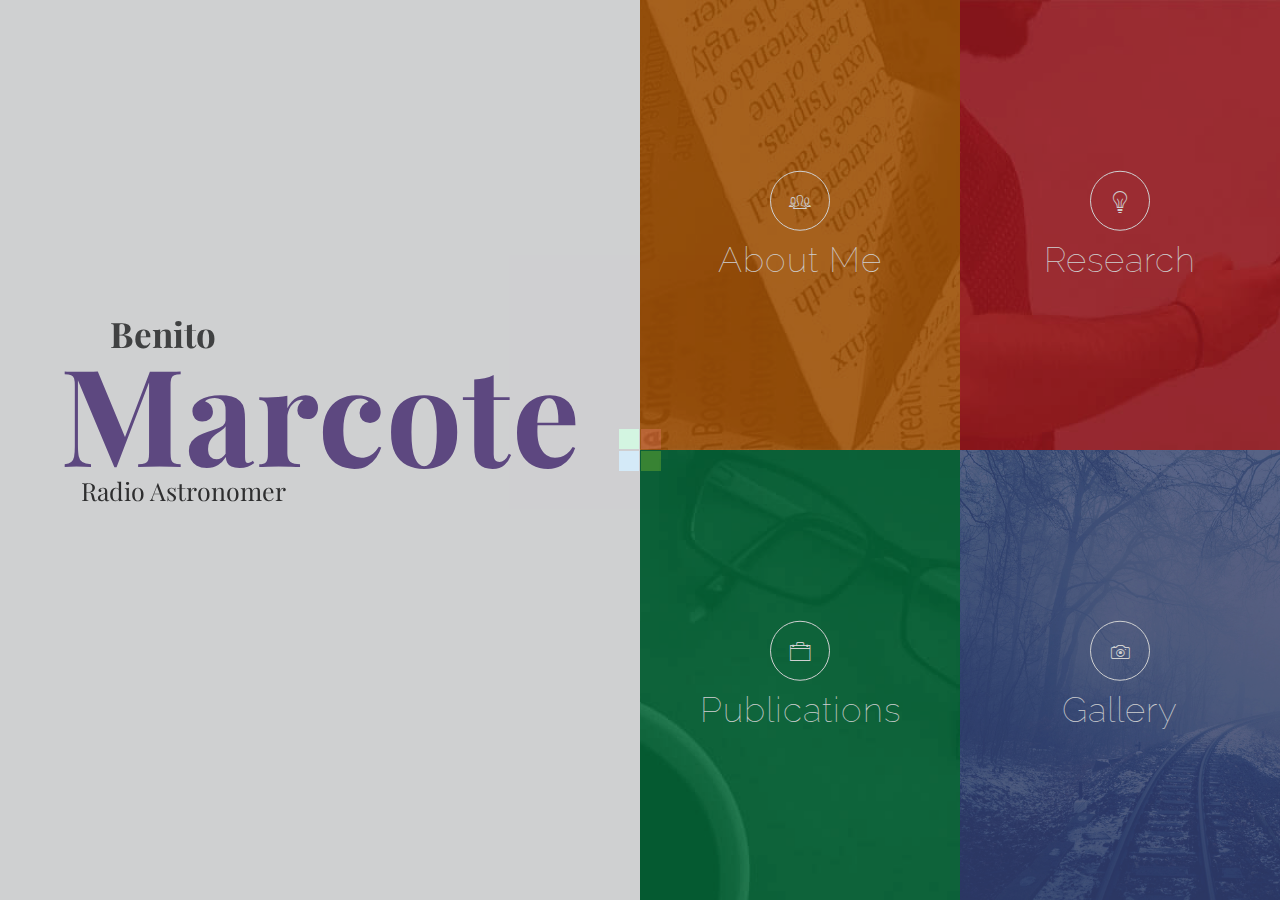
==== commit 3c002cae: "Adding Bhandari et al. paper (arXiv)" ====
--- a/index.html
+++ b/index.html
@@ -468,6 +468,19 @@
                                         <button class="filter" data-filter=".text">Texts</button>
                                     </div>
                                     <div id="projects" class="projet-items clearfix">
+                                        <div class="col-lg-12 col-md-12 col-sm-12 col-xs-12 mix paper">
+                                            <div class="project price-box">
+                                                <p class="pricing-catagory-name">Paper</p>
+                                                <p>
+                                                    <span class="price">Constraints on the persistent radio source associated with FRB 20190520B using the European VLBI Network</span>
+                                                </p>
+                                                <ul>
+                                                    <li>S. Bhandari, B. Marcote, N. Sridhar, T. Eftekhari, J. W. T. Hessels, D. M. Hewitt, F. Kirsten, O. S. Ould-Boukattine, Z. Paragi, M. P. Snelders</li>
+                                                    <li>Submitted</li>
+                                                </ul>
+                                                <a href="https://ui.adsabs.harvard.edu/abs/2023arXiv230812801B/abstract" class="btn">see Paper</a>
+                                            </div>
+                                        </div>
                                         <div class="col-lg-12 col-md-12 col-sm-12 col-xs-12 mix paper">
                                             <div class="project price-box">
                                                 <p class="pricing-catagory-name">Paper</p>
